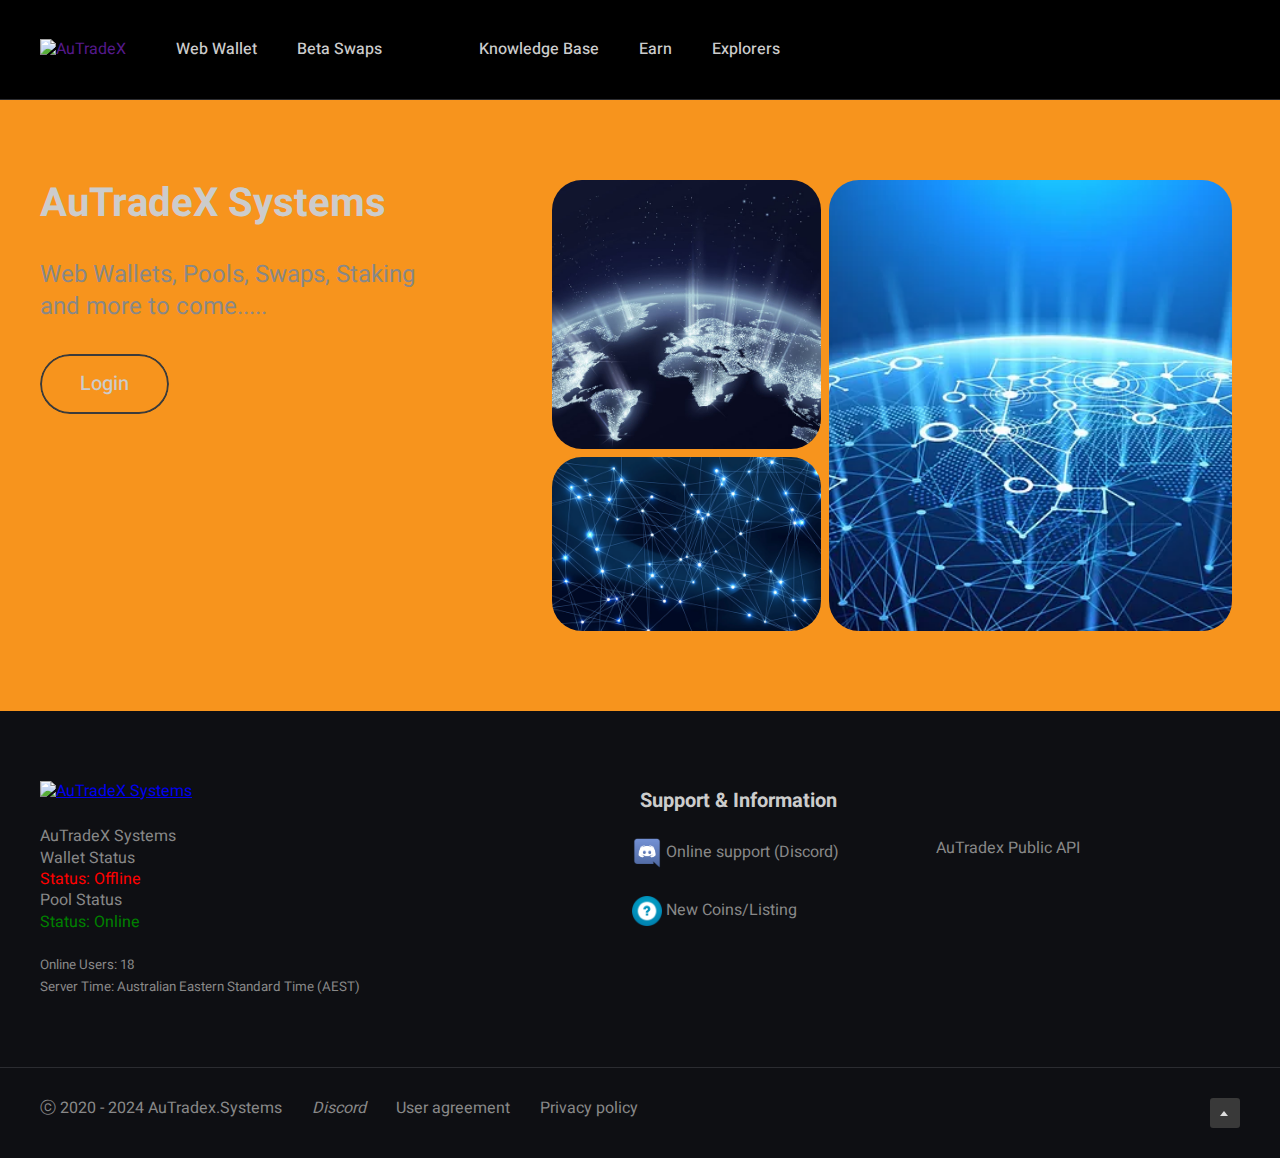
==== index.html @ f3cd347f "Update index.html" ====
<!DOCTYPE html>
<!--[if lt IE 7 ]><html class="ie ie6" lang="en"> <![endif]-->
<!--[if IE 7 ]><html class="ie ie7" lang="en"> <![endif]-->
<!--[if IE 8 ]><html class="ie ie8" lang="en"> <![endif]-->
<!--[if (gte IE 9)|!(IE)]><!--><html lang="en" data-skin="dark"> <!--<![endif]-->
  
<head>

<meta http-equiv="Content-Type" content="text/html; charset=utf-8" />
<meta name="description" content="AuTradeX" />
<meta name="author" content="Autradex">
<meta name="viewport" content="width=device-width, initial-scale=1, maximum-scale=1">
<link rel="icon" type="image/png" href="images/favicon.png"/>
<title>Autradex Systems</title>

<!-- Google Fonts -->
<link rel="preconnect" href="https://fonts.googleapis.com">
<link rel="preconnect" href="https://fonts.gstatic.com" crossorigin>
<link href="https://fonts.googleapis.com/css2?family=Heebo:wght@100;200;300;400;500;600;700;800;900&display=swap" rel="stylesheet">
<!-- !Google Fonts -->

<!-- Styles -->
<link type="text/css" rel="stylesheet" href="css/base.css" />
<link type="text/css" rel="stylesheet" href="css/hamburger.css" />
<link type="text/css" rel="stylesheet" href="css/tippy.css" />
<link type="text/css" rel="stylesheet" href="css/select2.css" />
<link type="text/css" rel="stylesheet" href="css/fontello.css" />
<link type="text/css" rel="stylesheet" href="css/flickity.css" />
<link type="text/css" rel="stylesheet" href="css/dark.css?ver=8" />
<link type="text/css" rel="stylesheet" href="css/style.css?ver=8" />
<!--[if lt IE 9]> <script type="text/javascript" src="js/modernizr.custom.js"></script> <![endif]-->
<!-- !Styles -->

<style>
    iframe {

	display:block;
    width: 75%;
	height: 55px;

	-webkit-transform: scale(1.33);
  transform: scale(1.33);
  -webkit-transform-origin: 0 0;
  transform-origin: 0 0;

  overflow: hidden;
  pointer-events: none;


    }
</style>

<script type="text/javascript">
	window.__SIDESHIFT__ = {
	  parentAffiliateId: "7AGwnWMBRQ",
	  defaultDepositMethodId: "btc",
	  defaultSettleMethodId: "doge",
	  settleAddress: undefined,
	  type: "variable",
	  settleAmount: undefined,
	}
  </script>
  <script src="https://sideshift.ai/static/js/main.js"></script>
</head>
<body>
<!-- Main -->
<div class="anor_fn_main">

	<!-- Header -->
	<header class="anor_fn_header">
		<div class="container">
			<div class="header_in">
				
				<!-- Left Part -->
				<div class="header_left">
					<div class="fn_logo">
						<a href=""><img src="img/AUTRADEX_positive.png" height="30px" alt="AuTradeX"></a>
					</div>
					<div class="nav_list">
						<ul class="main_menu">
							<li><a href="https://wallet.autradex.systems/signin">Web Wallet</a></li>
							<li class="menu-item-has-children">
								<a href="https://wallet.autradex.systems/trade">Beta Swaps</a>
							<li class="menu-item-has-children">
								<li><a href="">Knowledge Base<img src="svg/down.svg" alt="" class="fn__svg"></a></li>
								<ul class="sub-menu">
									<li><a href="currencies.html" target="_blank">Currencies</a></li>
									<li><a href="markets.html" target="_blank">Markets</a></li>
									<li><a href="fees.html" target="_blank">Fees</a></li>
								</ul>
							</li>
							<li><a href="http://triplezen.org" target="blank">Earn</a></li>
							<li class="menu-item-has-children">
								<a href="" target="_blank">Explorers<img src="svg/down.svg" alt="" class="fn__svg"></a>
								<ul class="sub-menu">
									<li><a href="bitcoin.html" target="_blank">Bitcoin</a></li>
									<li><a href="litecoin.html" target="_blank">Litecoin</a></li>
									<li><a href="dogecoin.html" target="_blank">Dogecoin</a></li>
									<li><a href="digibyte.html" target="_blank">Digibyte</a></li>
								</ul>
							</li>
						</ul>
					</div>
				</div>
				<!-- !Left Part -->
				
				<!-- Right Part -->
				<div class="header_right">
<!-- Header
					<div class="fn_signin">
						<a href="darkhak.php" class="anor_fn_button small">Login</a>
					</div>

					<div class="fn_signin" style="margin-left: 7px;">
						<a href="darkhak.php" class="anor_fn_button small">Sign Up</a>
					</div>
-->					
				</div>
				<!-- !Right Part -->
				
			</div>
		</div>
	</header>
	<!-- /Header -->
	

	
	<!-- Mobile Menu -->
	<div class="anor_fn_mobile_menu">
		<div class="mobile_menu_inner">
			<div class="mobile_in">
				<div class="logo">
					<a href="default.php"><img src="img/AUTRADEX_positive.png" height="20px" alt="AuTradeX"></a>
				</div>
				<div class="trigger">
					<div class="hamburger hamburger--slider">
						<div class="hamburger-box">
							<div class="hamburger-inner"></div>
						</div>
					</div>
				</div>
			</div>
		</div>
		<div class="dropdown">
			<div class="dropdown_inner">
				<ul class="vert_menu">
							<li><a href="https://wallet.autradex.systems/signin">Web Wallet</a></li>
					                <li><a href="https://wallet.autradex.systems/trade">Beta Swaps</a></li>
							<!--<li><a href="">Earn</a></li>
							<li class="menu-item-has-children">
								<a href="https://aus2.triplezen.org:2016" target="_blank">Pools<img src="svg/down.svg" alt="" class="fn__svg"></a>
								<ul class="sub-menu">
									<li><a href="http://aus2.triplezen.org:2016" target="_blank">AUS</a></li>
									<li><a href="http://dgb.triplezen.org:5025" target="_blank">DGB</a></li>
								</ul>
							</li>-->
				</ul>
			</div>
		</div>
	</div>
	<!-- !Mobile Menu -->
		
	<!----------- Content ----------->
	
	
	<!-- Section Discover -->
	<section id="discover">
		<div class="container">
			<div class="anor_fn_discover">
			
				<!-- Left Part -->
				<div class="discover_left">
					<div class="left_in">
						<div class="disc_desc">
							<h3>AuTradeX Systems</h3>
							<p>Web Wallets, Pools, Swaps, Staking and more to come.....</p>
						</div>
						<!--<div class="disc_info">
							<h3><span class="anor_fn_counter" data-from="0" data-to="40" data-speed="1000">0</span>K+</h3>
							<p>Users</p>
						</div>-->
						<div class="disc_button">
							<a href="https://wallet.autradex.systems/signin" class="anor_fn_button">Login</a>
						</div>
						<br>&nbsp;<br>
						<br>&nbsp;<br>
						<!--<div class="disc_desc">
							<h3>Triple Zen Mint</h3>
							<p>...</p>
						</div>
						<!--<div class="disc_info">
							<h3><span class="anor_fn_counter" data-from="0" data-to="40" data-speed="1000">0</span>K+</h3>
							<p>Users</p>
						</div>
						<div class="disc_button">
							<a href="https://aus2.triplezen.org:2016" class="anor_fn_button">Mining Pool</a>
						</div>-->
					</div>
				</div>
				<!-- !Left Part -->
				
				<!-- Right Part -->
				<div class="discover_right">
					<div class="anor_fn_gallery_2_1">
						<div class="gallery_in">
							<div class="item">
								<img src="img/2.jpg" alt="">
							</div>
							<div class="item row2">
								<img src="img/4.png" alt="">
							</div>
							<div class="item">
								<img src="img/5.png" alt="">
							</div>
						</div>
					</div>
        </div>
    		<!-- !Right Part -->
				
			</div>
		</div>
	</section>
					
				

	<!-- !Section Discover -->
	


	<!-- Section Collection -->
	<section id="collection">
		<div class="container">
			<div class="anor_fn_collection_slider">
				
				<!-- Slider Title
				<div class="anor_fn_slider_title">
					<h4>Today's Top Coins</h4>
					<a href="darkhak.php" class="view_all"><span></span>Trade Now</a>
				</div>
				<!-- !Slider Title -->
				
				<!-- Slider Holder
				<div class="anor_fn_slider_holder">
					<div class="flickity_slider_wrap">

					<iframe src="ustticker2.php" scrolling="no"></iframe><br><br>
					
					</div>
				</div>
				<!-- !Slider Holder -->
				
			</div>
		</div>
	</section>
	<!-- !Section Collection -->

	<!-- Footer -->
<footer id="footer">
    <div class="anor_fn_footer">
        
        <!-- Footer Top -->
        <div class="footer_top">
            <div class="container">
                <div class="ft_in">
                
                    <div class="ft_left">
                        <div class="ft_left_in">
                            <div class="logo">
                            <a href="https://autradex.systems"><img src="img/AUTRADEX_positive.png" height="40px" alt="AuTradeX Systems"></a>
                            
                            </div>
                            <div class="desc">
                                AuTradeX Systems</p>
				Wallet Status
    <div id="status" class="status">Checking ...</div>
    <script>
        (function() {
            const url = 'https://wallet.autradex.systems';  // Replace with your website URL
            const statusDiv = document.getElementById('status');

            fetch(url, { method: 'HEAD' })
                .then(response => {
                    if (response.ok) {
                        statusDiv.textContent = 'Status: Online';
                        statusDiv.style.color = 'green';
                    } else {
                        statusDiv.textContent = 'Status: Offline';
                        statusDiv.style.color = 'red';
                    }
                })
                .catch(error => {
                    statusDiv.textContent = 'Status: Offline';
                    statusDiv.style.color = 'red';
                });
        })();
    </script>
				Pool Status
    <div id="status1" class="status">Checking ...</div>

    <script>
    function checkStatus(url, elementId) {
        const statusDiv = document.getElementById(elementId);

        fetch(url, { method: 'GET', mode: 'no-cors' })
            .then(response => {
                if (response.ok || response.type === 'opaque') {  // Opaque responses are typical for no-cors mode
                    statusDiv.textContent = `${url} Status: Online`;
                    statusDiv.style.color = 'green';
                } else {
                    statusDiv.textContent = `Status: Online`;
                    statusDiv.style.color = 'green';
                }
            })
            .catch(error => {
                statusDiv.textContent = `Status: Online`;
                statusDiv.style.color = 'green'; // Temp solution to failed get
            });
    }
        checkStatus('https://triplezen.org', 'status1');
        checkStatus('https://wallet.autradex.systems', 'status2');
    </script>
                                <p class="h6"><small><br>Online Users: 18<br>
                                Server Time: <span id="getclock">Australian Eastern Standard Time (AEST)</span></small></p>
                            </div>
                        </div>
                    </div>
                    
                    <div class="ft_right">
                        <div class="title">
                            <h3 class="fn_title">Support & Information</h3>
                        </div>
                        <div class="link_list">
                                <ul><li><a href="https://discord.gg/TfvtPJsQXE" target="_blank" id="norenk"><img style="margin-right: 4px; vertical-align: middle;" src="img/discord.png" width="30px">Online support (Discord)</a></li></ul>
                                <!--<ul><li><a href="/support.php" id="norenk"><img style="margin-right: 4px; vertical-align: middle;" src="/images/support.png" width="30px">Customer Support</a></li></ul>-->
                                <ul><li><br><a href="https://discord.gg/TfvtPJsQXE" id="norenk"><img style="margin-right: 4px; vertical-align: middle;" src="img/support.png" width="30px">New Coins/Listing</a></li></ul>
                        </div>
                    </div>

                    <div class="ft_right">
                        <div class="title">
                            <h3 class="fn_title"> &nbsp; </h3>
                        </div>
                        <div class="link_list">
                                <ul><li><a id="norenk" href="https://wallet.autradex.systems/docs">AuTradex Public API</a></li></ul>
                                <!--<ul><li><a id="norenk" href="">Assets & Fees</a></li></ul>-->

                        </div>
                    </div>

                    
                    
                </div>
            </div>
        </div>
        <!-- !Footer Top -->
        
        
        <!-- Footer Bottom -->
        <div class="footer_bottom">
            <div class="container">
                <div class="fb_in">
                    
                    <div class="fb_left">
                        <ul>
                            <li><p>ⓒ 2020 - 2024 AuTradex.Systems</p></li>
                            <!--<li><a href="https://twitter.com/autradex"><i class="fn-icon-twitter">Twitter</i></a></li>-->
                            <li><a href="https://discord.gg/TfvtPJsQXE"><i class="fn-icon-discord">Discord</i></a></li>

                            <li><a id="norenk" href="">User agreement</a></li>
                            <li><a id="norenk" href="">Privacy policy</a></li>
                        </ul>
                    </div>
                    
                    <div class="fb_right">

                        <a href="#" class="totop"></a>
                    </div>
                    
                </div>
            </div>
        </div>
        <!-- !Footer Bottom -->
        
    </div>
</footer>
<!-- !Footer -->

<style id="antiClickjack">body{display:none !important;}</style>
<script type="text/javascript">
   if (self === top) {
       var antiClickjack = document.getElementById("antiClickjack");
       antiClickjack.parentNode.removeChild(antiClickjack);
   } else {
       top.location = self.location;
   }
</script>

 
	 
	 <!-- Magic Cursor -->
	<div class="frenify-cursor cursor-outer" data-default="yes" data-link="yes" data-slider="yes"><span class="fn-cursor"></span></div>
	<div class="frenify-cursor cursor-inner" data-default="yes" data-link="yes" data-slider="yes"><span class="fn-cursor"><span class="fn-left"></span><span class="fn-right"></span></span></div>
	 <!-- !Magic Cursor -->

</div>
<!-- !Main -->

<!-- Scripts -->
<script type="text/javascript" src="scs/marketjs.js"></script>
<script type="text/javascript" src="js/chart.js"></script>
<script type="text/javascript" src="js/popper.js"></script>
<script type="text/javascript" src="js/tippy.js"></script>
<script type="text/javascript" src="js/countto.js"></script>
<script type="text/javascript" src="js/waypoints.js"></script>
<script type="text/javascript" src="js/select2.js"></script>
<script type="text/javascript" src="js/flickity.js"></script>
<!--[if lt IE 10]> <script type="text/javascript" src="js/ie8.js"></script> <![endif]-->
<script type="text/javascript" src="js/init.js?ver=8"></script>
<!-- !Scripts -->

</body>
</html>
---- css/base.css ----
/*
This file is made by Frenify
This css file includes all base styles and template's main color (in this tempalte main color is pink(#f00a77)). 
Template's main color styles located at the bottom of this file.
*/
html,body,div,span,applet,object,iframe,h1,h2,h3,h4,h5,h6,p,blockquote,pre,a,abbr,acronym,address,big,cite,code,del,dfn,em,font,ins,kbd,q,s,samp,small,strike,strong,sub,sup,tt,var,b,u,i,center,dl,dt,dd,ol,ul,li,fieldset,form,label,legend,table,caption,tbody,tfoot,thead,tr,th,td
	{
	background: transparent;
	border: 0;
	margin: 0;
	padding: 0;
	vertical-align: baseline;
	outline: none;
}

article, aside, details, figcaption, figure, footer, header, hgroup, nav, section {
    display: block;
}

blockquote {
	quotes: none;
}

blockquote:before,blockquote:after {
	content: '';
	content: none;
}
ul, ol{
	margin:30px;
}
ul li, ol li{
	margin-bottom:5px;
}
img{
	vertical-align:middle;
	max-width:100%;
}
iframe{
	max-width:100%;
}
del {
	text-decoration: line-through;
}
a, i{
	-webkit-transition: all .3s ease;
	   -moz-transition: all .3s ease;
	    -ms-transition: all .3s ease;
	     -o-transition: all .3s ease;
	        transition: all .3s ease;
	border:none;
}
a:hover{text-decoration:none;}

h1, h2, h3, h4, h5, h6{
	font-weight:700;
	margin-bottom:20px;
}
h1 { font-size: 45px; }
h2 { font-size: 36px; }
h3 { font-size: 30px; }
h4 { font-size: 24px; }
h5 { font-size: 20px; }
h6 { font-size: 16px; }

table{
	width:100%;
	max-width:100%;
	text-align:left;
	border-collapse: collapse;
	border-spacing: 0px;
	margin-bottom:15px;
	color:#999;
	border:1px solid #eee;
}
table tr{
	border:1px solid #eee;
}
table th{
	vertical-align:top;
	color:#333;
	background:none;
	font-size:16px;
	font-weight:normal;
	padding:15px 10px;
	border:1px solid #eee;
}
table td{
	vertical-align:top;
	padding:10px;
	border:1px solid #eee;
}

code, pre {
	padding: 10px;
	padding-bottom: 0;
	border-left: 3px solid #6FBF71;
	border-bottom: 1px solid transparent;
	background: #f7f7f7;
	overflow-x:scroll;
}

pre{
	display: block;	
	word-break: break-all;
	word-wrap: break-word;
}
pre code { white-space: pre-wrap; }


.space10{width:100%; float:left; clear:both; margin-bottom:10px;}
.space20{width:100%; float:left; clear:both; margin-bottom:20px;}
.space30{width:100%; float:left; clear:both; margin-bottom:30px;}
.space40{width:100%; float:left; clear:both; margin-bottom:40px;}
.space50{width:100%; float:left; clear:both; margin-bottom:50px;}
.space60{width:100%; float:left; clear:both; margin-bottom:60px;}
.space70{width:100%; float:left; clear:both; margin-bottom:70px;}
.space80{width:100%; float:left; clear:both; margin-bottom:80px;}
.space90{width:100%; float:left; clear:both; margin-bottom:90px;}
.space100{width:100%; float:left; clear:both; margin-bottom:100px;}
.space200{width:100%; float:left; clear:both; margin-bottom:200px;}
.space300{width:100%; float:left; clear:both; margin-bottom:300px;}
.space400{width:100%; float:left; clear:both; margin-bottom:400px;}
.space500{width:100%; float:left; clear:both; margin-bottom:500px;}
.space1000{width:100%; float:left; clear:both; margin-bottom:1000px;}


/*------------------------------------------------------------------*/ 
/*	x) FORM ELEMENTS
/*------------------------------------------------------------------*/
textarea{
	border-radius:0;
	font-size:13px;
	color:#333;
	resize:vertical;
	font-family:'Raleway', Arial, Helvetica, sans-serif;
	
	-webkit-box-sizing: border-box; /* Safari/Chrome, other WebKit */
	-moz-box-sizing: border-box;    /* Firefox, other Gecko */
	-ms-box-sizing: border-box;     /* IE 10 + */
	box-sizing: border-box;         /* Opera/IE 8+ */
	
	line-height:1.4;
	padding:10px;
	width:100%;
	border:1px solid #eee;
	
	-webkit-transition: all .3s ease;
	   -moz-transition: all .3s ease;
	    -ms-transition: all .3s ease;
	     -o-transition: all .3s ease;
	        transition: all .3s ease;
}
input[type="text"],
input[type="password"],
input[type="datetime"],
input[type="datetime-local"],
input[type="date"],
input[type="month"],
input[type="time"],
input[type="week"],
input[type="number"],
input[type="email"],
input[type="url"],
input[type="search"],
input[type="tel"],
input[type="color"],
.uneditable-input {
	border-radius:0;
	font-size:13px;
	min-width:220px;
	color:#333;
	letter-spacing:0.5px;
	
	-webkit-box-sizing: border-box; /* Safari/Chrome, other WebKit */
	-moz-box-sizing: border-box;    /* Firefox, other Gecko */
	-ms-box-sizing: border-box;     /* IE 10 + */
	box-sizing: border-box;         /* Opera/IE 8+ */
	
	font-family:'Heebo', Arial, Helvetica, sans-serif;
	
	line-height:1.6;
	padding:10px;
	height:44px;
	vertical-align:middle;
	border:1px solid #eee;
	
	-webkit-transition: all .3s ease;
	   -moz-transition: all .3s ease;
	    -ms-transition: all .3s ease;
	     -o-transition: all .3s ease;
	        transition: all .3s ease;
	
}

textarea:focus,
input[type="text"]:focus,
input[type="password"]:focus,
input[type="datetime"]:focus,
input[type="datetime-local"]:focus,
input[type="date"]:focus,
input[type="month"]:focus,
input[type="time"]:focus,
input[type="week"]:focus,
input[type="number"]:focus,
input[type="email"]:focus,
input[type="url"]:focus,
input[type="search"]:focus,
input[type="tel"]:focus,
input[type="color"]:focus,
.uneditable-input:focus {
	border-color:#ccc;
	background:#eee;
}


input[type="submit"]{
	padding: 13px 15px;
	height: 40px;
	line-height: 1;
	text-transform: uppercase;
	font-size: 13px;
	font-weight: 600;
	text-decoration: none;
	letter-spacing: 0.5px;
	border:none;
	cursor:pointer;
	color: #FFF;
	background:#777;
	
	-webkit-transition: all .3s ease;
	   -moz-transition: all .3s ease;
	    -ms-transition: all .3s ease;
	     -o-transition: all .3s ease;
	        transition: all .3s ease;
}
input[type="submit"]:hover{
	background:#444;
}
select{
	padding:8px;
	border:2px solid #eee;
}
input[type="button"]{
	cursor:pointer;
	-webkit-transition: all .3s ease;
	   -moz-transition: all .3s ease;
	    -ms-transition: all .3s ease;
	     -o-transition: all .3s ease;
	        transition: all .3s ease;
}
---- css/hamburger.css ----
/* Hamburger CSS */
/*!
 * Hamburgers
 * @description Tasty CSS-animated hamburgers
 * @author Jonathan Suh @jonsuh
 * @site https://jonsuh.com/hamburgers
 * @link https://github.com/jonsuh/hamburgers
 */.hamburger{font:inherit;display:inline-block;overflow:visible;margin:0;padding:15px;cursor:pointer;transition-timing-function:linear;transition-duration:.15s;transition-property:opacity,filter;text-transform:none;color:inherit;border:0;background-color:transparent}.hamburger.is-active:hover,.hamburger:hover{opacity:1}.hamburger.is-active .hamburger-inner,.hamburger.is-active .hamburger-inner:after,.hamburger.is-active .hamburger-inner:before{background-color:#000}.hamburger-box{position:relative;display:inline-block;width:40px;height:24px}.hamburger-inner{top:50%;display:block;margin-top:-2px}.hamburger-inner,.hamburger-inner:after,.hamburger-inner:before{position:absolute;width:40px;height:4px;transition-timing-function:ease;transition-duration:.15s;transition-property:transform;border-radius:4px;background-color:#000}.hamburger-inner:after,.hamburger-inner:before{display:block;content:""}.hamburger-inner:before{top:-10px}.hamburger-inner:after{bottom:-10px}.hamburger--3dx .hamburger-box{perspective:80px}.hamburger--3dx .hamburger-inner{transition:transform .15s cubic-bezier(.645,.045,.355,1),background-color 0s cubic-bezier(.645,.045,.355,1) .1s}.hamburger--3dx .hamburger-inner:after,.hamburger--3dx .hamburger-inner:before{transition:transform 0s cubic-bezier(.645,.045,.355,1) .1s}.hamburger--3dx.is-active .hamburger-inner{transform:rotateY(180deg);background-color:transparent!important}.hamburger--3dx.is-active .hamburger-inner:before{transform:translate3d(0,10px,0) rotate(45deg)}.hamburger--3dx.is-active .hamburger-inner:after{transform:translate3d(0,-10px,0) rotate(-45deg)}.hamburger--3dx-r .hamburger-box{perspective:80px}.hamburger--3dx-r .hamburger-inner{transition:transform .15s cubic-bezier(.645,.045,.355,1),background-color 0s cubic-bezier(.645,.045,.355,1) .1s}.hamburger--3dx-r .hamburger-inner:after,.hamburger--3dx-r .hamburger-inner:before{transition:transform 0s cubic-bezier(.645,.045,.355,1) .1s}.hamburger--3dx-r.is-active .hamburger-inner{transform:rotateY(-180deg);background-color:transparent!important}.hamburger--3dx-r.is-active .hamburger-inner:before{transform:translate3d(0,10px,0) rotate(45deg)}.hamburger--3dx-r.is-active .hamburger-inner:after{transform:translate3d(0,-10px,0) rotate(-45deg)}.hamburger--3dy .hamburger-box{perspective:80px}.hamburger--3dy .hamburger-inner{transition:transform .15s cubic-bezier(.645,.045,.355,1),background-color 0s cubic-bezier(.645,.045,.355,1) .1s}.hamburger--3dy .hamburger-inner:after,.hamburger--3dy .hamburger-inner:before{transition:transform 0s cubic-bezier(.645,.045,.355,1) .1s}.hamburger--3dy.is-active .hamburger-inner{transform:rotateX(-180deg);background-color:transparent!important}.hamburger--3dy.is-active .hamburger-inner:before{transform:translate3d(0,10px,0) rotate(45deg)}.hamburger--3dy.is-active .hamburger-inner:after{transform:translate3d(0,-10px,0) rotate(-45deg)}.hamburger--3dy-r .hamburger-box{perspective:80px}.hamburger--3dy-r .hamburger-inner{transition:transform .15s cubic-bezier(.645,.045,.355,1),background-color 0s cubic-bezier(.645,.045,.355,1) .1s}.hamburger--3dy-r .hamburger-inner:after,.hamburger--3dy-r .hamburger-inner:before{transition:transform 0s cubic-bezier(.645,.045,.355,1) .1s}.hamburger--3dy-r.is-active .hamburger-inner{transform:rotateX(180deg);background-color:transparent!important}.hamburger--3dy-r.is-active .hamburger-inner:before{transform:translate3d(0,10px,0) rotate(45deg)}.hamburger--3dy-r.is-active .hamburger-inner:after{transform:translate3d(0,-10px,0) rotate(-45deg)}.hamburger--3dxy .hamburger-box{perspective:80px}.hamburger--3dxy .hamburger-inner{transition:transform .15s cubic-bezier(.645,.045,.355,1),background-color 0s cubic-bezier(.645,.045,.355,1) .1s}.hamburger--3dxy .hamburger-inner:after,.hamburger--3dxy .hamburger-inner:before{transition:transform 0s cubic-bezier(.645,.045,.355,1) .1s}.hamburger--3dxy.is-active .hamburger-inner{transform:rotateX(180deg) rotateY(180deg);background-color:transparent!important}.hamburger--3dxy.is-active .hamburger-inner:before{transform:translate3d(0,10px,0) rotate(45deg)}.hamburger--3dxy.is-active .hamburger-inner:after{transform:translate3d(0,-10px,0) rotate(-45deg)}.hamburger--3dxy-r .hamburger-box{perspective:80px}.hamburger--3dxy-r .hamburger-inner{transition:transform .15s cubic-bezier(.645,.045,.355,1),background-color 0s cubic-bezier(.645,.045,.355,1) .1s}.hamburger--3dxy-r .hamburger-inner:after,.hamburger--3dxy-r .hamburger-inner:before{transition:transform 0s cubic-bezier(.645,.045,.355,1) .1s}.hamburger--3dxy-r.is-active .hamburger-inner{transform:rotateX(180deg) rotateY(180deg) rotate(-180deg);background-color:transparent!important}.hamburger--3dxy-r.is-active .hamburger-inner:before{transform:translate3d(0,10px,0) rotate(45deg)}.hamburger--3dxy-r.is-active .hamburger-inner:after{transform:translate3d(0,-10px,0) rotate(-45deg)}.hamburger--arrow.is-active .hamburger-inner:before{transform:translate3d(-8px,0,0) rotate(-45deg) scaleX(.7)}.hamburger--arrow.is-active .hamburger-inner:after{transform:translate3d(-8px,0,0) rotate(45deg) scaleX(.7)}.hamburger--arrow-r.is-active .hamburger-inner:before{transform:translate3d(8px,0,0) rotate(45deg) scaleX(.7)}.hamburger--arrow-r.is-active .hamburger-inner:after{transform:translate3d(8px,0,0) rotate(-45deg) scaleX(.7)}.hamburger--arrowalt .hamburger-inner:before{transition:top .1s ease .1s,transform .1s cubic-bezier(.165,.84,.44,1)}.hamburger--arrowalt .hamburger-inner:after{transition:bottom .1s ease .1s,transform .1s cubic-bezier(.165,.84,.44,1)}.hamburger--arrowalt.is-active .hamburger-inner:before{top:0;transition:top .1s ease,transform .1s cubic-bezier(.895,.03,.685,.22) .1s;transform:translate3d(-8px,-10px,0) rotate(-45deg) scaleX(.7)}.hamburger--arrowalt.is-active .hamburger-inner:after{bottom:0;transition:bottom .1s ease,transform .1s cubic-bezier(.895,.03,.685,.22) .1s;transform:translate3d(-8px,10px,0) rotate(45deg) scaleX(.7)}.hamburger--arrowalt-r .hamburger-inner:before{transition:top .1s ease .1s,transform .1s cubic-bezier(.165,.84,.44,1)}.hamburger--arrowalt-r .hamburger-inner:after{transition:bottom .1s ease .1s,transform .1s cubic-bezier(.165,.84,.44,1)}.hamburger--arrowalt-r.is-active .hamburger-inner:before{top:0;transition:top .1s ease,transform .1s cubic-bezier(.895,.03,.685,.22) .1s;transform:translate3d(8px,-10px,0) rotate(45deg) scaleX(.7)}.hamburger--arrowalt-r.is-active .hamburger-inner:after{bottom:0;transition:bottom .1s ease,transform .1s cubic-bezier(.895,.03,.685,.22) .1s;transform:translate3d(8px,10px,0) rotate(-45deg) scaleX(.7)}.hamburger--arrowturn.is-active .hamburger-inner{transform:rotate(-180deg)}.hamburger--arrowturn.is-active .hamburger-inner:before{transform:translate3d(8px,0,0) rotate(45deg) scaleX(.7)}.hamburger--arrowturn.is-active .hamburger-inner:after{transform:translate3d(8px,0,0) rotate(-45deg) scaleX(.7)}.hamburger--arrowturn-r.is-active .hamburger-inner{transform:rotate(-180deg)}.hamburger--arrowturn-r.is-active .hamburger-inner:before{transform:translate3d(-8px,0,0) rotate(-45deg) scaleX(.7)}.hamburger--arrowturn-r.is-active .hamburger-inner:after{transform:translate3d(-8px,0,0) rotate(45deg) scaleX(.7)}.hamburger--boring .hamburger-inner,.hamburger--boring .hamburger-inner:after,.hamburger--boring .hamburger-inner:before{transition-property:none}.hamburger--boring.is-active .hamburger-inner{transform:rotate(45deg)}.hamburger--boring.is-active .hamburger-inner:before{top:0;opacity:0}.hamburger--boring.is-active .hamburger-inner:after{bottom:0;transform:rotate(-90deg)}.hamburger--collapse .hamburger-inner{top:auto;bottom:0;transition-delay:.13s;transition-timing-function:cubic-bezier(.55,.055,.675,.19);transition-duration:.13s}.hamburger--collapse .hamburger-inner:after{top:-20px;transition:top .2s cubic-bezier(.33333,.66667,.66667,1) .2s,opacity .1s linear}.hamburger--collapse .hamburger-inner:before{transition:top .12s cubic-bezier(.33333,.66667,.66667,1) .2s,transform .13s cubic-bezier(.55,.055,.675,.19)}.hamburger--collapse.is-active .hamburger-inner{transition-delay:.22s;transition-timing-function:cubic-bezier(.215,.61,.355,1);transform:translate3d(0,-10px,0) rotate(-45deg)}.hamburger--collapse.is-active .hamburger-inner:after{top:0;transition:top .2s cubic-bezier(.33333,0,.66667,.33333),opacity .1s linear .22s;opacity:0}.hamburger--collapse.is-active .hamburger-inner:before{top:0;transition:top .1s cubic-bezier(.33333,0,.66667,.33333) .16s,transform .13s cubic-bezier(.215,.61,.355,1) .25s;transform:rotate(-90deg)}.hamburger--collapse-r .hamburger-inner{top:auto;bottom:0;transition-delay:.13s;transition-timing-function:cubic-bezier(.55,.055,.675,.19);transition-duration:.13s}.hamburger--collapse-r .hamburger-inner:after{top:-20px;transition:top .2s cubic-bezier(.33333,.66667,.66667,1) .2s,opacity .1s linear}.hamburger--collapse-r .hamburger-inner:before{transition:top .12s cubic-bezier(.33333,.66667,.66667,1) .2s,transform .13s cubic-bezier(.55,.055,.675,.19)}.hamburger--collapse-r.is-active .hamburger-inner{transition-delay:.22s;transition-timing-function:cubic-bezier(.215,.61,.355,1);transform:translate3d(0,-10px,0) rotate(45deg)}.hamburger--collapse-r.is-active .hamburger-inner:after{top:0;transition:top .2s cubic-bezier(.33333,0,.66667,.33333),opacity .1s linear .22s;opacity:0}.hamburger--collapse-r.is-active .hamburger-inner:before{top:0;transition:top .1s cubic-bezier(.33333,0,.66667,.33333) .16s,transform .13s cubic-bezier(.215,.61,.355,1) .25s;transform:rotate(90deg)}.hamburger--elastic .hamburger-inner{top:2px;transition-timing-function:cubic-bezier(.68,-.55,.265,1.55);transition-duration:.275s}.hamburger--elastic .hamburger-inner:before{top:10px;transition:opacity .125s ease .275s}.hamburger--elastic .hamburger-inner:after{top:20px;transition:transform .275s cubic-bezier(.68,-.55,.265,1.55)}.hamburger--elastic.is-active .hamburger-inner{transition-delay:75ms;transform:translate3d(0,10px,0) rotate(135deg)}.hamburger--elastic.is-active .hamburger-inner:before{transition-delay:0s;opacity:0}.hamburger--elastic.is-active .hamburger-inner:after{transition-delay:75ms;transform:translate3d(0,-20px,0) rotate(-270deg)}.hamburger--elastic-r .hamburger-inner{top:2px;transition-timing-function:cubic-bezier(.68,-.55,.265,1.55);transition-duration:.275s}.hamburger--elastic-r .hamburger-inner:before{top:10px;transition:opacity .125s ease .275s}.hamburger--elastic-r .hamburger-inner:after{top:20px;transition:transform .275s cubic-bezier(.68,-.55,.265,1.55)}.hamburger--elastic-r.is-active .hamburger-inner{transition-delay:75ms;transform:translate3d(0,10px,0) rotate(-135deg)}.hamburger--elastic-r.is-active .hamburger-inner:before{transition-delay:0s;opacity:0}.hamburger--elastic-r.is-active .hamburger-inner:after{transition-delay:75ms;transform:translate3d(0,-20px,0) rotate(270deg)}.hamburger--emphatic{overflow:hidden}.hamburger--emphatic .hamburger-inner{transition:background-color .125s ease-in .175s}.hamburger--emphatic .hamburger-inner:before{left:0;transition:transform .125s cubic-bezier(.6,.04,.98,.335),top .05s linear .125s,left .125s ease-in .175s}.hamburger--emphatic .hamburger-inner:after{top:10px;right:0;transition:transform .125s cubic-bezier(.6,.04,.98,.335),top .05s linear .125s,right .125s ease-in .175s}.hamburger--emphatic.is-active .hamburger-inner{transition-delay:0s;transition-timing-function:ease-out;background-color:transparent!important}.hamburger--emphatic.is-active .hamburger-inner:before{top:-80px;left:-80px;transition:left .125s ease-out,top .05s linear .125s,transform .125s cubic-bezier(.075,.82,.165,1) .175s;transform:translate3d(80px,80px,0) rotate(45deg)}.hamburger--emphatic.is-active .hamburger-inner:after{top:-80px;right:-80px;transition:right .125s ease-out,top .05s linear .125s,transform .125s cubic-bezier(.075,.82,.165,1) .175s;transform:translate3d(-80px,80px,0) rotate(-45deg)}.hamburger--emphatic-r{overflow:hidden}.hamburger--emphatic-r .hamburger-inner{transition:background-color .125s ease-in .175s}.hamburger--emphatic-r .hamburger-inner:before{left:0;transition:transform .125s cubic-bezier(.6,.04,.98,.335),top .05s linear .125s,left .125s ease-in .175s}.hamburger--emphatic-r .hamburger-inner:after{top:10px;right:0;transition:transform .125s cubic-bezier(.6,.04,.98,.335),top .05s linear .125s,right .125s ease-in .175s}.hamburger--emphatic-r.is-active .hamburger-inner{transition-delay:0s;transition-timing-function:ease-out;background-color:transparent!important}.hamburger--emphatic-r.is-active .hamburger-inner:before{top:80px;left:-80px;transition:left .125s ease-out,top .05s linear .125s,transform .125s cubic-bezier(.075,.82,.165,1) .175s;transform:translate3d(80px,-80px,0) rotate(-45deg)}.hamburger--emphatic-r.is-active .hamburger-inner:after{top:80px;right:-80px;transition:right .125s ease-out,top .05s linear .125s,transform .125s cubic-bezier(.075,.82,.165,1) .175s;transform:translate3d(-80px,-80px,0) rotate(45deg)}.hamburger--minus .hamburger-inner:after,.hamburger--minus .hamburger-inner:before{transition:bottom .08s ease-out 0s,top .08s ease-out 0s,opacity 0s linear}.hamburger--minus.is-active .hamburger-inner:after,.hamburger--minus.is-active .hamburger-inner:before{transition:bottom .08s ease-out,top .08s ease-out,opacity 0s linear .08s;opacity:0}.hamburger--minus.is-active .hamburger-inner:before{top:0}.hamburger--minus.is-active .hamburger-inner:after{bottom:0}.hamburger--slider .hamburger-inner{top:2px}.hamburger--slider .hamburger-inner:before{top:10px;transition-timing-function:ease;transition-duration:.15s;transition-property:transform,opacity}.hamburger--slider .hamburger-inner:after{top:20px}.hamburger--slider.is-active .hamburger-inner{transform:translate3d(0,10px,0) rotate(45deg)}.hamburger--slider.is-active .hamburger-inner:before{transform:rotate(-45deg) translate3d(-5.71429px,-6px,0);opacity:0}.hamburger--slider.is-active .hamburger-inner:after{transform:translate3d(0,-20px,0) rotate(-90deg)}.hamburger--slider-r .hamburger-inner{top:2px}.hamburger--slider-r .hamburger-inner:before{top:10px;transition-timing-function:ease;transition-duration:.15s;transition-property:transform,opacity}.hamburger--slider-r .hamburger-inner:after{top:20px}.hamburger--slider-r.is-active .hamburger-inner{transform:translate3d(0,10px,0) rotate(-45deg)}.hamburger--slider-r.is-active .hamburger-inner:before{transform:rotate(45deg) translate3d(5.71429px,-6px,0);opacity:0}.hamburger--slider-r.is-active .hamburger-inner:after{transform:translate3d(0,-20px,0) rotate(90deg)}.hamburger--spin .hamburger-inner{transition-timing-function:cubic-bezier(.55,.055,.675,.19);transition-duration:.22s}.hamburger--spin .hamburger-inner:before{transition:top .1s ease-in .25s,opacity .1s ease-in}.hamburger--spin .hamburger-inner:after{transition:bottom .1s ease-in .25s,transform .22s cubic-bezier(.55,.055,.675,.19)}.hamburger--spin.is-active .hamburger-inner{transition-delay:.12s;transition-timing-function:cubic-bezier(.215,.61,.355,1);transform:rotate(225deg)}.hamburger--spin.is-active .hamburger-inner:before{top:0;transition:top .1s ease-out,opacity .1s ease-out .12s;opacity:0}.hamburger--spin.is-active .hamburger-inner:after{bottom:0;transition:bottom .1s ease-out,transform .22s cubic-bezier(.215,.61,.355,1) .12s;transform:rotate(-90deg)}.hamburger--spin-r .hamburger-inner{transition-timing-function:cubic-bezier(.55,.055,.675,.19);transition-duration:.22s}.hamburger--spin-r .hamburger-inner:before{transition:top .1s ease-in .25s,opacity .1s ease-in}.hamburger--spin-r .hamburger-inner:after{transition:bottom .1s ease-in .25s,transform .22s cubic-bezier(.55,.055,.675,.19)}.hamburger--spin-r.is-active .hamburger-inner{transition-delay:.12s;transition-timing-function:cubic-bezier(.215,.61,.355,1);transform:rotate(-225deg)}.hamburger--spin-r.is-active .hamburger-inner:before{top:0;transition:top .1s ease-out,opacity .1s ease-out .12s;opacity:0}.hamburger--spin-r.is-active .hamburger-inner:after{bottom:0;transition:bottom .1s ease-out,transform .22s cubic-bezier(.215,.61,.355,1) .12s;transform:rotate(90deg)}.hamburger--spring .hamburger-inner{top:2px;transition:background-color 0s linear .13s}.hamburger--spring .hamburger-inner:before{top:10px;transition:top .1s cubic-bezier(.33333,.66667,.66667,1) .2s,transform .13s cubic-bezier(.55,.055,.675,.19)}.hamburger--spring .hamburger-inner:after{top:20px;transition:top .2s cubic-bezier(.33333,.66667,.66667,1) .2s,transform .13s cubic-bezier(.55,.055,.675,.19)}.hamburger--spring.is-active .hamburger-inner{transition-delay:.22s;background-color:transparent!important}.hamburger--spring.is-active .hamburger-inner:before{top:0;transition:top .1s cubic-bezier(.33333,0,.66667,.33333) .15s,transform .13s cubic-bezier(.215,.61,.355,1) .22s;transform:translate3d(0,10px,0) rotate(45deg)}.hamburger--spring.is-active .hamburger-inner:after{top:0;transition:top .2s cubic-bezier(.33333,0,.66667,.33333),transform .13s cubic-bezier(.215,.61,.355,1) .22s;transform:translate3d(0,10px,0) rotate(-45deg)}.hamburger--spring-r .hamburger-inner{top:auto;bottom:0;transition-delay:0s;transition-timing-function:cubic-bezier(.55,.055,.675,.19);transition-duration:.13s}.hamburger--spring-r .hamburger-inner:after{top:-20px;transition:top .2s cubic-bezier(.33333,.66667,.66667,1) .2s,opacity 0s linear}.hamburger--spring-r .hamburger-inner:before{transition:top .1s cubic-bezier(.33333,.66667,.66667,1) .2s,transform .13s cubic-bezier(.55,.055,.675,.19)}.hamburger--spring-r.is-active .hamburger-inner{transition-delay:.22s;transition-timing-function:cubic-bezier(.215,.61,.355,1);transform:translate3d(0,-10px,0) rotate(-45deg)}.hamburger--spring-r.is-active .hamburger-inner:after{top:0;transition:top .2s cubic-bezier(.33333,0,.66667,.33333),opacity 0s linear .22s;opacity:0}.hamburger--spring-r.is-active .hamburger-inner:before{top:0;transition:top .1s cubic-bezier(.33333,0,.66667,.33333) .15s,transform .13s cubic-bezier(.215,.61,.355,1) .22s;transform:rotate(90deg)}.hamburger--stand .hamburger-inner{transition:transform 75ms cubic-bezier(.55,.055,.675,.19) .15s,background-color 0s linear 75ms}.hamburger--stand .hamburger-inner:before{transition:top 75ms ease-in 75ms,transform 75ms cubic-bezier(.55,.055,.675,.19) 0s}.hamburger--stand .hamburger-inner:after{transition:bottom 75ms ease-in 75ms,transform 75ms cubic-bezier(.55,.055,.675,.19) 0s}.hamburger--stand.is-active .hamburger-inner{transition:transform 75ms cubic-bezier(.215,.61,.355,1) 0s,background-color 0s linear .15s;transform:rotate(90deg);background-color:transparent!important}.hamburger--stand.is-active .hamburger-inner:before{top:0;transition:top 75ms ease-out .1s,transform 75ms cubic-bezier(.215,.61,.355,1) .15s;transform:rotate(-45deg)}.hamburger--stand.is-active .hamburger-inner:after{bottom:0;transition:bottom 75ms ease-out .1s,transform 75ms cubic-bezier(.215,.61,.355,1) .15s;transform:rotate(45deg)}.hamburger--stand-r .hamburger-inner{transition:transform 75ms cubic-bezier(.55,.055,.675,.19) .15s,background-color 0s linear 75ms}.hamburger--stand-r .hamburger-inner:before{transition:top 75ms ease-in 75ms,transform 75ms cubic-bezier(.55,.055,.675,.19) 0s}.hamburger--stand-r .hamburger-inner:after{transition:bottom 75ms ease-in 75ms,transform 75ms cubic-bezier(.55,.055,.675,.19) 0s}.hamburger--stand-r.is-active .hamburger-inner{transition:transform 75ms cubic-bezier(.215,.61,.355,1) 0s,background-color 0s linear .15s;transform:rotate(-90deg);background-color:transparent!important}.hamburger--stand-r.is-active .hamburger-inner:before{top:0;transition:top 75ms ease-out .1s,transform 75ms cubic-bezier(.215,.61,.355,1) .15s;transform:rotate(-45deg)}.hamburger--stand-r.is-active .hamburger-inner:after{bottom:0;transition:bottom 75ms ease-out .1s,transform 75ms cubic-bezier(.215,.61,.355,1) .15s;transform:rotate(45deg)}.hamburger--squeeze .hamburger-inner{transition-timing-function:cubic-bezier(.55,.055,.675,.19);transition-duration:75ms}.hamburger--squeeze .hamburger-inner:before{transition:top 75ms ease .12s,opacity 75ms ease}.hamburger--squeeze .hamburger-inner:after{transition:bottom 75ms ease .12s,transform 75ms cubic-bezier(.55,.055,.675,.19)}.hamburger--squeeze.is-active .hamburger-inner{transition-delay:.12s;transition-timing-function:cubic-bezier(.215,.61,.355,1);transform:rotate(45deg)}.hamburger--squeeze.is-active .hamburger-inner:before{top:0;transition:top 75ms ease,opacity 75ms ease .12s;opacity:0}.hamburger--squeeze.is-active .hamburger-inner:after{bottom:0;transition:bottom 75ms ease,transform 75ms cubic-bezier(.215,.61,.355,1) .12s;transform:rotate(-90deg)}.hamburger--vortex .hamburger-inner{transition-timing-function:cubic-bezier(.19,1,.22,1);transition-duration:.2s}.hamburger--vortex .hamburger-inner:after,.hamburger--vortex .hamburger-inner:before{transition-delay:.1s;transition-timing-function:linear;transition-duration:0s}.hamburger--vortex .hamburger-inner:before{transition-property:top,opacity}.hamburger--vortex .hamburger-inner:after{transition-property:bottom,transform}.hamburger--vortex.is-active .hamburger-inner{transition-timing-function:cubic-bezier(.19,1,.22,1);transform:rotate(765deg)}.hamburger--vortex.is-active .hamburger-inner:after,.hamburger--vortex.is-active .hamburger-inner:before{transition-delay:0s}.hamburger--vortex.is-active .hamburger-inner:before{top:0;opacity:0}.hamburger--vortex.is-active .hamburger-inner:after{bottom:0;transform:rotate(90deg)}.hamburger--vortex-r .hamburger-inner{transition-timing-function:cubic-bezier(.19,1,.22,1);transition-duration:.2s}.hamburger--vortex-r .hamburger-inner:after,.hamburger--vortex-r .hamburger-inner:before{transition-delay:.1s;transition-timing-function:linear;transition-duration:0s}.hamburger--vortex-r .hamburger-inner:before{transition-property:top,opacity}.hamburger--vortex-r .hamburger-inner:after{transition-property:bottom,transform}.hamburger--vortex-r.is-active .hamburger-inner{transition-timing-function:cubic-bezier(.19,1,.22,1);transform:rotate(-765deg)}.hamburger--vortex-r.is-active .hamburger-inner:after,.hamburger--vortex-r.is-active .hamburger-inner:before{transition-delay:0s}.hamburger--vortex-r.is-active .hamburger-inner:before{top:0;opacity:0}.hamburger--vortex-r.is-active .hamburger-inner:after{bottom:0;transform:rotate(-90deg)}
---- css/tippy.css ----
.tippy-box[data-animation=shift-toward][data-state=hidden]{opacity:0}.tippy-box[data-animation=shift-toward][data-state=hidden][data-placement^=top]{transform:translateY(-10px)}.tippy-box[data-animation=shift-toward][data-state=hidden][data-placement^=bottom]{transform:translateY(10px)}.tippy-box[data-animation=shift-toward][data-state=hidden][data-placement^=left]{transform:translateX(-10px)}.tippy-box[data-animation=shift-toward][data-state=hidden][data-placement^=right]{transform:translateX(10px)}
---- css/select2.css ----
.select2-container{box-sizing:border-box;display:inline-block;margin:0;position:relative;vertical-align:middle}.select2-container .select2-selection--single{box-sizing:border-box;cursor:pointer;display:block;height:28px;user-select:none;-webkit-user-select:none}.select2-container .select2-selection--single .select2-selection__rendered{display:block;padding-left:8px;padding-right:20px;overflow:hidden;text-overflow:ellipsis;white-space:nowrap}.select2-container .select2-selection--single .select2-selection__clear{background-color:transparent;border:none;font-size:1em}.select2-container[dir="rtl"] .select2-selection--single .select2-selection__rendered{padding-right:8px;padding-left:20px}.select2-container .select2-selection--multiple{box-sizing:border-box;cursor:pointer;display:block;min-height:32px;user-select:none;-webkit-user-select:none}.select2-container .select2-selection--multiple .select2-selection__rendered{display:inline;list-style:none;padding:0}.select2-container .select2-selection--multiple .select2-selection__clear{background-color:transparent;border:none;font-size:1em}.select2-container .select2-search--inline .select2-search__field{box-sizing:border-box;border:none;font-size:100%;margin-top:5px;margin-left:5px;padding:0;max-width:100%;resize:none;height:18px;vertical-align:bottom;font-family:sans-serif;overflow:hidden;word-break:keep-all}.select2-container .select2-search--inline .select2-search__field::-webkit-search-cancel-button{-webkit-appearance:none}.select2-dropdown{background-color:white;border:1px solid #aaa;border-radius:4px;box-sizing:border-box;display:block;position:absolute;left:-100000px;width:100%;z-index:1051}.select2-results{display:block}.select2-results__options{list-style:none;margin:0;padding:0}.select2-results__option{padding:6px;user-select:none;-webkit-user-select:none}.select2-results__option--selectable{cursor:pointer}.select2-container--open .select2-dropdown{left:0}.select2-container--open .select2-dropdown--above{border-bottom:none;border-bottom-left-radius:0;border-bottom-right-radius:0}.select2-container--open .select2-dropdown--below{border-top:none;border-top-left-radius:0;border-top-right-radius:0}.select2-search--dropdown{display:block;padding:4px}.select2-search--dropdown .select2-search__field{padding:4px;width:100%;box-sizing:border-box}.select2-search--dropdown .select2-search__field::-webkit-search-cancel-button{-webkit-appearance:none}.select2-search--dropdown.select2-search--hide{display:none}.select2-close-mask{border:0;margin:0;padding:0;display:block;position:fixed;left:0;top:0;min-height:100%;min-width:100%;height:auto;width:auto;opacity:0;z-index:99;background-color:#fff;filter:alpha(opacity=0)}.select2-hidden-accessible{border:0 !important;clip:rect(0 0 0 0) !important;-webkit-clip-path:inset(50%) !important;clip-path:inset(50%) !important;height:1px !important;overflow:hidden !important;padding:0 !important;position:absolute !important;width:1px !important;white-space:nowrap !important}.select2-container--default .select2-selection--single{background-color:#fff;border:1px solid #aaa;border-radius:4px}.select2-container--default .select2-selection--single .select2-selection__rendered{color:#444;line-height:28px}.select2-container--default .select2-selection--single .select2-selection__clear{cursor:pointer;float:right;font-weight:bold;height:26px;margin-right:20px;padding-right:0px}.select2-container--default .select2-selection--single .select2-selection__placeholder{color:#999}.select2-container--default .select2-selection--single .select2-selection__arrow{height:26px;position:absolute;top:1px;right:1px;width:20px}.select2-container--default .select2-selection--single .select2-selection__arrow b{border-color:#888 transparent transparent transparent;border-style:solid;border-width:5px 4px 0 4px;height:0;left:50%;margin-left:-4px;margin-top:-2px;position:absolute;top:50%;width:0}.select2-container--default[dir="rtl"] .select2-selection--single .select2-selection__clear{float:left}.select2-container--default[dir="rtl"] .select2-selection--single .select2-selection__arrow{left:1px;right:auto}.select2-container--default.select2-container--disabled .select2-selection--single{background-color:#eee;cursor:default}.select2-container--default.select2-container--disabled .select2-selection--single .select2-selection__clear{display:none}.select2-container--default.select2-container--open .select2-selection--single .select2-selection__arrow b{border-color:transparent transparent #888 transparent;border-width:0 4px 5px 4px}.select2-container--default .select2-selection--multiple{background-color:white;border:1px solid #aaa;border-radius:4px;cursor:text;padding-bottom:5px;padding-right:5px;position:relative}.select2-container--default .select2-selection--multiple.select2-selection--clearable{padding-right:25px}.select2-container--default .select2-selection--multiple .select2-selection__clear{cursor:pointer;font-weight:bold;height:20px;margin-right:10px;margin-top:5px;position:absolute;right:0;padding:1px}.select2-container--default .select2-selection--multiple .select2-selection__choice{background-color:#e4e4e4;border:1px solid #aaa;border-radius:4px;box-sizing:border-box;display:inline-block;margin-left:5px;margin-top:5px;padding:0;padding-left:20px;position:relative;max-width:100%;overflow:hidden;text-overflow:ellipsis;vertical-align:bottom;white-space:nowrap}.select2-container--default .select2-selection--multiple .select2-selection__choice__display{cursor:default;padding-left:2px;padding-right:5px}.select2-container--default .select2-selection--multiple .select2-selection__choice__remove{background-color:transparent;border:none;border-right:1px solid #aaa;border-top-left-radius:4px;border-bottom-left-radius:4px;color:#999;cursor:pointer;font-size:1em;font-weight:bold;padding:0 4px;position:absolute;left:0;top:0}.select2-container--default .select2-selection--multiple .select2-selection__choice__remove:hover,.select2-container--default .select2-selection--multiple .select2-selection__choice__remove:focus{background-color:#f1f1f1;color:#333;outline:none}.select2-container--default[dir="rtl"] .select2-selection--multiple .select2-selection__choice{margin-left:5px;margin-right:auto}.select2-container--default[dir="rtl"] .select2-selection--multiple .select2-selection__choice__display{padding-left:5px;padding-right:2px}.select2-container--default[dir="rtl"] .select2-selection--multiple .select2-selection__choice__remove{border-left:1px solid #aaa;border-right:none;border-top-left-radius:0;border-bottom-left-radius:0;border-top-right-radius:4px;border-bottom-right-radius:4px}.select2-container--default[dir="rtl"] .select2-selection--multiple .select2-selection__clear{float:left;margin-left:10px;margin-right:auto}.select2-container--default.select2-container--focus .select2-selection--multiple{border:solid black 1px;outline:0}.select2-container--default.select2-container--disabled .select2-selection--multiple{background-color:#eee;cursor:default}.select2-container--default.select2-container--disabled .select2-selection__choice__remove{display:none}.select2-container--default.select2-container--open.select2-container--above .select2-selection--single,.select2-container--default.select2-container--open.select2-container--above .select2-selection--multiple{border-top-left-radius:0;border-top-right-radius:0}.select2-container--default.select2-container--open.select2-container--below .select2-selection--single,.select2-container--default.select2-container--open.select2-container--below .select2-selection--multiple{border-bottom-left-radius:0;border-bottom-right-radius:0}.select2-container--default .select2-search--dropdown .select2-search__field{border:1px solid #aaa}.select2-container--default .select2-search--inline .select2-search__field{background:transparent;border:none;outline:0;box-shadow:none;-webkit-appearance:textfield}.select2-container--default .select2-results>.select2-results__options{max-height:200px;overflow-y:auto}.select2-container--default .select2-results__option .select2-results__option{padding-left:1em}.select2-container--default .select2-results__option .select2-results__option .select2-results__group{padding-left:0}.select2-container--default .select2-results__option .select2-results__option .select2-results__option{margin-left:-1em;padding-left:2em}.select2-container--default .select2-results__option .select2-results__option .select2-results__option .select2-results__option{margin-left:-2em;padding-left:3em}.select2-container--default .select2-results__option .select2-results__option .select2-results__option .select2-results__option .select2-results__option{margin-left:-3em;padding-left:4em}.select2-container--default .select2-results__option .select2-results__option .select2-results__option .select2-results__option .select2-results__option .select2-results__option{margin-left:-4em;padding-left:5em}.select2-container--default .select2-results__option .select2-results__option .select2-results__option .select2-results__option .select2-results__option .select2-results__option .select2-results__option{margin-left:-5em;padding-left:6em}.select2-container--default .select2-results__option--group{padding:0}.select2-container--default .select2-results__option--disabled{color:#999}.select2-container--default .select2-results__option--selected{background-color:#ddd}.select2-container--default .select2-results__option--highlighted.select2-results__option--selectable{background-color:#5897fb;color:white}.select2-container--default .select2-results__group{cursor:default;display:block;padding:6px}.select2-container--classic .select2-selection--single{background-color:#f7f7f7;border:1px solid #aaa;border-radius:4px;outline:0;background-image:-webkit-linear-gradient(top, #fff 50%, #eee 100%);background-image:-o-linear-gradient(top, #fff 50%, #eee 100%);background-image:linear-gradient(to bottom, #fff 50%, #eee 100%);background-repeat:repeat-x;filter:progid:DXImageTransform.Microsoft.gradient(startColorstr='#FFFFFFFF', endColorstr='#FFEEEEEE', GradientType=0)}.select2-container--classic .select2-selection--single:focus{border:1px solid #5897fb}.select2-container--classic .select2-selection--single .select2-selection__rendered{color:#444;line-height:28px}.select2-container--classic .select2-selection--single .select2-selection__clear{cursor:pointer;float:right;font-weight:bold;height:26px;margin-right:20px}.select2-container--classic .select2-selection--single .select2-selection__placeholder{color:#999}.select2-container--classic .select2-selection--single .select2-selection__arrow{background-color:#ddd;border:none;border-left:1px solid #aaa;border-top-right-radius:4px;border-bottom-right-radius:4px;height:26px;position:absolute;top:1px;right:1px;width:20px;background-image:-webkit-linear-gradient(top, #eee 50%, #ccc 100%);background-image:-o-linear-gradient(top, #eee 50%, #ccc 100%);background-image:linear-gradient(to bottom, #eee 50%, #ccc 100%);background-repeat:repeat-x;filter:progid:DXImageTransform.Microsoft.gradient(startColorstr='#FFEEEEEE', endColorstr='#FFCCCCCC', GradientType=0)}.select2-container--classic .select2-selection--single .select2-selection__arrow b{border-color:#888 transparent transparent transparent;border-style:solid;border-width:5px 4px 0 4px;height:0;left:50%;margin-left:-4px;margin-top:-2px;position:absolute;top:50%;width:0}.select2-container--classic[dir="rtl"] .select2-selection--single .select2-selection__clear{float:left}.select2-container--classic[dir="rtl"] .select2-selection--single .select2-selection__arrow{border:none;border-right:1px solid #aaa;border-radius:0;border-top-left-radius:4px;border-bottom-left-radius:4px;left:1px;right:auto}.select2-container--classic.select2-container--open .select2-selection--single{border:1px solid #5897fb}.select2-container--classic.select2-container--open .select2-selection--single .select2-selection__arrow{background:transparent;border:none}.select2-container--classic.select2-container--open .select2-selection--single .select2-selection__arrow b{border-color:transparent transparent #888 transparent;border-width:0 4px 5px 4px}.select2-container--classic.select2-container--open.select2-container--above .select2-selection--single{border-top:none;border-top-left-radius:0;border-top-right-radius:0;background-image:-webkit-linear-gradient(top, #fff 0%, #eee 50%);background-image:-o-linear-gradient(top, #fff 0%, #eee 50%);background-image:linear-gradient(to bottom, #fff 0%, #eee 50%);background-repeat:repeat-x;filter:progid:DXImageTransform.Microsoft.gradient(startColorstr='#FFFFFFFF', endColorstr='#FFEEEEEE', GradientType=0)}.select2-container--classic.select2-container--open.select2-container--below .select2-selection--single{border-bottom:none;border-bottom-left-radius:0;border-bottom-right-radius:0;background-image:-webkit-linear-gradient(top, #eee 50%, #fff 100%);background-image:-o-linear-gradient(top, #eee 50%, #fff 100%);background-image:linear-gradient(to bottom, #eee 50%, #fff 100%);background-repeat:repeat-x;filter:progid:DXImageTransform.Microsoft.gradient(startColorstr='#FFEEEEEE', endColorstr='#FFFFFFFF', GradientType=0)}.select2-container--classic .select2-selection--multiple{background-color:white;border:1px solid #aaa;border-radius:4px;cursor:text;outline:0;padding-bottom:5px;padding-right:5px}.select2-container--classic .select2-selection--multiple:focus{border:1px solid #5897fb}.select2-container--classic .select2-selection--multiple .select2-selection__clear{display:none}.select2-container--classic .select2-selection--multiple .select2-selection__choice{background-color:#e4e4e4;border:1px solid #aaa;border-radius:4px;display:inline-block;margin-left:5px;margin-top:5px;padding:0}.select2-container--classic .select2-selection--multiple .select2-selection__choice__display{cursor:default;padding-left:2px;padding-right:5px}.select2-container--classic .select2-selection--multiple .select2-selection__choice__remove{background-color:transparent;border:none;border-top-left-radius:4px;border-bottom-left-radius:4px;color:#888;cursor:pointer;font-size:1em;font-weight:bold;padding:0 4px}.select2-container--classic .select2-selection--multiple .select2-selection__choice__remove:hover{color:#555;outline:none}.select2-container--classic[dir="rtl"] .select2-selection--multiple .select2-selection__choice{margin-left:5px;margin-right:auto}.select2-container--classic[dir="rtl"] .select2-selection--multiple .select2-selection__choice__display{padding-left:5px;padding-right:2px}.select2-container--classic[dir="rtl"] .select2-selection--multiple .select2-selection__choice__remove{border-top-left-radius:0;border-bottom-left-radius:0;border-top-right-radius:4px;border-bottom-right-radius:4px}.select2-container--classic.select2-container--open .select2-selection--multiple{border:1px solid #5897fb}.select2-container--classic.select2-container--open.select2-container--above .select2-selection--multiple{border-top:none;border-top-left-radius:0;border-top-right-radius:0}.select2-container--classic.select2-container--open.select2-container--below .select2-selection--multiple{border-bottom:none;border-bottom-left-radius:0;border-bottom-right-radius:0}.select2-container--classic .select2-search--dropdown .select2-search__field{border:1px solid #aaa;outline:0}.select2-container--classic .select2-search--inline .select2-search__field{outline:0;box-shadow:none}.select2-container--classic .select2-dropdown{background-color:#fff;border:1px solid transparent}.select2-container--classic .select2-dropdown--above{border-bottom:none}.select2-container--classic .select2-dropdown--below{border-top:none}.select2-container--classic .select2-results>.select2-results__options{max-height:200px;overflow-y:auto}.select2-container--classic .select2-results__option--group{padding:0}.select2-container--classic .select2-results__option--disabled{color:grey}.select2-container--classic .select2-results__option--highlighted.select2-results__option--selectable{background-color:#3875d7;color:#fff}.select2-container--classic .select2-results__group{cursor:default;display:block;padding:6px}.select2-container--classic.select2-container--open .select2-dropdown{border-color:#5897fb}
---- css/fontello.css ----
@font-face {
    font-family: 'fontello';
    src: url('font/fontello.eot?65176178');
    src: url('font/fontello.eot?65176178#iefix') format('embedded-opentype'),
         url('font/fontello.woff2?65176178') format('woff2'),
         url('font/fontello.woff?65176178') format('woff'),
         url('font/fontello.ttf?65176178') format('truetype'),
         url('font/fontello.svg?65176178#fontello') format('svg');
    font-weight: normal;
    font-style: normal;
  }
  /* Chrome hack: SVG is rendered more smooth in Windozze. 100% magic, uncomment if you need it. */
  /* Note, that will break hinting! In other OS-es font will be not as sharp as it could be */
  /*
  @media screen and (-webkit-min-device-pixel-ratio:0) {
    @font-face {
      font-family: 'fontello';
      src: url('font/fontello.svg?65176178#fontello') format('svg');
    }
  }
  */
   
   [class^="fn-icon-"]:before, [class*=" fn-icon-"]:before {
    font-family: "fontello";
    font-style: normal;
    font-weight: normal;
    speak: never;
   
    display: inline-block;
    text-decoration: inherit;
    width: 1em;
    margin-right: .2em;
    text-align: center;
    /* opacity: .8; */
   
    /* For safety - reset parent styles, that can break glyph codes*/
    font-variant: normal;
    text-transform: none;
   
    /* fix buttons height, for twitter bootstrap */
    line-height: 1em;
   
    /* Animation center compensation - margins should be symmetric */
    /* remove if not needed */
    margin-left: .2em;
   
    /* you can be more comfortable with increased icons size */
    /* font-size: 120%; */
   
    /* Font smoothing. That was taken from TWBS */
    -webkit-font-smoothing: antialiased;
    -moz-osx-font-smoothing: grayscale;
   
    /* Uncomment for 3D effect */
    /* text-shadow: 1px 1px 1px rgba(127, 127, 127, 0.3); */
  }
   
  .fn-icon-lock:before { content: '\e800'; } /* 'î €' */
  .fn-icon-ok:before { content: '\e801'; } /* 'î ' */
  .fn-icon-basket:before { content: '\e802'; } /* 'î ‚' */
  .fn-icon-vk:before { content: '\e803'; } /* 'î ƒ' */
  .fn-icon-facebook-1:before { content: '\e804'; } /* 'î „' */
  .fn-icon-twitter-1:before { content: '\e805'; } /* 'î …' */
  .fn-icon-pinterest-1:before { content: '\e806'; } /* 'î †' */
  .fn-icon-linkedin-1:before { content: '\e807'; } /* 'î ‡' */
  .fn-icon-vimeo:before { content: '\e808'; } /* 'î ˆ' */
  .fn-icon-email:before { content: '\e809'; } /* 'î ‰' */
  .fn-icon-github:before { content: '\e80a'; } /* 'î Š' */
  .fn-icon-flickr:before { content: '\e80b'; } /* 'î ‹' */
  .fn-icon-dribbble:before { content: '\e80c'; } /* 'î Œ' */
  .fn-icon-dropbox:before { content: '\e80d'; } /* 'î ' */
  .fn-icon-paypal:before { content: '\e80e'; } /* 'î Ž' */
  .fn-icon-soundcloud:before { content: '\e80f'; } /* 'î ' */
  .fn-icon-skype:before { content: '\e810'; } /* 'î ' */
  .fn-icon-rss:before { content: '\e811'; } /* 'î ‘' */
  .fn-icon-twitter:before { content: '\f099'; } /* 'ï‚™' */
  .fn-icon-facebook:before { content: '\f09a'; } /* 'ï‚š' */
  .fn-icon-linkedin:before { content: '\f0e1'; } /* 'ïƒ¡' */
  .fn-icon-rocket:before { content: '\f135'; } /* 'ï„µ' */
  .fn-icon-youtube-play:before { content: '\f16a'; } /* 'ï…ª' */
  .fn-icon-instagram-1:before { content: '\f16d'; } /* 'ï…­' */
  .fn-icon-vkontakte:before { content: '\f189'; } /* 'ï†‰' */
  .fn-icon-slack:before { content: '\f198'; } /* 'ï†˜' */
  .fn-icon-wechat:before { content: '\f1d7'; } /* 'ï‡—' */
  .fn-icon-pinterest:before { content: '\f231'; } /* 'ïˆ±' */
  .fn-icon-whatsapp:before { content: '\f232'; } /* 'ïˆ²' */
  .fn-icon-vimeo-1:before { content: '\f27d'; } /* 'ï‰½' */
  .fn-icon-telegram:before { content: '\f2c6'; } /* 'ï‹†' */
  .fn-icon-github-1:before { content: '\f300'; } /* 'ïŒ€' */
  .fn-icon-icq:before { content: '\f304'; } /* 'ïŒ„' */
  .fn-icon-gplus:before { content: '\f30f'; } /* 'ïŒ' */
  .fn-icon-instagram:before { content: '\f32d'; } /* 'ïŒ­' */
  .fn-icon-picasa:before { content: '\f345'; } /* 'ï…' */
  .fn-icon-behance:before { content: '\f34e'; } /* 'ïŽ' */
---- css/dark.css ----
@charset "utf-8";
[data-skin="dark"] .anor_fn_header{
	border-bottom-color: #2b2c31;
}
[data-skin="dark"] .fn_search input[type="text"]{
	background-color: #25262b;
	color: #ccc;
	border-color: #25262b;
}
[data-skin="dark"] .anor_fn_button:after{
	border-color: #3b3b3b;
}
[data-skin="dark"] a.anor_fn_like{
	background-color: #0e0f13;
}
[data-skin="dark"] a.anor_fn_like .fn__svg{
	color: #3b3b3b;
}
[data-skin="dark"] .fn__single_item .title_holder p span{
	background-color: #1e3926;
}
[data-skin="dark"] .fn__single_item .title_holder p{
	color: #888;
}
[data-skin="dark"] .action_box .action_btn{
	background-color: #0e0f13;
}
[data-skin="dark"] .fn__single_item .countdown_holder{
	background-color: #0e0f13;
	color: #777;
}
[data-skin="dark"] .action_box .action_popup{
	background-color: #0e0f13;
	border-color: #0e0f13;
}
[data-skin="dark"] .action_box .action_popup a{
	color: #888;
}
[data-skin="dark"] .fn__single_item .title_holder p.initial span{
	background-color: #0e0f13;
	color: #777;
}
[data-skin="dark"] .scrollBar .full{
	background-color: #3b3b3b;
}
[data-skin="dark"] .scrollBar .move{
	background-color: #666;
}
[data-skin="dark"] .fn__collection_item{
	border-color: #3b3b3b;
}
[data-skin="dark"] .fn__category_item .title_holder{
	background-color: #0e0f13;
}
[data-skin="dark"] .fn__category_item p{
	color: #888;
}
[data-skin="dark"] .fn__artist_item{
	border-color: #3b3b3b;
}
[data-skin="dark"] .anor_fn_follow .plus:before,
[data-skin="dark"] .anor_fn_follow .plus:after{
	background-color: #777;
}
[data-skin="dark"] .anor_fn_follow:after{
	border-color: #3b3b3b;
}
[data-skin="dark"] .anor_fn_footer .footer_bottom,
[data-skin="dark"] .anor_fn_footer .footer_top{
	background-color: #0e0f13;
}
[data-skin="dark"] .anor_fn_footer .footer_bottom{
	border-top: 1px solid #2b2c31;
}
[data-skin="dark"] .anor_fn_footer .link_list a,
[data-skin="dark"] .anor_fn_footer .fb_left a,
[data-skin="dark"] .anor_fn_footer .fb_left p{
	color: #888;
}
[data-skin="dark"] .anor_fn_header .sub-menu{
	background-color: #0e0f13;
	border-color: #0e0f13;
}
[data-skin="dark"] .anor_fn_header .sub-menu a{
	color: #888;
}
[data-skin="dark"] .anor_fn_megamenu{
	background-color: #0e0f13;
	border-top-color: #2b2c31;
}
[data-skin="dark"] .anor_fn_megamenu a{
	color: #888;
}
[data-skin="dark"] .anor_fn_mobile_menu .mobile_menu_inner,
[data-skin="dark"] .anor_fn_mobile_menu .dropdown{
	background-color: #0e0f13;
}
[data-skin="dark"] .vert_menu a{
	color: #888;
}
[data-skin="dark"] .anor_fn_mobile_menu .hamburger-inner,
[data-skin="dark"] .anor_fn_mobile_menu .hamburger-inner:after,
[data-skin="dark"] .anor_fn_mobile_menu .hamburger-inner:before,
[data-skin="dark"] .hamburger.is-active .hamburger-inner,
[data-skin="dark"] .hamburger.is-active .hamburger-inner:after,
[data-skin="dark"] .hamburger.is-active .hamburger-inner:before{
	background-color: #888;
}
[data-skin="dark"] .fn__activity_table .at_header{
	background-color: #0e0f13;
}
[data-skin="dark"] .fn__activity_table .at_item:after{
	background-color: #2b2c31;
}
[data-skin="dark"] .anor_fn_filters .filter_header{
	background-color: #0e0f13;
}
[data-skin="dark"] .anor_fn_tabs .tab_content{
	border-top-color: #2b2c31;
	border-left-color: #2b2c31;
}
[data-skin="dark"] .anor_fn_filters .ic_in{
	background-color: #0e0f13;
}
[data-skin="dark"] .anor_fn_filters .filter_item__header{
	background-color: #191b21;
}
[data-skin="dark"] .anor_fn_tabs .anor_fn_filters{
	background-color: #191b21;
}
[data-skin="dark"] .anor_fn_filters .filter_item{
	border-bottom-color: #2b2c31;
}
[data-skin="dark"] .anor_fn_upload_media label{
	background-color: #0e0f13;
	border-color: #2b2c31;
}
[data-skin="dark"] .anor_fn_add_item textarea,
[data-skin="dark"] .anor_fn_add_item input[type="text"]{
	border-color: #2b2c31;
	color: #eee;
}
[data-skin="dark"] .anor_fn_add_btn{
	border-color: #2b2c31;
}
[data-skin="dark"] .input_dd_list{
	background-color: #0e0f13;
	border-color: #0e0f13;
}
[data-skin="dark"] .anor_fn_add_btn .icon{
	background-color: #0e0f13;
}
[data-skin="dark"] .anor_fn_add_btn .icon:after,
[data-skin="dark"] .anor_fn_add_btn .icon:before{
	background-color: #777;
}
[data-skin="dark"] .anor_fn_pagination span,
[data-skin="dark"] .anor_fn_pagination a{
	border-color: #2b2c31;
}
[data-skin="dark"] .anor_fn_pagination .current{
	background-color: #0e0f13;
	color: var(--heading-color);
}
[data-skin="dark"] .input_wrapper input{
	border-color: #2b2c31;
	color: #ccc;
}
[data-skin="dark"] .input_wrapper input:focus{
	background-color: transparent;
	border-color: #555;
}
[data-skin="dark"] .input_wrapper .fn__svg{
	color: #777;
}
[data-skin="dark"] .author_info_box .info_box{
	background-color: #0e0f13;
}
[data-skin="dark"] .author_info_box .info{
	background-color: #191b21;
}
[data-skin="dark"] .author_info_box .author_action .action_btn{
	background-color: #191b21;
}
[data-skin="dark"] .author_info_box .author_action .action_popup{
	background-color: #191b21;
	border-color: #191b21;
}
[data-skin="dark"] .anor_fn_modal .anor_fn_follow:after,
[data-skin="dark"] .author_info_box .anor_fn_follow:after{
	border-color: #3b3b3b;
}
[data-skin="dark"] .anor_fn_modal .modal_in{
	background-color: #0e0f13;
}
[data-skin="dark"] .anor_fn_modal .modal_title:after{
	background-color: #2b2c31;
}
[data-skin="dark"] .mini_item:hover{
	background-color: #191b21;
}
[data-skin="dark"] .anor_fn_modal.follower_box .list::-webkit-scrollbar-thumb{
	background-color: #333;
	border-color: #333;
}
[data-skin="dark"] .anor_fn_tabs .tab_header{
	border-bottom-color: #2b2c31;
}
[data-skin="dark"] .anor_fn_tabs .tab_header .links a{
	background-color: #0e0f13;
}
[data-skin="dark"] .anor_fn_filters .items input[type="number"]{
	background-color: transparent;
	border-color: #3b3b3b;
}
[data-skin="dark"] .anor_fn_modal .modal_closer:hover{
	color: #777;
}
[data-skin="dark"] .author_info_box .info span:first-child:after{
	background-color: #2b2c31;
}
[data-skin="dark"] .anor_fn_author_info{
	background-color: #0e0f13;
}
[data-skin="dark"] .anor_fn_prevnext > *{
	background-color: #0e0f13;
}
[data-skin="dark"] .anor_fn_prevnext > *:hover{
	background-color: #050505;
}
[data-skin="dark"] .anor_fn_collection_header{
	background-color: #0e0f13;
}
[data-skin="dark"] .anor_fn_boxed_counter .item{
	border-color: #2b2c31;
}
[data-skin="dark"] .anor_fn_activity_graph .top_item p{
	background-color: #0e0f13;
}
[data-skin="dark"] .action_collection .action_btn,
[data-skin="dark"] .anor_fn_collection_header .anor_fn_follow:after,
[data-skin="dark"] .anor_fn_like_full{
	border-color: #2b2c31;
}
[data-skin="dark"] .action_collection .action_popup{
	background-color: #0e0f13;
	border-color: #0e0f13;
}
[data-skin="dark"] .anor_fn_contact .input_list textarea,
[data-skin="dark"] .anor_fn_contact .input_list input{
	background-color: #0e0f13;
	border-color: #2b2c31;
	color: #ccc;
}
[data-skin="dark"] .anor_fn_product_info .price_box{
	background-color: #0e0f13;
}
[data-skin="dark"] .anor_fn_product_info .price_top:after{
	background-color: #2b2c31;
}
[data-skin="dark"] .anor_fn_product_info .price_bottom{
	border-top-color: #2b2c31;
}
[data-skin="dark"] .anor_fn_accordion{
	border-color: #2b2c31;
}
[data-skin="dark"] .anor_fn_product_offers .offer_header{
	background-color: #0e0f13;
}
[data-skin="dark"] .anor_fn_product_offers .offer_item{
	border-bottom-color: #2b2c31;
}
[data-skin="dark"] .anor_fn_product_activity .filters{
	border-top-color: #2b2c31;
}
[data-skin="dark"] .anor_fn_product_activity .pa_header{
	background-color: #0e0f13;
}
[data-skin="dark"] .anor_fn_product_activity .pa_item{
	border-bottom-color: #2b2c31;
}
[data-skin="dark"] .anor_fn_product_activity .filters .filter_opener,
[data-skin="dark"] .anor_fn_product_activity .filters .selected_filter a{
	background-color: #0e0f13;
	color: #888;
}
[data-skin="dark"] .anor_fn_product_activity .filters .selected_filter a:after{
	background-color: #2b2c31;
}
[data-skin="dark"] .anor_fn_product_activity .filters .filter_list{
	background-color: #0e0f13;
	border-color: #0e0f13;
}
[data-skin="dark"] .anor_fn_product_activity .filters .filter_list a{
	color: #ccc;
}
[data-skin="dark"] .anor_fn_product_info .product_img:after{
	border-color: #3b3b3b;
}
[data-skin="dark"] .product_action .action_popup{
	background-color: #0e0f13;
	border-color: #0e0f13;
}
[data-skin="dark"] .anor_fn_sortable_rankings table tbody tr,
[data-skin="dark"] .anor_fn_sortable_rankings thead{
	border-bottom-color: #2b2c31;
}
[data-skin="dark"] .anor_fn_icon_list .item{
	background-color: #0e0f13;
	border-color: #3b3b3b;
}
[data-skin="dark"] .anor_fn_sign_up input[type="email"],
[data-skin="dark"] .anor_fn_sign_up input[type="text"],
[data-skin="dark"] .anor_fn_sign_up input[type="password"],
[data-skin="dark"] .anor_fn_sign_in input[type="email"],
[data-skin="dark"] .anor_fn_sign_in input[type="text"],
[data-skin="dark"] .anor_fn_sign_in input[type="password"]{
	border-color: #2b2c31;
	color: #eee;
}
[data-skin="dark"] .fn__trader_item{
	border-color: #2b2c31;
}
[data-skin="dark"] .fn__trader_item .bottom_right{
	border-left-color: #2b2c31;
}
[data-skin="dark"] .fn__trader_item .bottom_left{
	border-right-color: #2b2c31;
}
[data-skin="dark"] .fn__trader_item .trader_bottom{
	border-top-color: #2b2c31;
}
[data-skin="dark"] .anor_fn_follow.followed{
	background-color: #24262b;
	color: #888;
}
[data-skin="dark"] .anor_fn_modal .share_list a{
	border-color: #2b2c31;
}
[data-skin="dark"] .anor_fn_features .item{
	border-color: #3b3b3b;
}
[data-skin="dark"] .anor_fn_features .icon{
	background-color: #2b2c31
}
[data-skin="dark"] #intro_features{
	border-bottom-color: #2b2c31;
}
[data-skin="dark"] #intro_footer{
	background-color: #0e0f13;
}
[data-skin="dark"] #intro_features .light{display: none;}
[data-skin="light"] #intro_features .dark{display: none;}
[data-skin="dark"] .anor_fn_introlist .item{
	border-color: #3b3b3b;
}
[data-skin="dark"] .anor_fn_intro_tab .tab_switcher li{
	background-color: #0a0b0e;
}
[data-skin="dark"] .anor_fn_introlist img{
	border-bottom-color: #3b3b3b;
}
---- css/style.css ----
@charset "utf-8";
/*
/*	Copyright (c) 2022 Frenify
/*	Author: Frenify
/*	This file is made for CURRENT TEMPLATE
/*


	List of CSS codes:
	
	01) Base
	02) Container
	03) Full Link
	04) Site Structure
	05) Desktop Header
	06) Same Item: Search field
	07) Mega Menu
	08) Mobile Menu
	09) Discover Section (Home #1)
	10) Similar: Main Button
	11) Similar: Like Button (without counter)
	12) Similar: Like Button (with counter)
	13) Similar: Sliders (Home #1)
	14) Similar: Action Box (used in single item)
	15) Modalbox
	16) Similar: Collection Item
	17) Gallery 2-1
	18) Gallery 1-1-2
	19) Similar: Category Item
	20) Similar: Artist Item
	21) Similar: Follow Button
	22) Blog Section
	23) Footer
	24) Magic Cursor
	25) Selling Page
	26) Icon List (used in Selling page)
	27) Similar: Single Item
	28) Author Information Box (used in author page)
	29) Similar: Mini Items (used for following and followers modalbox)
	30) Author Tab List
	31) Searchpanel in author page
	32) Left Tab Filter
	33) Activitiy Table
	34) Similar: Short Item
	35) Add Item Page
	36) Add button
	37) Sign In & Sign Up Form Pages
	38) Collection Information
	39) Collection Single Page
	40) Boxed Counter
	41) Hiddenable Text
	42) Chart
	43) Blog Page
	44) Pagination
	45) Discover Page
	46) Blog Single
	47) Author Information Box (used for single page of the blog)
	48) Tags
	49) Previous & Next Box
	50) Ranking Page
	51) PRODUCT Page
	52) Accordion
	53) Similar: List
	54) Trader Item
	55) 404 PAGE
	56) Contact Page
	57) Flickity Slider
	58) Responsive
	

/*------------------------------------------------------------------*/
/*	01) Base
/*------------------------------------------------------------------*/
:root{
	--main-color: #31b13a;
	--heading-color: #222;
	--body-color: #666;
	--body-extra-color: #777;
	--body-background-color: #fff;
	--heading-font-family: 'Heebo', sans-serif;
	--body-font-family: 'Heebo', sans-serif;
	--extra-font-family: 'Open Sans', sans-serif;
}
[data-skin="dark"]{
	--heading-color: #ccc;
	--body-color: #888;
	--body-background-color: #F7941D;
}
html{
	overflow-x: hidden;
	padding: 0px;
	margin: 0px;
}
*:after,
*:before,
*{
	box-sizing: border-box;
}
body{
	font-family: var(--body-font-family);
	
	letter-spacing: 0;
	line-height: 1.3333;
	font-weight: 400;
	color: var(--body-color);
	position: relative;
	word-break: break-word;
	background-color: var(--body-background-color);
}
section,
div[class^="anor_fn_"]{
	width: 100%;
	clear: both;
}
.fn__svg{
	fill: currentcolor;
	width: 18px;
	height: 18px;
	opacity: 0;
}
.replaced-svg{
	opacity: 1;
}
p{
	letter-spacing: 0;
}
h1, h2, h3, h4, h5, h6{
	color: var(--heading-color);
	font-family: var(--heading-font-family);
	line-height: 1.22;
	letter-spacing: 0;
}
h1>a, h2>a, h3>a, h4>a, h5>a, h6>a{
	text-decoration: none;
	color: var(--heading-color);
}
h1>a:hover, h2>a:hover, h3>a:hover, h4>a:hover, h5>a:hover, h6>a:hover{
	color: var(--main-color);
}
table{
	color: var(--body-color);
}
/* Base: Preloader */
#preloader{
    position: fixed;
    left: 0;
    top: 0;
    height: 100vh;
    width: 100%;
    z-index: 99999;
    display: flex;
}
#preloader:before,
#preloader:after{
    content: '';
    position: absolute;
    left: 0;
    top: 0;
    width: 50%;
    height: 100%;
    z-index: -1;
    background-color: #000;
    -webkit-transition: all 0.3s ease 0s;
    -o-transition: all 0.3s ease 0s;
    transition: all 0.3s ease 0s;
}
#preloader:after{
    left: auto;
    right: 0;
}
.preloaded:before,
.preloaded:after{
    -webkit-animation: preloadedzero 300ms ease-in-out 800ms forwards;
    -o-animation: preloadedzero 300ms ease-in-out 800ms forwards;
    animation: preloadedzero 300ms ease-in-out 800ms forwards;
}
@keyframes preloadedzero{
    0%{
        width: 50%;
    }
    100%{
        width: 0%;
    }
}

#preloader{
	display: flex;
	flex-direction: column;
	justify-content: center;
	align-items: center;
	height: 100vh;
}
.preloaded .loader{
	opacity: 0;
}
#preloader .loader{
	position: relative;
	width: 20rem;
	height: 20rem;
	transition: all .3s ease;
}
#preloader .loader:before{
	z-index: 1;
    content: "";
    position: absolute;
    top: 50%;
    left: 50%;
    transform: translate(-50%, -50%);
    width: 8.6956521739rem;
    height: 8.6956521739rem;
    background: #000;
    border-radius: 50%;
}
#preloader .box{
    position: absolute;
    width: 10rem;
    height: 10rem;
    overflow: hidden;
}
#preloader .box::before{
	content: '';
	position: absolute;
	width: 100%;
	height: 100%;
	border-radius: 50%;
	opacity: 0.1;
}
#preloader .box:nth-child(1){
	top: 0;
	left: 0;
}
#preloader .box:nth-child(1):before{
	top: 50%;
	left: 50%;
	background: #4185F3;
	animation: lightMe1 4s ease-out infinite normal;
}
#preloader .box:nth-child(2){
	top: 0;
	right: 0;
}
#preloader .box:nth-child(2):before{
	top: 50%;
	right: 50%;
	background: #33A753;
	animation: lightMe2 4s ease-out infinite normal;
}
#preloader .box:nth-child(3){
	bottom: 0;
	right: 0;
}
#preloader .box:nth-child(3):before{
	bottom: 50%;
	right: 50%;
	background: #FABB04;
	animation: lightMe3 4s ease-out infinite normal;
}
#preloader .box:nth-child(4){
	bottom: 0;
	left: 0;
}
#preloader .box:nth-child(4):before{
	bottom: 50%;
	left: 50%;
	background: #E94234;
	animation: lightMe4 4s linear infinite normal;
}
#preloader .wrap-text{
	z-index: 2;
	position: absolute;
	top: 50%;
	left: 50%;
	transform: translate(-50%, -50%);
	width: 40px;
	height: 40px;
	overflow: hidden;
}
#preloader .wrap-text .text{
    position: relative;
    width: 40px;
    height: 40px;
    line-height: 40px;
    -webkit-animation: slider 8s ease-in infinite;
    animation: slider 8s ease-in infinite;
}
#preloader .wrap-text .text span{
	display: block;
    width: 40px;
    height: 40px;
    line-height: 40px;
    text-align: center;
    font-size: 2em;
    color: #fff;
}

.loader-text{
    color: #fff;
    transform: translateY(-2rem);
    letter-spacing: 6px;
    opacity: 0.2;
    -webkit-animation: blink 1s ease-out infinite alternate;
    animation: blink 1s ease-out infinite alternate;
}


@keyframes lightMe1{
  0%{
    opacity: .1;
  }
  25%{
    opacity: 1;
  }
  100%{
    opacity: 1;
  }
}
@keyframes lightMe2{
  0%{
    opacity: .1;
  }
  25%{
    opacity: .1;
  }
  50%{
    opacity: 1;
  }
  100%{
    opacity: 1;
  }
}
@keyframes lightMe3{
  0%{
    opacity: .1;
  }
  50%{
    opacity: .1;
  }
  75%{
    opacity: 1;
  }
  100%{
    opacity: 1;
  }
}
@keyframes lightMe4{
  0%{
    opacity: .1;
  }
  75%{
    opacity: .1;
  }
  100%{
    opacity: 1;
  }
}

@keyframes slider{
  0%{
    transform: translateY(0);
  }
  10.5%{
    transform: translateY(0);
  }
  12.5%{
    transform: translateY(-40px);
  }
  23%{
    transform: translateY(-40px);
  }
  25%{
    transform: translateY(-80px);
  }
  35%{
    transform: translateY(-80px);
  }
  37.5%{
    transform: translateY(-120px);
  }
  47.5%{
    transform: translateY(-120px);
  }
  50%{
    transform: translateY(-160px);
  }
  60%{
    transform: translateY(-160px);
  }
  62.5%{
    transform: translateY(-200px);
  }
  72.5%{
    transform: translateY(-200px);
  }
  75%{
    transform: translateY(-240px);
  }
  85%{
    transform: translateY(-240px);
  }
  87.5%{
    transform: translateY(-280px);
  }
  100%{
    transform: translateY(-280px);
  }
}

@keyframes blink{
  from{
    opacity: .2;
  }
  to{
    opacity: .75;
  }
}
/*------------------------------------------------------------------*/
/*	02) Container
/*------------------------------------------------------------------*/
.container{
	width: 100%;
	max-width: 1920px;
	padding: 0 80px;
	margin: 0 auto;
}
.container.small{
	max-width: 1360px;
}
.container.xsmall{
	max-width: 900px;
}
.container:after,
.clearfix:after,
.clearfix:before{
	content: '';
	clear: both;
	display: table;
}
@media(max-width: 1400px){.container{padding: 0 40px;}}
@media(max-width: 1040px){.container{padding: 0 20px;}}
@media(max-width: 480px){.container{padding: 0 10px;}}
/*------------------------------------------------------------------*/
/*	03) Full Link
/*------------------------------------------------------------------*/
a.full_link{
	position: absolute;
	top: 0;
	left: 0;
	right: 0;
	bottom: 0;
	z-index: 1;
}
/*------------------------------------------------------------------*/
/*	04) Site Structure
/*------------------------------------------------------------------*/
.anor_fn_main,
.anor_fn_main *{
	box-sizing: border-box;
}
.anor_fn_main{
	position: relative;
	z-index: 2;
	display: -webkit-flex;
	display: -moz-flex;
	display: -ms-flex;
	display: -o-flex;
	display: flex;
	-webkit-flex-direction: column;
	-moz-flex-direction: column;
	-ms-flex-direction: column;
	-o-flex-direction: column;
	flex-direction: column;
	min-height: 100vh;
}
#footer{
	margin-top: auto;
}
/*------------------------------------------------------------------*/
/*	05) Desktop Header
/*------------------------------------------------------------------*/
.anor_fn_header{
	border-bottom: 1px solid #bbb;
	padding: 15px 0;
	position: relative;
	z-index: 12;
	background-color: #000;
}
.anor_fn_header .header_in{
	display: -webkit-flex;
	display: -moz-flex;
	display: -ms-flex;
	display: -o-flex;
	display: flex;
	-webkit-flex-direction: row;
	-moz-flex-direction: row;
	-ms-flex-direction: row;
	-o-flex-direction: row;
	flex-direction: row;
	justify-content: space-between;
	-ms-align-items: center;
	align-items: center;
}
.anor_fn_header .header_left{
	display: -webkit-flex;
	display: -moz-flex;
	display: -ms-flex;
	display: -o-flex;
	display: flex;
	-ms-align-items: center;
	align-items: center;
	margin-right: 50px;
}
.anor_fn_header .fn_logo{
	margin-right: 50px;
}
.anor_fn_header .fn_logo a{
	display: block;
	text-decoration: none;
}
.anor_fn_header .main_menu{
	display: -webkit-flex;
	display: -moz-flex;
	display: -ms-flex;
	display: -o-flex;
	display: flex;
	margin: 0;
	padding: 0;
	list-style-type: none;
	margin-left: -40px;
	flex-wrap: wrap;
}
.anor_fn_header .main_menu > li{
	padding: 0;
	margin: 0;
	margin-left: 40px;
	position: relative;
}
.anor_fn_header .main_menu > li:hover{
	z-index: 5;
}
.anor_fn_header .main_menu > .menu-item-has-children > a{
	padding-right: 17px;
	position: relative;
}
.anor_fn_header .main_menu .fn__svg{
	width: 10px;
    height: 10px;
    position: absolute;
    color: #777;
    display: block;
    top: 50%;
    margin-top: -5px;
    right: 0px;
    transition: transform 300ms ease 0s;
}
.anor_fn_header .main_menu li:hover > a .fn__svg{
	transform: rotate(180deg)
}
.anor_fn_header .main_menu > li > a{
	line-height: 69px;
	color: var(--heading-color);
	text-decoration: none;
	font-weight: 500;
	display: block;
}
.anor_fn_header .main_menu a.active,
.anor_fn_header .main_menu a:hover{
	color: var(--main-color);
}
.anor_fn_header .main_menu li:hover > .anor_fn_megamenu,
.anor_fn_header .main_menu li:hover > ul{
	opacity: 1;
	visibility: visible;
	transform: translateY(0);
}
.anor_fn_header .sub-menu{
	margin: 0;
	outline: none;
	position: absolute;
	width: 240px;
	padding: 24px 0px 22px;
	border-radius: 10px;
	background-color: #fff;
	border: 1px solid #ddd;
	box-shadow: 0px 5px 30px rgba(0,0,0,0.2);
	left: -30px;
	opacity: 0;
	visibility: hidden;
	transform: translateY(20px);
	transition: all .3s ease;
	top: 100%;
	list-style-type: none;
}
.anor_fn_header .sub-menu ul{
	left: 100%;
	top: -24px;
}
.anor_fn_header .sub-menu li{
	margin-bottom: 9px;
	position: relative;
	padding: 0 30px;
}
.anor_fn_header .sub-menu li:last-child{
	margin-bottom: 0;
}
.anor_fn_header .sub-menu a{
	display: block;
	line-height: 1.5;
	color: #222;
	text-decoration: none;
	font-weight: 500;
}
.anor_fn_header .header_right{
	display: -webkit-flex;
	display: -moz-flex;
	display: -ms-flex;
	display: -o-flex;
	display: flex;
	-ms-align-items: center;
	align-items: center;
}
.anor_fn_header .fn_search{
	width: 200px;
	margin-right: 20px;
}
.fn_search{
	position: relative;
}
.fn_search input[type="text"]{
	width: 100%;
    height: 40px;
    background-color: #eee;
    padding: 0 20px 0 50px;
    line-height: 40px;
    margin: 0;
    outline: none;
    border-radius: 30px;
    font-size: 16px;
    letter-spacing: 0;
    max-width: 100%;
    min-width: 100%;
}
.fn_search .fn__svg{
	width: 20px;
    height: 20px;
    position: absolute;
    left: 15px;
    z-index: 2;
    top: 10px;
    color: #aaa;
    display: block;
}
/*------------------------------------------------------------------*/
/*	06) Same Item: Search field
/*------------------------------------------------------------------*/
.fn_search input[type="text"]::-webkit-input-placeholder{
	color: #888;
}
.fn_search input[type="text"]::-moz-placeholder{
	color: #888;
}
.fn_search input[type="text"]:-ms-input-placeholder{
	color: #888;
}
.fn_search input[type="text"]:-moz-placeholder{
  	color: #888;
}
.fn_search input[type="submit"]{
	width: 50px;
	height: 40px;
	position: absolute;
	left: 0;
	z-index: 3;
	top: 0;
	background-color: transparent;
	padding: 0;
	margin: 0;
	outline: none;
	opacity: 0;
	visibility: visible;
}
.fn_search .fn__svg{
	width: 20px;
	height: 20px;
	position: absolute;
	left: 15px;
	z-index: 2;
	top: 10px;
	color: #aaa;
	display: block;
}
/*------------------------------------------------------------------*/
/*	07) Mega Menu
/*------------------------------------------------------------------*/
.anor_fn_megamenu{
	opacity: 0;
	visibility: hidden;
	top: 100%;
	left: 0;
	width: 100vw;
	background-color: #fff;
	box-shadow: 0px 3px 4px rgba(0,0,0,.2);
	position: absolute;
	z-index: 3;
	transition: all .3s ease;
	transform: translateY(20px);
	border-top: 1px solid #bbb;
	padding: 29px 0 27px;
}
.anor_fn_megamenu ul{
	display: -webkit-flex;
	display: -moz-flex;
	display: -ms-flex;
	display: -o-flex;
	display: flex;
	-webkit-flex-direction: column;
	-moz-flex-direction: column;
	-ms-flex-direction: column;
	-o-flex-direction: column;
	flex-direction: column;
	flex-wrap: wrap;
	margin: 0;
	padding: 0;
	list-style-type: none;
}
.anor_fn_megamenu .cols{
	margin-left: -40px;
	display: -webkit-flex;
	display: -moz-flex;
	display: -ms-flex;
	display: -o-flex;
	display: flex;
	-webkit-flex-direction: row;
	-moz-flex-direction: row;
	-ms-flex-direction: row;
	-o-flex-direction: row;
	flex-direction: row;
}
.anor_fn_megamenu .col_item{
	width: 25%;
	padding-left: 40px;
}
.anor_fn_megamenu li{
	padding-left: 0px;
	margin: 5px 0;
}
.anor_fn_megamenu a{
	display: block;
	line-height: 1.5;
	color: #222;
	text-decoration: none;
	font-weight: 500;
}
.anor_fn_megamenu a span{
	display: inline-block;
    font-size: 12px;
    text-transform: uppercase;
    color: var(--main-color);
    vertical-align: middle;
    position: relative;
    top: -9px;
	margin-left: 3px;
}
/*------------------------------------------------------------------*/
/*	08) Mobile Menu
/*------------------------------------------------------------------*/
.anor_fn_mobile_menu{
	width: 100%;
	height: auto;
	position: relative;
	display: none;
	z-index: 10;
}
.anor_fn_mobile_menu .mobile_menu_inner{
	width: 100%;
	height: auto;
	float: left;
	clear: both;
	background-color: #fff;
	border-bottom: 1px solid rgba(0,0,0,.1);
	padding: 20px;
}
.anor_fn_mobile_menu .mobile_in{
	width: 100%;
	height: auto;
	clear: both;
	float: left;
	display: flex;
	align-items: center;
	justify-content: space-between;
}
.anor_fn_mobile_menu .mobile_in .logo img{
	max-height: 40px;
}
.anor_fn_mobile_menu .trigger{
	line-height: 0;
}
.anor_fn_mobile_menu .dropdown{
	width: 100%;
	height: auto;
	clear: both;
	float: left;
	background-color: #fff;
	display: none;
	box-shadow: 0px 5px 5px rgb(2 24 93 / 10%);
	position: absolute;
	top: 100%;
	left: 0;
	right: 0;
	z-index: 555;
	overflow: hidden;
}
.anor_fn_mobile_menu .dropdown_inner{
	width: 100%;
	height: auto;
	clear: both;
	float: left;
	padding: 27px 20px 22px;
}
.vert_menu{
	margin: 0px;
	list-style-type: none;
	overflow-y: auto;
	max-height: 500px;
	max-height: 80vh;
	max-height: -moz-calc(100vh - 200px);
	max-height: -webkit-calc(100vh - 200px);
	max-height: -o-calc(100vh - 200px);
	max-height: calc(100vh - 200px);
}
.vert_menu::-webkit-scrollbar{
	width: 0;
}
.vert_menu ul{
	margin: 19px 20px;
	list-style-type: none;
	display: none;
	overflow: hidden;
}
.vert_menu li{
	margin: 0px;
	width: 100%;
	margin-bottom: 8px;
}
.vert_menu li:last-child{
	margin-bottom: 0;
}
.vert_menu a{
	text-decoration: none;
	color: #000;
	display: block;
	padding: 0px 0px;
	font-weight: 500;
	line-height: 1.3;
    -webkit-transition: all .3s ease;
    -moz-transition: all .3s ease;
    -ms-transition: all .3s ease;
    -o-transition: all .3s ease;
    transition: all .3s ease;
    border-bottom: 1px solid transparent;
	position: relative;
}
.vert_menu .menu-item-has-children a{
	padding-right: 20px;
}
.vert_menu .fn__svg{
	width: 14px;
    height: 14px;
    position: absolute;
    color: #777;
    display: block;
    top: 50%;
    margin-top: -7px;
    right: 0px;
    transition: transform 100ms ease 0s;
}
.vert_menu .opened > a .fn__svg{
	transform: rotate(180deg)
}
.anor_fn_mobile_menu .hamburger-inner, 
.anor_fn_mobile_menu .hamburger-inner:after, 
.anor_fn_mobile_menu .hamburger-inner:before{
	width: 30px;
	height: 2px;
}
.anor_fn_mobile_menu .hamburger-box{
	width: 30px;
}
.anor_fn_mobile_menu .hamburger{
	padding: 0px;
	cursor: pointer;
}
@media(max-width: 1040px){
	.anor_fn_mobile_menu{display: block;}
	.anor_fn_header{display: none;}
}
/*------------------------------------------------------------------*/
/*	09) Discover Section (Home #1)
/*------------------------------------------------------------------*/
#discover{
	padding: 80px 0;
}
.anor_fn_discover{
	display: -webkit-flex;
	display: -moz-flex;
	display: -ms-flex;
	display: -o-flex;
	display: flex;

	justify-content: space-between;
}
.anor_fn_discover .discover_right{
	width: 58%;
}
.anor_fn_discover .discover_left{
	width: 42%;
	padding-right: 100px;
}
.anor_fn_discover .left_in{
	max-width: 450px;
}
.anor_fn_discover .disc_desc h3{
	font-size: 36px;
	margin: 0;
	padding: 0;
	margin-bottom: 30px;
}
.anor_fn_discover .disc_desc p{
	font-size: 24px;
	margin: 0;
	padding: 0;
	margin-bottom: 31px;
}
.anor_fn_discover .disc_info{
	display: -webkit-flex;
	display: -moz-flex;
	display: -ms-flex;
	display: -o-flex;
	display: flex;
	-ms-align-items: center;
	align-items: center;
	margin-bottom: 35px;
}
.anor_fn_discover .disc_info h3{
	margin: 0;
	padding: 0;
	font-size: 48px;
	color: var(--main-color);
	padding-right: 21px;
	position: relative;
	margin-right: 20px;
}
.anor_fn_discover .disc_info h3:after{
	content: '';
	position: absolute;
	width: 1px;
	height: 40px;
	background-color: #aaa;
	top: 50%;
	margin-top: -20px;
	right: 0;
}
.anor_fn_discover .disc_info p{
	margin: 0;
	padding: 0;
	font-size: 24px;
}
/*------------------------------------------------------------------*/
/*	10) Similar: Main Button
/*------------------------------------------------------------------*/
.anor_fn_button:after {
	content: "";
	position: absolute;
	border: 2px solid #222;
	top: 0;
	left: 0;
	right: 0;
	bottom: 0;
	border-radius: 30px;
	z-index: -1;
	-webkit-transition: all 0.4s ease 0.4s;
	-moz-transition: all 0.4s ease 0.4s;
	-o-transition: all 0.4s ease 0.4s;
	transition: all 0.4s ease 0.4s;
}
.anor_fn_button:hover {
	color: #FFF;
}
.anor_fn_button:hover:after {
	opacity: 0;
	transition: all 0.4s ease 0s;
}
.anor_fn_button {
	width: fit-content;
	line-height: 60px;
    text-decoration: none;
    letter-spacing: 0;
	padding: 0 40px;
	color: var(--heading-color);
	font-size: 20px;
	font-weight: 500;
	border-radius: 30px;
	text-align: center;
	overflow: hidden;
	cursor: pointer;
	display: block;
	position: relative;
	white-space: nowrap;
	z-index: 2;
	transition: all 0.4s cubic-bezier(0.42, 0, 0.58, 1);
}
.anor_fn_button:hover {
	color: #fff;
	background-color: transparent;
}
.anor_fn_button:hover:before {
	left: 0%;
	right: auto;
	width: 100%;
}
.anor_fn_button:before {
	display: block;
	position: absolute;
	top: 0px;
	right: 0px;
	height: 100%;
	width: 0px;
	z-index: -1;
	content: '';
	background: var(--main-color);
	transition: all 0.4s cubic-bezier(0.42, 0, 0.58, 1);
	border-radius: 20px;
}
.anor_fn_button.small{
	font-size: 18px;
	line-height: 40px;
}
.anor_fn_button.small:after{
	border-width: 1px;
}
/*------------------------------------------------------------------*/
/*	11) Similar: Like Button (without counter)
/*------------------------------------------------------------------*/
a.anor_fn_like{
	text-decoration: none;
	display: block;
	width: 40px;
	height: 40px;
	position: relative;
	background-color: #fff;
	border-radius: 100%;
	box-shadow: 0px 1px 3px rgba(0,0,0,0.2);
}
a.anor_fn_like:hover{
	box-shadow: 0px 1px 3px rgba(0,0,0,0.5);
}
a.anor_fn_like .fn__svg{
	display: block;
	width: 20px;
	height: 20px;
	position: absolute;
	top: 50%;
	left: 50%;
	margin: -9px 0 0 -10px;
	color: #bbb;
}
a.anor_fn_like.liked .fn__svg{
	color: #f43737;
}
/*------------------------------------------------------------------*/
/*	12) Similar: Like Button (with counter)
/*------------------------------------------------------------------*/
.anor_fn_like_full{
	line-height: 46px;
	text-decoration: none;
	color: #777;
	font-weight: 500;
	display: block;
	padding: 0 22px;
	font-size: 16px;
	border: 2px solid #bbb;
	border-radius: 30px;
}
.anor_fn_like_full.link{
	border: none;
	padding: 0;
	line-height: 1.5;
}
.anor_fn_like_full:hover{
	border-color: #777;
}
.anor_fn_like_full .fn__svg{
	display: inline-block;
	vertical-align: middle;
	color: #bbb;
	width: 20px;
	height: 20px;
	margin-right: 10px;
}
.anor_fn_like_full .count{
	margin-right: 3px;
}
.anor_fn_like_full.liked .fn__svg{
	color: #f43737;
}
/*------------------------------------------------------------------*/
/*	13) Similar: Sliders (Home #1)
/*------------------------------------------------------------------*/
.anor_fn_slider_title{
	display: -webkit-flex;
	display: -moz-flex;
	display: -ms-flex;
	display: -o-flex;
	display: flex;
	width: 100%;
	justify-content: space-between;
	-ms-align-items: center;
	align-items: center;
	margin-bottom: 40px;
}
.anor_fn_slider_title .fn_title{
	font-size: 36px;
	margin: 0;
	padding: 0;
	margin-right: 20px;
}
.anor_fn_slider_title a{
	text-decoration: none;
	color: var(--heading-color);
	font-weight: 500;
	padding-left: 36px;
	position: relative;
	transition: all .3s ease;
}
.anor_fn_slider_title span{
	position: absolute;
	display: block;
	width: 25px;
	height: 1px;
	background-color: var(--heading-color);
	top: 50%;
	left: 0;
}
.anor_fn_slider_title a:hover{
	color: var(--main-color);
}
.anor_fn_slider_title a:hover span{
	animation: sliderArrow .5s cubic-bezier(0.23, 0.46, 0.4, 1) forwards
}
@keyframes sliderArrow {
	0% {
		transform-origin: right;
		transform: scaleX(1) translateY(calc(-50% + 0.5px)) translateZ(0)
	}
	50% {
		transform-origin: right;
		transform: scaleX(0) translateY(calc(-50% + 0.5px)) translateZ(0)
	}
	51% {
		transform-origin: left
	}
	100% {
		transform: scaleX(1.2) translateY(calc(-50% + 0.5px)) translateZ(0);
		transform-origin: left
	}
}
.anor_fn_slider_title a:hover span:after{
	opacity: 1;
	right: 1px;
	transition: all 0.2s cubic-bezier(0.23, 0.46, 0.4, 1);
	transition-delay: .3s;
}
.anor_fn_slider_title span:after {
	border: solid var(--heading-color);
	border-width: 0 1px 1px 0;
	display: inline-block;
	padding: 3px;
	-webkit-transform: rotate(-45deg);
	transform: rotate(-45deg);
	content: '';
	position: absolute;
	top: -3px;
	right: 1px;
	right: -2px;
	opacity: 0;
	transition: all 0s ease;
}
/*------------------------------------------------------------------*/
/*	14) Similar: Action Box (used in single item)
/*------------------------------------------------------------------*/
.action_box .action_btn{
	text-decoration: none;
	display: block;
	width: 40px;
	height: 40px;
	position: absolute;
	background-color: #fff;
	border-radius: 100%;
	box-shadow: 0px 1px 3px rgba(0,0,0,0.2);
	bottom: 0;
	right: 0;
}
.action_box .action_btn span{
	position: absolute;
	display: block;
	width: 4px;
	height: 4px;
	top: 50%;
	left: 50%;
	margin: -2px 0 0 -2px;
	background-color: #777;
	border-radius: 100%;
}
.action_box .action_btn span:after,
.action_box .action_btn span:before{
	content: '';
	display: block;
	position: absolute;
	width: 4px;
	height: 4px;
	background-color: #777;
	border-radius: 100%;
	transition: all .3s cubic-bezier(0.42, 0, 0.58, 1);
	top: 0;
}
.action_box .action_btn span:after{
	right: 100%;
	margin-right: 5px;
}
.action_box .action_btn span:before{
	left: 100%;
	margin-left: 5px;
}
.action_box .action_popup{
	width: 150px;
	height: auto;
	padding: 15px 20px 13px;
	border-radius: 5px;
	background-color: #fff;
	font-size: 16px;
	color: var(--heading-color);
	line-height: 1.5;
	bottom: 45px;
	right: 0;
	position: absolute;
	transition: all .5s ease;
	opacity: 0;
	visibility: hidden;
	transform: translateY(-20px);
	border: 1px solid #ddd;
	box-shadow: 0px 5px 30px rgba(0,0,0,0.2);
}
.action_box.opened .action_popup{
	opacity: 1;
	visibility: visible;
	transform: translateY(0);
}
.action_box.opened .action_btn span:after{
	top: -9px;
    margin-right: -4px;
}
.action_box.opened .action_btn span:before{
	top: 9px;
    margin-left: -4px;
}
.action_box .action_popup h4{
	font-size: inherit;
	font-weight: 600;
	margin: 0;
	padding: 0;
	line-height: inherit;
}
.action_box .action_popup ul{
	margin: 0;
	padding: 0;
	list-style-type: none;
}
.action_box .action_popup li{
	margin-bottom: 8px;
}
.action_box .action_popup li:last-child{
	margin-bottom: 0px;
}
.action_box .action_popup a{
	text-decoration: none;
	color: #777;
	display: block;
}
.action_box .action_popup a:hover{
	color: var(--heading-color);
}
/*------------------------------------------------------------------*/
/*	15) Modalbox
/*------------------------------------------------------------------*/
.anor_fn_modal,
.anor_fn_modal *{
	box-sizing: border-box;
}
.anor_fn_modal{
	position: fixed;
    top: 0px;
    width: 100%;
    height: 100%;
    background-color: rgba(0,0,0,0.5);
    display: -webkit-flex;
    display: -ms-flexbox;
    display: flex;
    align-items: center;
    justify-content: center;
    opacity: 0;
    visibility: hidden;
    z-index: -9;
    transition: all 0.3s ease;
	transform: scale(0.9) translateY(-250px);
}
.anor_fn_modal.opened{
	opacity: 1;
    visibility: visible;
    z-index: 9999;
	transform: scale(1) translateY(0px);
}
.anor_fn_modal .modal_in{
	position: relative;
    width: 600px;
	max-width: 100%;
    height: auto;
    background: #fff;
    border-radius: 10px;
    overflow: hidden;
}
.anor_fn_modal .modal_content{
	float: left;
	width: 100%;
	clear: both;
	padding-bottom: 16px;
	position: relative;
}
.anor_fn_modal .modal_title{
	float: left;
	width: 100%;
	clear: both;
	height: 60px;
	line-height: 60px;
	font-family: 'Heebo';
	font-weight: 600;
	font-size: 18px;
	text-transform: uppercase;
	color: var(--heading-color);
	text-align: center;
	letter-spacing: 0;
	text-overflow: ellipsis;
	overflow: hidden;
	white-space: nowrap;
	position: relative;
	padding: 0 70px;
}
.anor_fn_modal .modal_title:after{
	left: 0;
	bottom: 0;
	right: 0;
	background-color: #bbb;
	height: 1px;
	position: absolute;
	content: '';
}
.anor_fn_modal .share_title{
	float: left;
	width: 100%;
	clear: both;
	font-weight: 600;
	font-size: 24px;
	text-align: center;
	letter-spacing: 0;
	text-overflow: ellipsis;
	overflow: hidden;
	white-space: nowrap;
	color: var(--heading-color);
	line-height: 1.5;
	padding-top: 32px;
}
.anor_fn_modal .share_list{
	float: left;
	width: 100%;
	clear: both;
	margin: 30px 0 24px 0;
	padding: 0 20px;
}
.anor_fn_modal .share_list ul{
	margin: 0;
	padding: 0;
	margin-left: -20px;
	list-style-type: none;
	display: -webkit-flex;
    display: -ms-flexbox;
    display: flex;
	align-items: center;
	justify-content: center;
	flex-wrap: wrap;
}
.anor_fn_modal .share_list ul li{
	margin: 0;
	padding: 0;
	padding-left: 20px;
	margin-bottom: 20px;
	float: left;
}
.anor_fn_modal .share_list a{
	width: 70px;
	height: 70px;
	border-radius: 50%;
	border: 2px solid #bbb;
	line-height: 66px;
	text-align: center;
	font-size: 30px;
	color: #888;
	position: relative;
	transition: all .3s ease;
	display: -webkit-flex;
	display: -moz-flex;
	display: -ms-flex;
	display: -o-flex;
	display: flex;
	-ms-align-items: center;
	align-items: center;
	justify-content: center;
	text-decoration: none;
}
.anor_fn_modal .share_list a:hover{
	color: var(--main-color);
	transform: translateY(-5px);
	border-color: transparent;
	border-bottom-color: var(--main-color);
	border-radius: 0;
	border-width: 4px;
	line-height: 62px;
}
.anor_fn_modal .share_list a i:before{
	margin: 0;
	padding: 0;
	width: inherit;
	display: block;
}
.anor_fn_modal .modal_closer{
	cursor: pointer;
	width: 30px;
	height: 30px;
	position: absolute;
	right: 33px;
	top: 15px;
	z-index: 33;
	color: #bbb;
	transition: all .3s ease;
}
.anor_fn_modal .modal_closer:hover{
	color: #222;
}
.anor_fn_modal .modal_closer .fn__svg{
	width: 16px;
	height: 16px;
	position: absolute;
	top: 50%;
	left: 50%;
	margin: -8px 0 0 -8px;
}
.anor_fn_modal.report_box .modal_content{
	padding: 35px 30px 60px;
	text-align: center;
}
.anor_fn_modal.report_box .fn_title{
	font-size: 24px;
	margin: 0;
	padding: 0;
	font-weight: 600;
	margin-bottom: 29px;
}
.anor_fn_modal.report_box .fn_desc{
	font-weight: 400;
	color: var(--heading-color);
	margin-bottom: 13px;
}
.anor_fn_modal.report_box select{
	width: 100%;
	text-align: left;
	max-width: 400px;
	margin: 0 auto;
	height: 40px;
}
.anor_fn_modal.report_box input[type="submit"]{
	line-height: 40px;
	padding: 0 30px;
	border-radius: 5px;
	background-color: var(--main-color);
	outline: none;
	color: #fff;
	font-weight: 500;
	font-size: 16px;
	text-transform: inherit;
	font-family: var(--body-font-family);
	height: 40px;
	margin-top: 20px;
}
.select2-container .select2-selection--single{
	height: 40px;
}
.select2-container--default .select2-selection--single .select2-selection__arrow{
	width: 30px;
	height: 40px;
}
.select2-container--default .select2-selection--single .select2-selection__rendered{
	line-height: 40px;
}
.select2-container--default .select2-selection--single{
	border-color: #bbb;
}
/*------------------------------------------------------------------*/
/*	16) Similar: Collection Item
/*------------------------------------------------------------------*/
.fn__collection_item{
	border: 2px solid #ddd;
	padding: 20px;
	border-radius: 10px;
	width: 100%;
	clear: both;
	transition: all .3s ease;
}
.fn__collection_item:hover{
	border-color: var(--main-color);
	transform: translateY(-5px);
}
.fn__collection_item .title_holder{
	width: 100%;
	margin-bottom: 0;
	display: -webkit-flex;
	display: -moz-flex;
	display: -ms-flex;
	display: -o-flex;
	display: flex;
	align-items: center;
	position: relative;
	padding-right: 50px;
}
.fn__collection_item .img_holder img{
	border-radius: 10px;
	width: 100%;
	height: 100%;
	object-fit: cover;
}
.fn__collection_item .anor_fn_like{
	position: absolute;
	top: 0;
	right: 0;
}
.fn__collection_item .author_img{
	width: 70px;
	min-width: 70px;
	margin-right: 20px;
	position: relative;
}
.fn__collection_item .author_img img{
	border-radius: 100%;
	width: 100%;
	height: 100%;
	object-fit: cover;
	box-shadow: 0px 1px 3px rgba(0,0,0,0.2);
}
.fn__collection_item .author_img .icon{
	position: absolute;
	width: 24px;
	height: 24px;
	border-radius: 100%;
	background-color: var(--main-color);
	bottom: 0;
	right: 0;
	color: #fff;
}
.fn__collection_item .author_img .icon .fn__svg{
	width: 10px;
	height: 10px;
	display: block;
	position: absolute;
	top: 50%;
	left: 50%;
	margin: -5px 0 0 -5px;
}
.fn__collection_item .fn_title{
	margin: 0;
	padding: 0;
	font-size: 24px;
}
.fn__collection_item p{
	margin: 0;
	padding: 0;
	font-size: 16px;
}
.fn__collection_item p a{
	color: var(--heading-color);
	text-decoration: none;
}
.fn__collection_item p a:hover{
	color: var(--main-color);
}
/*------------------------------------------------------------------*/
/*	17) Gallery 2-1
/*------------------------------------------------------------------*/
.anor_fn_gallery_2_1 .gallery_in{
	--gap: 8px;
	
	padding: 0 var(--gap);
	
	display: grid;
	grid-template-columns: 1fr 1.5fr;
	grid-column-gap: var(--gap);
   	grid-row-gap: var(--gap);
}
.anor_fn_gallery_2_1 img{
	width: 100%;
	height: 100%;
	object-fit: cover;
	transition: all 1s ease;
	transform: translateZ(0);
}
.anor_fn_gallery_2_1 .row2{
	grid-row: span 2;
}
.anor_fn_gallery_2_1 .item{
	position: relative;
	overflow: hidden;
	border-radius: 30px;
}
.anor_fn_gallery_2_1 .item:hover img{
	transform: scale(1.1);
}
/*------------------------------------------------------------------*/
/*	18) Gallery 1-1-2
/*------------------------------------------------------------------*/
.anor_fn_gallery_1_1_2 .gallery_in{
	--gap: 8px;
	--num-cols: 4;
	
	width: 100%;
	display: grid;
	grid-template-columns: 1fr 1fr 1fr 1fr;
	grid-column-gap: var(--gap);
   	grid-row-gap: var(--gap);
}
.anor_fn_gallery_1_1_2 img{
	width: 100%;
	height: 100%;
	object-fit: cover;
	transition: all 1s ease;
	transform: translateZ(0);
}
.anor_fn_gallery_1_1_2 .col2{
	grid-column: span 2;
}
.anor_fn_gallery_1_1_2 .row2{
	grid-row: span 2;
}
.anor_fn_gallery_1_1_2 .item{
	position: relative;
	overflow: hidden;
	border-radius: 5px;
}
.anor_fn_gallery_1_1_2 .item:hover img{
	transform: scale(1.1) translateZ(0);
}
/*------------------------------------------------------------------*/
/*	19) Similar: Category Item
/*------------------------------------------------------------------*/
.fn__category_item{
	width: 100%;
	overflow: hidden;
	border-radius: 10px;
	position: relative;
	transition: all .3s ease;
}
.fn__category_item:hover{
	transform: translateY(-5px);
}
.fn__category_item img{
	width: 100%;
	height: 100%;
	object-fit: cover;
}
.fn__category_item .title_holder{
	position: absolute;
	z-index: 5;
	left: 20px;
	bottom: 20px;
	right: 20px;
	border-radius: 10px;
	background-color: #fff;
	padding: 15px 20px 14px;
	text-align: center;
}
.fn__category_item .fn_title{
	margin: 0;
	padding: 0;
	font-size: 24px;
	margin-bottom: 4px;
	font-weight: 500;
}
.fn__category_item p{
	margin: 0;
	padding: 0;
	font-size: 16px;
	color: #777;
}
/*------------------------------------------------------------------*/
/*	20) Similar: Artist Item
/*------------------------------------------------------------------*/
.fn__artist_item{
	border: 2px solid #ddd;
	width: 100%;
	padding: 38px;
	border-radius: 10px;
	display: -webkit-flex;
	display: -moz-flex;
	display: -ms-flex;
	display: -o-flex;
	display: flex;
	-webkit-flex-direction: column;
	-moz-flex-direction: column;
	-ms-flex-direction: column;
	-o-flex-direction: column;
	flex-direction: column;
	-ms-align-items: center;
	align-items: center;
	text-align: center;
	transition: all .3s ease;
}
.fn__artist_item:hover {
    border-color: var(--main-color);
    transform: translateY(-5px) translateZ(0);
}
.fn__artist_item .author_img{
	position: relative;
	margin-bottom: 16px;
}
.fn__artist_item .author_img img{
	border-radius: 100%;
    width: 100%;
    height: 100%;
    object-fit: cover;
    box-shadow: 0px 1px 3px rgb(0 0 0 / 20%);
}
.fn__artist_item .author_img .icon{
	position: absolute;
	width: 24px;
	height: 24px;
	border-radius: 100%;
	background-color: var(--main-color);
	bottom: 2.5%;
	right: 12.5%;
	color: #fff;
	z-index: 6;
}
.fn__artist_item .author_img .icon .fn__svg{
	width: 10px;
	height: 10px;
	display: block;
	position: absolute;
	top: 50%;
	left: 50%;
	margin: -5px 0 0 -5px;
}
.fn__artist_item .fn_title{
	margin: 0;
	padding: 0;
	font-size: 20px;
	font-weight: 500;
	margin-bottom: 14px;
}
/*------------------------------------------------------------------*/
/*	21) Similar: Follow Button
/*------------------------------------------------------------------*/
.anor_fn_follow{
	min-width: 150px;
	max-width: 100%;
	text-align: center;
	line-height: 40px;
    text-decoration: none;
    letter-spacing: 0;
	padding: 0 40px;
	color: var(--heading-color);
	font-size: 16px;
	font-weight: 500;
	border-radius: 30px;
	overflow: hidden;
	cursor: pointer;
	display: -webkit-flex;
	display: -moz-flex;
	display: -ms-flex;
	display: -o-flex;
	display: flex;
	-ms-align-items: center;
	align-items: center;
	position: relative;
	justify-content: center;
	transition: all 0.4s cubic-bezier(0.42, 0, 0.58, 1);
}
.anor_fn_follow .icon{
	width: 10px;
	height: 10px;
	position: relative;
	display: block;
	display: none;
	margin-right: 6px;
	z-index: 3;
}
.anor_fn_follow .icon .fn__svg{
	width: 10px;
	height: 10px;
	display: block;
	color: #777;
}
.anor_fn_follow .plus{
	width: 10px;
	height: 10px;
	display: block;
	position: relative;
	margin-right: 6px;
	z-index: 3;
}
.anor_fn_follow .plus:after{
	position: absolute;
	content: '';
	width: 1px;
	height: 9px;
	background-color: #222;
	left: 4px;
	top: 0;
	transition: all 0.4s ease 0s;
}
.anor_fn_follow .plus:before{
	position: absolute;
	content: '';
	width: 9px;
	height: 1px;
	background-color: #222;
	top: 4px;
	left: 0;
	transition: all 0.4s ease 0s;
}
.anor_fn_follow:after {
	content: "";
	position: absolute;
	border: 2px solid #222;
	top: 0;
	left: 0;
	right: 0;
	bottom: 0;
	border-radius: 30px;
	z-index: 1;
	-webkit-transition: all 0.4s ease 0.4s;
	-moz-transition: all 0.4s ease 0.4s;
	-o-transition: all 0.4s ease 0.4s;
	transition: all 0.4s ease 0.4s;
}
.anor_fn_follow:hover {
	color: #FFF;
}
.anor_fn_follow:hover:after {
	opacity: 0;
	transition: all 0.4s ease 0s;
}
.anor_fn_follow:hover {
	color: #fff;
	background-color: transparent;
}
.anor_fn_follow:hover:before {
	left: 0%;
	right: auto;
	width: 100%;
}
.anor_fn_follow:hover .plus:before,
.anor_fn_follow:hover .plus:after{
	background-color: #fff;
}
.anor_fn_follow:before {
	display: block;
	position: absolute;
	top: 0px;
	right: 0px;
	height: 100%;
	width: 0px;
	z-index: 1;
	content: '';
	background: var(--main-color);
	transition: all 0.4s cubic-bezier(0.42, 0, 0.58, 1);
	border-radius: 20px;
}
.anor_fn_follow .text{
	position: relative;
	z-index: 5;
	white-space: nowrap;
}
.anor_fn_follow.followed .icon{
	display: block;
}
.anor_fn_follow.followed:before{
	background-color: #555;
}
.anor_fn_follow.followed:after,
.anor_fn_follow.followed .plus{
	display: none;
}
.anor_fn_follow.followed{
	background-color: #eee;
	color: #777;
}
/*------------------------------------------------------------------*/
/*	22) Blog Section
/*------------------------------------------------------------------*/
#blog{
	padding: 90px 0 200px;
}
.fn__blog_item{
	margin-bottom: 53px;
	transition: all .3s ease;
}
.fn__blog_item:hover{
	transform: translateY(-5px) translateZ(0);
}
.fn__blog_item .img_holder{
	position: relative;
}
.fn__blog_item img{
	width: 100%;
	height: 100%;
	border-radius: 10px;
	object-fit: cover;
}
.fn__blog_item .title_holder{
	width: 100%;
	padding: 15px 20px 14px;
}
.fn__blog_item .fn_title{
	font-size: 24px;
	margin: 0;
	padding: 0;
	margin-bottom: 9px;
}
.fn__blog_item p{
	font-size: 16px;
	margin: 0;
	padding: 0;
	color: #777;
}
/*------------------------------------------------------------------*/
/*	23) Footer
/*------------------------------------------------------------------*/
.anor_fn_footer .footer_top{
	background-color: #eaf7eb;
	width: 100%;
	padding: 70px 0;
}
.anor_fn_footer .ft_in{
	width: 100%;
	display: -webkit-flex;
	display: -moz-flex;
	display: -ms-flex;
	display: -o-flex;
	display: flex;
}
.anor_fn_footer .ft_left{
	width: 65%;
	padding-right: 100px;
}
.anor_fn_footer .ft_left_in{
	max-width: 450px;
}
.anor_fn_footer .ft_right{
	width: 35%;
	margin: 0;
}
.anor_fn_footer .logo{
	margin-bottom: 24px;
}
.anor_fn_footer .link_list ul{
	margin: 0;
	padding: 0;
	display: -webkit-flex;
	display: -moz-flex;
	display: -ms-flex;
	display: -o-flex;
	display: flex;
	-webkit-flex-direction: row;
	-moz-flex-direction: row;
	-ms-flex-direction: row;
	-o-flex-direction: row;
	flex-direction: row;
	-ms-align-items: center;
	align-items: center;
	flex-wrap: wrap;
	margin-left: -20px;
	list-style-type: none;
}
.anor_fn_footer .link_list li{
	margin: 0;
	padding: 0;
	width: 100%;
	padding-left: 20px;
	margin-bottom: 6px;
}
.anor_fn_footer .link_list a{
	text-decoration: none;
	font-weight: 400;
	color: #222;
}
.anor_fn_footer .link_list a:hover{
	color: var(--main-color);
}
.anor_fn_footer .ft_right .fn_title{
	margin: 8px;
	padding: 0;
	font-size: 20px;
	margin-bottom: 25px;
}
.anor_fn_footer .footer_bottom{
	background-color: #222;
	width: 100%;
	padding: 25px 0;
}
.anor_fn_footer .fb_in{
	width: 100%;
	display: -webkit-flex;
	display: -moz-flex;
	display: -ms-flex;
	display: -o-flex;
	display: flex;
	justify-content: space-between;
}
.anor_fn_footer .fb_left ul{
	margin: 0;
	padding: 0;
	list-style-type: none;
	display: -webkit-flex;
	display: -moz-flex;
	display: -ms-flex;
	display: -o-flex;
	display: flex;
	flex-wrap: wrap;
	margin-left: -30px;
	-ms-align-items: center;
	align-items: center;
}
.anor_fn_footer .fb_left li{
	padding: 0;
	padding-left: 30px;
	margin: 5px 0;
}
.anor_fn_footer .fb_left p{
	font-size: 16px;
	color: #ddd;
}
.anor_fn_footer .fb_left a{
	color: #ddd;
	font-size: 16px;
	text-decoration: none;
}
.anor_fn_footer .fb_left a:hover{
	color: var(--main-color);
}
.anor_fn_footer .social_list ul{
	margin: 0;
	padding: 0;
	list-style-type: none;
	display: -webkit-flex;
	display: -moz-flex;
	display: -ms-flex;
	display: -o-flex;
	display: flex;
	flex-wrap: wrap;
	-ms-align-items: center;
	align-items: center;
}
.anor_fn_footer .social_list li{
	margin: 5px 30px 5px 0;
	padding: 0;
}
.anor_fn_footer .social_list a{
	color: #777;
	font-size: 20px;
	display: block;
	text-decoration: none;
	text-align: center;
	line-height: 30px;
}
.anor_fn_footer .social_list a i{
	transition: none;
}
.anor_fn_footer .social_list a i:before{
	margin: 0;
	padding: 0;
	display: block;
	width: inherit;
}
.anor_fn_footer .social_list a:hover{
	color: #ccc;
}
.anor_fn_footer .fb_right{
	display: -webkit-flex;
	display: -moz-flex;
	display: -ms-flex;
	display: -o-flex;
	display: flex;
	-ms-align-items: center;
	align-items: center;
	margin-left: 30px;
}
.anor_fn_footer .totop{
	width: 30px;
	height: 30px;
	min-width: 30px;
	background-color: #393939;
	border-radius: 3px;
	position: relative;
	margin: 5px 0;
}
.anor_fn_footer .totop:after{
	content: '';
	position: absolute;
	border: 4px solid transparent;
	border-bottom-color: #ddd;
	border-bottom-width: 5px;
	left: 10px;
	bottom: 12px;
}
.anor_fn_footer .totop:hover{
	background-color: #333;
}
/*------------------------------------------------------------------*/
/*	24) Magic Cursor
/*------------------------------------------------------------------*/
.frenify-cursor[data-default="no"]{opacity: 0;}
.frenify-cursor[data-default="no"].cursor-inner{
	transition: opacity .3s ease;
}
.frenify-cursor[data-default="no"].cursor-inner.cursor-hover,
.frenify-cursor[data-default="no"].cursor-inner.cursor-slider{opacity: 1;}
.frenify-cursor[data-link="no"].cursor-inner.cursor-hover{opacity: 0;}
.frenify-cursor[data-slider="no"].cursor-inner.cursor-slider{opacity: 0;}
.frenify-cursor{
	position: fixed;
    left: 0;
    top: 0;
    pointer-events: none;
    -webkit-transform: translateZ(0);
    transform: translateZ(0);
    visibility: hidden;
}
.frenify-cursor.mouse-down .fn-cursor{
	transform: scale(.9);
}
.cursor-link{
    width: 30px;
    height: 30px;
	margin-left: -15px;
    margin-top: -15px;
    border: 2px solid rgba(0,0,0,.5);
    z-index: 10000000;
    -webkit-transition: all .08s ease-out;
    transition: all .08s ease-out;
}
.cursor-outer{
    z-index: 10000000;
    -webkit-transition: transform .08s ease-out, opacity 1s ease;
    transition: transform .08s ease-out, opacity 1s ease;
}
.cursor-outer .fn-cursor{
	position: absolute;
	top: 50%;
	left: 50%;
	margin: -15px 0 0 -15px;
    width: 30px;
    height: 30px;
    border-radius: 50%;
    border: 2px solid rgba(0,0,0,.5);
}
.cursor-inner .fn-cursor{
	position: absolute;
	top: 50%;
	left: 50%;
	margin: -3px 0 0 -3px;
    width: 6px;
    height: 6px;
    border-radius: 50%;
	background-color: rgba(0,0,0,.5);
    -webkit-transition: all .5s ease-in-out;
    transition: all .5s ease-in-out;
}
.cursor-outer.cursor-slider,
.cursor-outer.cursor-hover{
	opacity: 0;
    -webkit-transition: transform .08s ease-out, opacity .2s ease;
    transition: transform .08s ease-out, opacity .2s ease;
}
.cursor-inner{
    z-index: 10000001;
}
.cursor-inner.cursor-hover .fn-cursor {
	margin: -40px 0 0 -40px;
	width: 80px;
	height: 80px;
	background-color: rgba(0,0,0,.1);
}

.cursor-inner.cursor-slider:not(.cursor-hover) .fn-cursor {
	margin-left: -30px;
	margin-top: -30px;
	width: 60px;
	height: 60px;
	background-color: transparent;
	border: 5px solid rgba(0,0,0,.5);
}
.cursor-inner.cursor-slider.cursor-hover span:after,
.cursor-inner.cursor-slider.cursor-hover span:before{
	background-color: #000;
	opacity: 0;
}
.cursor-inner.cursor-slider .fn-left,
.cursor-inner.cursor-slider .fn-right{
	opacity: 1;
	visibility: visible;
}
.cursor-inner.cursor-slider .fn-left:after{left: -26px;}
.cursor-inner.cursor-slider .fn-left:before{left: -26px;}
.cursor-inner.cursor-slider .fn-left:after{right: -26px;}
.cursor-inner.cursor-slider .fn-left:before{right: -26px;}

.cursor-inner .fn-left,
.cursor-inner .fn-right{
	opacity: 0;
	visibility: hidden;
	transition: all .3s ease;
}
.cursor-inner .fn-left:after{
	content: '';
	position: absolute;
	width: 2px;
	height: 12px;
	transform: rotate(50deg);
	left: -20px;
	top: 50%;
	margin-top: -10px;
	background-color: rgba(0,0,0,.5);
	transition: all .3s ease;
}
.cursor-inner .fn-left:before{
	content: '';
	position: absolute;
	width: 2px;
	height: 12px;
	transform: rotate(130deg);
	left: -20px;
	top: 50%;
	margin-top: -2px;
	background-color: rgba(0,0,0,.5);
	transition: all .3s ease;
}
.cursor-inner .fn-right:after{
	content: '';
	position: absolute;
	width: 2px;
	height: 12px;
	transform: rotate(50deg);
	right: -20px;
	top: 50%;
	margin-top: -2px;
	background-color: rgba(0,0,0,.5);
	transition: all .3s ease;
}
.cursor-inner .fn-right:before{
	content: '';
	position: absolute;
	width: 2px;
	height: 12px;
	transform: rotate(130deg);
	right: -20px;
	top: 50%;
	margin-top: -10px;
	background-color: rgba(0,0,0,.5);
	transition: all .3s ease;
}
@media(max-width: 1040px){
	.frenify-cursor{display: none;}
}
/*------------------------------------------------------------------*/
/*	25) Selling Page
/*------------------------------------------------------------------*/
.anor_fn_selling_page .desc_holder{
	text-align: center;
	padding: 100px 0 63px;
}
.anor_fn_selling_page .desc_holder img{
	margin-bottom: 42px;
}
.anor_fn_selling_page .desc_holder .fn_title{
	font-size: 30px;
	margin: 0;
	padding: 0;
	margin-bottom: 7px;
}
.anor_fn_selling_page .desc_holder p{
	margin: 0;
	padding: 0;
	font-family: var(--extra-font-family);
	font-size: 16px;
	color: var(--body-color);
	margin-bottom: 11px;
}
.anor_fn_selling_page .desc_holder a{
	text-decoration: none;
	color: var(--main-color);
	font-family: var(--extra-font-family);
	font-size: 16px;
	border-bottom: 1px solid transparent;
}
.anor_fn_selling_page .desc_holder a:hover{
	border-bottom-color: var(--main-color);
}
/*------------------------------------------------------------------*/
/*	26) Icon List (used in Selling page)
/*------------------------------------------------------------------*/
.anor_fn_icon_list ul{
	margin: 0;
	padding: 0;
	list-style-type: none;
	display: -webkit-flex;
	display: -moz-flex;
	display: -ms-flex;
	display: -o-flex;
	display: flex;
	-webkit-flex-direction: row;
	-moz-flex-direction: row;
	-ms-flex-direction: row;
	-o-flex-direction: row;
	flex-direction: row;
	flex-wrap: wrap;
	margin-left: -45px;
	margin-bottom: 105px;
}
.anor_fn_icon_list li{
	padding: 0;
	margin: 0;
	width: 33.3333%;
	padding-left: 45px;
	margin-bottom: 45px;
}
.anor_fn_icon_list .item{
	padding: 50px 50px 44px;
	width: 100%;
	border-radius: 15px;
	border: 2px solid #ddd;
	height: 100%;
	text-align: center;
	background-color: #fff;
	transition: all .3s ease;
}
.anor_fn_icon_list .item:hover{
	border-color: var(--main-color);
	transform: translateY(-5px) translateZ(0);
}
.anor_fn_icon_list img{
	margin: 0;
	padding: 0;
	margin-bottom: 15px;
}
.anor_fn_icon_list .fn_title{
	margin: 0;
	padding: 0;
	font-size: 24px;
	margin-bottom: 8px;
}
.anor_fn_icon_list .fn_desc{
	margin: 0;
	padding: 0;
	font-size: 16px;
	line-height: 1.5;
	color: #777;
	font-family: var(--extra-font-family);
}
@media(max-width: 1040px){
	.anor_fn_icon_list li{width: 50%;}
}
@media(max-width: 768px){
	.anor_fn_icon_list li{width: 100%;}
}
/*------------------------------------------------------------------*/
/*	27) Similar: Single Item
/*------------------------------------------------------------------*/
.fn__single_item{
	width: 100%;
	position: relative;
	transition: all .3s ease;
}
.fn__single_item:hover{
	transform: translateY(-5px);
}
.fn__single_item .img_holder{
	position: relative;
}
.fn__single_item .img_holder img{
	width: 100%;
	height: 100%;
	object-fit: cover;
	border-radius: 10px;
}
.fn__single_item a.anor_fn_like{
	position: absolute;
	top: 20px;
	left: 20px;
	z-index: 5;
}
.fn__single_item .action_box{
	position: absolute;
	z-index: 11;
	bottom: -20px;
	right: 20px;
}
.fn__single_item .title_holder{
	padding: 15px 20px 0px;
}
.fn__single_item .title_holder .fn_title{
	font-size: 24px;
	margin: 0;
	padding: 0;
	font-weight: 500;
	margin-bottom: 6px;
}
.fn__single_item .title_holder p{
	font-size: 16px;
	margin: 0;
	padding: 0;
	color: #777;
	line-height: 1.5;
}
.fn__single_item .title_holder p span{
	display: inline-block;
	border-radius: 3px;
	color: var(--main-color);
	padding: 0 6px;
	background-color: #d6efd8;
	font-weight: 600;
	margin-right: 3px;
}
.fn__single_item .title_holder p.initial span{
	color: #222;
	background-color: #eee;
}
.fn__single_item .countdown_holder{
	position: absolute;
	z-index: 10;
	left: 20px;
	bottom: 20px;
	padding: 0 15px;
	line-height: 30px;
	white-space: nowrap;
	text-overflow: ellipsis;
	overflow: hidden;
	max-width: 80%;
	background-color: #000;
	color: #ccc;
	font-size: 14px;
	font-weight: 400;
	border-radius: 30px;
}
.anor_fn_item_slider .fn__single_item .title_holder,
.anor_fn_auction_slider .fn__single_item .title_holder{
	padding-bottom: 70px;
}
/*------------------------------------------------------------------*/
/*	28) Author Information Box (used in author page)
/*------------------------------------------------------------------*/
.author_info_box{
	padding: 100px 0;
}
.author_info_box .info_box{
	width: 100%;
	padding: 40px;
	background-color: #f5f5f5;
	border-radius: 15px;
	box-shadow: 0px 1px 3px rgba(0,0,0,0.2);
	display: -webkit-flex;
	display: -moz-flex;
	display: -ms-flex;
	display: -o-flex;
	display: flex;
	-ms-align-items: center;
	align-items: center;
}
.author_info_box .author_content{
	width: 100%;
}
.author_info_box .author_img{
	width: 180px;
	min-width: 180px;
	position: relative;
	margin-right: 40px;
}
.author_info_box .author_img img{
	width: 100%;
	height: 100%;
	object-fit: cover;
	border-radius: 100%;
}
.author_info_box .author_img .icon{
	position: absolute;
	width: 24px;
	height: 24px;
	border-radius: 100%;
	background-color: var(--main-color);
	bottom: 2.5%;
	right: 12.5%;
	color: #fff;
}
.author_info_box .author_img .icon .fn__svg{
	width: 10px;
	height: 10px;
	display: block;
	position: absolute;
	top: 50%;
	left: 50%;
	margin: -5px 0 0 -5px;
}
.author_info_box .fn_title{
	margin: 0;
	padding: 0;
	font-size: 30px;
	margin-bottom: 8px;
}
.author_info_box .desc p{
	margin: 0;
	padding: 0;
	font-size: 16px;
	color: #777;
	margin-bottom: 9px;
}
.author_info_box .author_meta{
	display: -webkit-flex;
	display: -moz-flex;
	display: -ms-flex;
	display: -o-flex;
	display: flex;
	-webkit-flex-direction: row;
	-moz-flex-direction: row;
	-ms-flex-direction: row;
	-o-flex-direction: row;
	flex-direction: row;
	flex-wrap: wrap;
	-ms-align-items: center;
	align-items: center;
	margin-bottom: 10px;
}
.author_info_box .author_meta > *{
	margin: 5px 10px 5px 0;
}
.author_info_box .author_meta > *:last-child{
	margin-right: 0;
}
.author_info_box .info{
	padding: 0 20px;
	background-color: #e5e5e5;
	border-radius: 5px;
}
.author_info_box .info span{
	line-height: 40px;
	color: #777;
	font-size: 16px;
	font-weight: 500;
}
.fn__id{
	display: inline-block;
	max-width: 105px;
	white-space: nowrap;
	overflow: hidden;
	text-overflow: ellipsis;
	vertical-align: middle;
	position: relative;
}
.author_info_box .info span:first-child{
	position: relative;
	margin-right: 31px;
}
.author_info_box .info span:first-child:after{
	content: '';
	position: absolute;
	height: 24px;
	width: 1px;
	background-color: #bbb;
	right: -15px;
	top: 50%;
	margin-top: -12px;
}
.anor_fn_modal .anor_fn_follow .plus:before,
.anor_fn_modal .anor_fn_follow .plus:after,
.author_info_box .anor_fn_follow .plus:before,
.author_info_box .anor_fn_follow .plus:after{
	background-color: #777;
}
.anor_fn_modal .anor_fn_follow:hover .plus:before,
.anor_fn_modal .anor_fn_follow:hover .plus:after,
.author_info_box .anor_fn_follow:hover .plus:before,
.author_info_box .anor_fn_follow:hover .plus:after{
	background-color: #fff;
}
.anor_fn_modal .anor_fn_follow,
.author_info_box .anor_fn_follow{
	color: #777;
}
.anor_fn_modal .anor_fn_follow:hover,
.author_info_box .anor_fn_follow:hover{
	color: #fff;
}
.anor_fn_modal .anor_fn_follow:after,
.author_info_box .anor_fn_follow:after{
	border-color: #bbb;
}
.author_info_box .author_action{
	position: relative;
}
.author_info_box .author_action .action_btn{
	text-decoration: none;
    display: block;
    width: 40px;
    height: 40px;
    position: relative;
    background-color: #e5e5e5;
	border-radius: 5px;
}
.author_info_box .author_action .action_btn span{
	position: absolute;
	display: block;
	width: 4px;
	height: 4px;
	top: 50%;
	left: 50%;
	margin: -2px 0 0 -2px;
	background-color: #777;
	border-radius: 100%;
}
.author_info_box .author_action .action_btn span:after,
.author_info_box .author_action .action_btn span:before{
	content: '';
	display: block;
	position: absolute;
	width: 4px;
	height: 4px;
	background-color: #777;
	border-radius: 100%;
	transition: all .3s cubic-bezier(0.42, 0, 0.58, 1);
	top: 0;
}
.author_info_box .author_action .action_btn span:after{
	right: 100%;
	margin-right: 5px;
}
.author_info_box .author_action .action_btn span:before{
	left: 100%;
	margin-left: 5px;
}
.author_info_box .author_action .action_popup{
	width: 150px;
    height: auto;
    padding: 15px 20px 13px;
    border-radius: 5px;
    background-color: #fff;
    font-size: 16px;
    color: var(--heading-color);
    line-height: 1.5;
   	top: 100%;
	left: 0;
    position: absolute;
    transition: all .3s ease;
    opacity: 0;
    visibility: hidden;
    transform: translateY(21px);
    border: 1px solid #ddd;
    box-shadow: 0px 5px 30px rgb(0 0 0 / 20%);
}
.author_info_box .author_action.opened .action_popup{
	opacity: 1;
	visibility: visible;
	transform: translateY(1px);
}
.author_info_box .author_action.opened .action_btn span:after{
	top: -9px;
    margin-right: -4px;
}
.author_info_box .author_action.opened .action_btn span:before{
	top: 9px;
    margin-left: -4px;
}
.author_info_box .author_action .action_popup ul{
	margin: 0;
	padding: 0;
	list-style-type: none;
}
.author_info_box .author_action .action_popup li{
	margin-bottom: 8px;
}
.author_info_box .author_action .action_popup li:last-child{
	margin-bottom: 0px;
}
.author_info_box .author_action .action_popup a{
	text-decoration: none;
	color: #777;
	display: block;
}
.author_info_box .author_action .action_popup a:hover{
	color: var(--heading-color);
}
.author_info_box .followers a{
	display: inline-block;
	text-decoration: none;
	font-size: 16px;
	color: #777;
	border-bottom: 1px solid transparent;
}
.author_info_box .followers a:hover{
	border-bottom-color: #777;
}
.author_info_box .followers a:first-child{
	margin-right: 15px;
}
.author_info_box .followers span{
	font-weight: 600;
	color: var(--heading-color);
}
/*------------------------------------------------------------------*/
/*	29) Similar: Mini Items (used for following and followers modalbox)
/*------------------------------------------------------------------*/
.mini_item{
	width: 100%;
	display: -webkit-flex;
	display: -moz-flex;
	display: -ms-flex;
	display: -o-flex;
	display: flex;
	-webkit-flex-direction: row;
	-moz-flex-direction: row;
	-ms-flex-direction: row;
	-o-flex-direction: row;
	flex-direction: row;
	-ms-align-items: center;
	align-items: center;
	justify-content: space-between;
	padding: 10px;
	border-radius: 10px;
	background-color: transparent;
	transition: all .3s ease;
}
.mini_item:hover{
	background-color: #eee;
}
.mini_item .mi_left{
	display: -webkit-flex;
	display: -moz-flex;
	display: -ms-flex;
	display: -o-flex;
	display: flex;
	-ms-align-items: center;
	align-items: center;
}
.mini_item .author_img{
	width: 70px;
	min-width: 70px;
	position: relative;
	margin-right: 20px;
}
.mini_item .author_img img{
	border-radius: 100%;
	width: 100%;
	height: 100%;
	object-fit: cover;
}
.mini_item .author_img .icon{
	position: absolute;
	width: 24px;
	height: 24px;
	border-radius: 100%;
	background-color: var(--main-color);
	bottom: 0;
	right: 0;
	color: #fff;
}
.mini_item .author_img .icon .fn__svg{
	width: 10px;
	height: 10px;
	display: block;
	position: absolute;
	top: 50%;
	left: 50%;
	margin: -5px 0 0 -5px;
}
.mini_item .fn_title{
	margin: 0;
	padding: 0;
	font-size: 20px;
	margin-bottom: 6px;
}
.mini_item .fn_desc{
	margin: 0;
	padding: 0;
	font-size: 16px;
	color: #777;
}
.anor_fn_modal.follower_box .modal_content{
	padding: 30px 0;
}
.anor_fn_modal.follower_box .list{
	margin: 0;
	padding: 0 30px;
	list-style-type: none;
	max-height: 470px;
	overflow-y: scroll;
	scrollbar-width: thin;
	scrollbar-color: #999 #fff;
}
.anor_fn_modal.follower_box .list::-webkit-scrollbar{
	width: 11px;
}
.anor_fn_modal.follower_box .list:-webkit-scrollbar-track{
	background: #fff;
}
.anor_fn_modal.follower_box .list::-webkit-scrollbar-thumb{
	background-color: #999;
	border-radius: 10px;
	border: 3px solid #fff;
}
.anor_fn_modal.follower_box .list li{
	margin-bottom: 5px;
}
.anor_fn_modal.follower_box .list li:last-child{
	margin-bottom: 0px;
}
/*------------------------------------------------------------------*/
/*	30) Author Tab List
/*------------------------------------------------------------------*/
.anor_fn_tabs .tab_bottom{
	width: 100%;
	display: -webkit-flex;
	display: -moz-flex;
	display: -ms-flex;
	display: -o-flex;
	display: flex;
}
.anor_fn_tabs .tab_filter_wrapper{
	width: 100%;
	padding-left: 350px;
}
.anor_fn_tabs .tab_filter{
	padding: 0 40px;
	position: relative;
}
.anor_fn_tabs .tab_filter .ccc{
	position: absolute;
    bottom: -2px;
    width: 0;
    background-color: var(--main-color);
    display: block;
    height: 4px;
    transition: all .5s ease;
    border-radius: 5px;
}
.anor_fn_tabs .tab_filter ul{
	margin: 0;
	padding: 0;
	list-style-type: none;
	display: -webkit-flex;
	display: -moz-flex;
	display: -ms-flex;
	display: -o-flex;
	display: flex;
	-webkit-flex-direction: row;
	-moz-flex-direction: row;
	-ms-flex-direction: row;
	-o-flex-direction: row;
	flex-direction: row;
	flex-wrap: wrap;
	-ms-align-items: center;
	align-items: center;
	margin-left: -15px;
}
.anor_fn_tabs .tab_filter li{
	margin: 0;
	padding: 0;
	margin-left: 15px;
}
.anor_fn_tabs .tab_filter a{
	display: block;
	text-decoration: none;
	line-height: 57px;
	padding: 0 20px;
	color: var(--heading-color);
	font-size: 18px;
	font-weight: 600;
	text-transform: uppercase;
	position: relative;
}
.anor_fn_tabs .tab_filter .text{
	position: relative;
	line-height: 1;
}
.anor_fn_tabs .tab_filter .text span{
	position: absolute;
	font-size: 12px;
	color: #777;
	bottom: 100%;
	left: 100%;
	margin-bottom: -5px;
	white-space: nowrap;
}
.anor_fn_tabs .tab_content{
	width: 100%;
	border-top: 1px solid #bbb;
	border-left: 1px solid #bbb;
}
.anor_fn_tabs .tab_header{
	padding: 40px;
	border-bottom: 1px solid #bbb;
}
.anor_fn_tabs .tab_header .links{
	display: -webkit-flex;
	display: -moz-flex;
	display: -ms-flex;
	display: -o-flex;
	display: flex;
	-webkit-flex-direction: row;
	-moz-flex-direction: row;
	-ms-flex-direction: row;
	-o-flex-direction: row;
	flex-direction: row;
	-ms-align-items: center;
	align-items: center;
	flex-wrap: wrap;
}
.anor_fn_tabs .tab_header .links a{
	display: block;
    width: fit-content;
    max-width: 100%;
    padding: 0 30px;
    line-height: 40px;
    background-color: #eee;
    color: var(--heading-color);
    border-radius: 5px;
    font-size: 16px;
    text-decoration: none;
    font-weight: 500;
	box-shadow: 0px 1px 3px rgba(0,0,0,0.2);
	margin: 5px 10px 5px 0;
}
.anor_fn_tabs .tab_header .links a.current{
	background-color: var(--main-color);
    color: #fff;
}
/*------------------------------------------------------------------*/
/*	31) Searchpanel in author page
/*------------------------------------------------------------------*/
.anor_fn_searchpanel{
	display: -webkit-flex;
	display: -moz-flex;
	display: -ms-flex;
	display: -o-flex;
	display: flex;
	justify-content: space-between;
}
.anor_fn_searchpanel .search_right{
	margin-left: 20px;
}
.anor_fn_searchpanel .search_right p{
	margin: 5px 0;
	padding: 0;
	font-size: 18px;
	color: #222;
	font-weight: 600;
	line-height: 40px;
	white-space: nowrap;
}
.anor_fn_searchpanel .search_left{
	display: -webkit-flex;
	display: -moz-flex;
	display: -ms-flex;
	display: -o-flex;
	display: flex;
	flex-wrap: wrap;
}
.anor_fn_searchpanel .search_left > *{
	margin: 5px 10px 5px 0;
	position: relative;
}
.anor_fn_searchpanel .search_left > *:last-child{
	margin-right: 0;
}
.anor_fn_tabs .tab_list{
	padding: 40px;
}
.anor_fn_tabs .fn__single_item .title_holder .fn_title{
	font-size: 20px;
}
.anor_fn_tabs .tab_list .anor_fn_pagination{
	margin-bottom: 60px;
}
.input_wrapper{
	position: relative;
	cursor: pointer;
}
.dd_filter{
	position: relative;
}
.input_wrapper input{
	width: 200px;
    height: 40px;
    background-color: transparent;
    padding: 0 30px 0 10px;
    line-height: 38px;
    margin: 0;
    outline: none;
    border-radius: 5px;
    font-size: 16px;
    letter-spacing: 0;
    max-width: 100%;
    min-width: 100%;
	border: 1px solid #bbb;
	cursor: pointer;
}
.input_wrapper .fn__svg{
	width: 14px;
    height: 14px;
    position: absolute;
    right: 10px;
    z-index: 2;
    top: 50%;
	margin-top: -7px;
    color: #bbb;
    display: block;
}
.input_dd_list{
	position: absolute;
	top: 100%;
	z-index: 3;
	width: 100%;
	background-color: #fff;
	height: auto;
    padding: 15px 20px 13px;
    border-radius: 5px;
    font-size: 16px;
    color: var(--heading-color);
    line-height: 1.5;
    transition: all .5s ease;
    opacity: 0;
    visibility: hidden;
    transform: translateY(20px);
    border: 1px solid #ddd;
    box-shadow: 0px 5px 30px rgb(0 0 0 / 20%);
}
.input_dd_list > *{
	margin-bottom: 8px;
}
.input_dd_list > *:last-child{
	margin-bottom: 0;;
}
.opened .input_dd_list{
	opacity: 1;
	visibility: visible;
	transform: translateY(0);
}
.input_dd_list a{
	text-decoration: none;
    color: #777;
    display: block;
}
.input_dd_list a:hover{
	color: var(--heading-color);
}
.anor_fn_searchpanel .filter_item{
	display: -webkit-flex;
	display: -moz-flex;
	display: -ms-flex;
	display: -o-flex;
	display: flex;
	-ms-align-items: center;
	align-items: center;
}
.anor_fn_searchpanel a.clear{
	text-decoration: none;
	font-size: 16px;
	color: #777;
}
.anor_fn_searchpanel a.clear:hover{
	color: var(--heading-color);
}
/*------------------------------------------------------------------*/
/*	32) Left Tab Filter
/*------------------------------------------------------------------*/
.anor_fn_tabs .anor_fn_filters{
	width: 350px;
	min-width: 350px;
	background-color: #eee;
}
.anor_fn_filters .filter_header{
	background-color: #222;
	padding: 15px 20px;
	position: relative;
	min-height: 54px;
	width: -moz-calc(100% + 1px);
	width: -webkit-calc(100% + 1px);
	width: -o-calc(100% + 1px);
	width: calc(100% + 1px);
}
.anor_fn_filters .filter_header .icon{
	display: block;
	position: absolute;
	width: 14px;
	height: 2px;
	background-color: #acacac;
	right: 20px;
	top: 50%;
	margin-top: -1px;
}
.anor_fn_filters .filter_header .icon:after{
	content: '';
	position: absolute;
	width: 2px;
	height: 14px;
	background-color: #acacac;
	left: 50%;
	margin-left: -1px;
	top: -6px;
	opacity: 0;
}
.anor_fn_filters .filter_header .text{
	display: block;
	font-size: 18px;
	color: #ddd;
	font-weight: 400;
	line-height: 24px;
}
.anor_fn_filters .filter_item{
	border-bottom: 1px solid #bbb;
}
.anor_fn_filters .filter_item__header{
	background-color: #eee;
	position: relative;
	padding: 20px;
}
.anor_fn_filters .filter_item__header .text{
	line-height: 30px;
	color: var(--heading-color);
	font-weight: 600;
	font-size: 18px;
	text-transform: uppercase;
}
.anor_fn_filters .closed .filter_item__header .fn__svg{
	transform: rotate(180deg);
}
.anor_fn_filters .filter_item__header .fn__svg{
	width: 14px;
	height: 14px;
	position: absolute;
	color: #777;
	display: block;
	top: 50%;
	margin-top: -7px;
	right: 20px;
	transition: transform 100ms ease 0s;
}
.anor_fn_filters .filter_item__content{
	width: 100%;
	height: initial;
	overflow: visible;
	transition: height 100ms ease 0s;
}
.anor_fn_filters .closed .filter_item__content{
	height: 0;
	overflow: hidden;
}
.anor_fn_filters .ic_in{
	width: 100%;
	padding: 30px 20px;
	background-color: #fff;
}
.anor_fn_filters .items{
	margin: 0;
	padding: 0;
	list-style-type: none;
	display: -webkit-flex;
	display: -moz-flex;
	display: -ms-flex;
	display: -o-flex;
	display: flex;
	-webkit-flex-direction: row;
	-moz-flex-direction: row;
	-ms-flex-direction: row;
	-o-flex-direction: row;
	flex-direction: row;
	flex-wrap: wrap;
	margin-left: -10px;
}
.anor_fn_filters .items > li{
	margin: 0;
	padding: 0;
	padding-left: 10px;
	margin-bottom: 10px;
	width: 100%;
}
.anor_fn_filters .items > li.half{
	width: 50%;
}
.checkbox{
	width: 100%;
	display: block;
	position: relative;
	padding-left: 23px;
	cursor: pointer;
	font-size: 16px;
	color: #777;
	margin-bottom: 4px;
}
.checkbox .checkmark .fn__svg{
	width: 12px;
	height: 12px;
	position: relative;
	top: 1px;
	left: 1px;
	display: none;
	color: var(--main-color);
}
.checkbox input:checked ~ .checkmark {
	border-color: var(--main-color);
}
.checkbox input:checked ~ .checkmark .fn__svg {
	display: block;
}
.checkbox input{
	position: absolute;
	opacity: 0;
	cursor: pointer;
	height: 0;
	width: 0;
}
.checkbox .checkmark{
	width: 16px;
	height: 16px;
	display: block;
	position: absolute;
	top: 50%;
	margin-top: -8px;
	left: 0;
	border: 1px solid #bbb;
	border-radius: 3px;
}
.checkbox .checkmark:after{
  content: "";
  position: absolute;
  display: none;
}
.anor_fn_filters .items input[type="number"]{
	width: 100%;
	min-width: inherit;
	height: 40px;
	line-height: 38px;
	border: 1px solid #bbb;
	border-radius: 5px;
	outline: none;
}
.anor_fn_filters .apply{
	display: block;
	width: fit-content;
	max-width: 100%;
	padding: 0 30px;
	line-height: 40px;
	background-color: var(--main-color);
	color: #fff;
	border-radius: 5px;
	font-size: 16px;
	text-decoration: none;
	font-weight: 500;
}
/* Spacing for left filters content */
.anor_fn_filters .filter_event_type .ic_in{
	padding-bottom: 20px;
}
.anor_fn_filters .filter_collections .fn_search{
	margin-bottom: 18px;
}
.anor_fn_filters .filter_collections .ic_in{
	padding-bottom: 20px;
}
.anor_fn_filters .filter_price .ic_in{
	padding-bottom: 20px;
}
.anor_fn_filters .filter_chains .ic_in,
.anor_fn_filters .filter_status .ic_in{
	padding-top: 27px;
	padding-bottom: 13px;
}

/* Close Filter */
.anor_fn_filters .filter_header .icon,
.anor_fn_tabs .tab_filter_wrapper,
.anor_fn_tabs .anor_fn_filters{
	transition: all .4s ease;
}

/* Close function will works only on tablet and desktops */
@media(min-width: 769px){
	.anor_fn_tabs.closed .tab_filter_wrapper{
		padding-left: 54px;
	}
	.anor_fn_tabs.closed .anor_fn_filters{
		width: 54px;
		min-width: 54px;
	}
	.anor_fn_tabs.closed .anor_fn_filters .filter_header .text{
		display: none;
	}
	.anor_fn_tabs.closed .anor_fn_filters .filter_content{
		display: none;
	}
	.anor_fn_tabs.closed .anor_fn_filters .filter_header .icon:after{
		opacity: 1;
	}
	.anor_fn_tabs.closed .anor_fn_filters .filter_header .icon{
		transform: rotate(180deg);
	}
}
.anor_fn_tabs .fn__collection_item .fn_title{
	font-size: 20px;
}
/*------------------------------------------------------------------*/
/*	33) Activitiy Table
/*------------------------------------------------------------------*/
.fn__activity_table .at_header{
	padding: 18px 40px;
	background-color: #eee;
}
.fn__activity_table .at_list{
	padding-bottom: 140px;
}
.fn__activity_table .at_item{
	padding: 20px 40px;
	position: relative;
}
.fn__activity_table .at_item:after{
	bottom: 0;
	height: 1px;
	content: '';
	position: absolute;
	background-color: #ddd;
	left: 40px;
	right: 40px;
}
.fn__activity_table .at_item,
.fn__activity_table .at_header{
	display: -webkit-flex;
	display: -moz-flex;
	display: -ms-flex;
	display: -o-flex;
	display: flex;
	width: 100%;
	-ms-align-items: center;
	align-items: center;
}
.fn__activity_table .at_item .item,
.fn__activity_table .at_header .item{
	padding-right: 10px;
}
.fn__activity_table .at_header .item{
	line-height: 18px;
	font-size: 14px;
	font-weight: 400;
	color: #777;
	text-transform: uppercase;
}
.fn__activity_table .at_item .item{
	font-weight: 400;
	font-size: 18px;
	color: var(--heading-color);
}
.fn__price_rate .fn_title{
	margin: 0;
	padding: 0;
	font-size: 18px;
	margin-bottom: 1px;
}
.fn__price_rate .fn_desc{
	margin: 0;
	padding: 0;
	font-size: 14px;
	color: #777;
}
.fn__price_rate .price_rate{
	display: inline-block;
	margin-left: 7px;
}
.fn__price_rate .price_rate .fn__svg{
	width: 13px;
	height: 13px;
	display: block;
	transform: rotate(-90deg);
	color: #777;
}
.fn__price_rate .price_rate.increase .fn__svg{
	color: var(--main-color);
}
.fn__price_rate .price_rate.decrease .fn__svg{
	color: #ff0000;
	transform: rotate(90deg);
}
.fn__activity_table .at_item .item_to a,
.fn__activity_table .at_item .item_from a{
	text-decoration: none;
	color: var(--heading-color);
}
.fn__activity_table .at_item .item_to a:hover,
.fn__activity_table .at_item .item_from a:hover{
	color: var(--main-color);
}
.item_time a{
	text-decoration: none;
	color: #777;
}
.item_time a:hover{
	color: var(--heading-color);
}
.item_time .fn__svg{
	width: 19px;
	height: 19px;
	display: inline-block;
	vertical-align: middle;
	margin-left: 4px;
}
/* Activities */
.activity .item{width: 16%;}
.activity .item_event{width: 11%;}
.activity .item_price{width: 11%;}
.activity .item_info{width: 22%;}
.activity .item_quantity{width: 8%;}
.activity .at_item .item_event{font-weight: 600;}
/*disable some items for small devices*/
@media(max-width: 1200px){
	.activity .item_to,
	.activity .item_from,
	.activity .item_quantity{
		display: none;
	}
	.activity .item_info{width: 44%;}
	.activity .item_price{width: 22%;}
	.activity .item_event{width: 15%;}
	.activity .item_time{width: 19%;}
}
@media(max-width: 768px){
	.activity .item_time{display: none;}
	.activity .item_event{width: 20%;}
	.activity .item_price{width: 36%;}
}
/* Offers */
.offer .item_info{width: 32%;}
.offer .item_price{width: 18%;}
.offer .item_from{width: 18%;}
.offer .item_expire{width: 26%;}
.offer .item_time{width: 8%;}
.offer .at_item .item_expire,
.offer .at_item .item_time{
	color: #777;
}
/*disable some items for small devices*/
@media(max-width: 1200px){
	.offer .item_expire,
	.offer .item_from,
	.offer .item_time{
		display: none;
	}
	.offer .item_info{width: 60%;}
	.offer .item_price{width: 40%;}
}
/*------------------------------------------------------------------*/
/*	34) Similar: Short Item
/*------------------------------------------------------------------*/
.item__short{
	display: -webkit-flex;
	display: -moz-flex;
	display: -ms-flex;
	display: -o-flex;
	display: flex;
	-ms-align-items: center;
	align-items: center;
}
.item__short .img_holder{
	width: 50px;
	min-width: 50px;
	position: relative;
	margin-right: 10px;
}
.item__short .img_holder img{
	width: 100%;
	height: 100%;
	border-radius: 5px;
	object-fit: cover;
}
.item__short .img_holder .verified_icon{
	position: absolute;
	bottom: 0;
	right: 0;
	z-index: 6;
}
.item__short .fn_title{
	margin: 0;
	padding: 0;
	font-size: 18px;
	margin-bottom: 1px;
}
.item__short .fn_desc{
	margin: 0;
	padding: 0;
	font-size: 14px;
	color: #777;
}
.item__short .fn_desc a{
	text-decoration: none;
	color: inherit;
}
.item__short .fn_desc a:hover{
	color: var(--heading-color);
}
.verified_icon{
	position: relative;
    width: 16px;
    height: 16px;
    border-radius: 100%;
    background-color: var(--main-color);
    color: #fff;
	display: inline-block;
	vertical-align: middle;
	margin-left: 5px;
}
.verified_icon .fn__svg{
	width: 6px;
    height: 6px;
    display: block;
    position: absolute;
    top: 50%;
    left: 50%;
    margin: -3px 0 0 -3px;
}
.anor_fn_activity_page .anor_fn_tabs .tab_content{
	border-top: none;
}
/*------------------------------------------------------------------*/
/*	35) Add Item Page
/*------------------------------------------------------------------*/
.anor_fn_add_item{
	display: -webkit-flex;
	display: -moz-flex;
	display: -ms-flex;
	display: -o-flex;
	display: flex;
	padding: 70px 0;
}
.anor_fn_add_item .preview_part{
	padding-right: 50px;
	min-width: 410px;
}
.anor_fn_add_item .field_part{
	width: 100%;
}
.anor_fn_add_item .top_title .fn_title{
	margin: 0;
	padding: 0;
	font-size: 18px;
	text-transform: uppercase;
	margin-bottom: 24px;
}
.anor_fn_upload_media{
	margin-bottom: 27px;
}
.anor_fn_upload_media label{
	width: 100%;
	text-align: center;
	background-color: #eee;
	border-radius: 10px;
	border: 2px dashed #b7b7b7;
	cursor: pointer;
	padding: 55px 20px 60px 20px;
	font-size: 16px;
	color: #777;
	line-height: 1.5;
	display: -webkit-flex;
	display: -moz-flex;
	display: -ms-flex;
	display: -o-flex;
	display: flex;
	-webkit-flex-direction: column;
	-moz-flex-direction: column;
	-ms-flex-direction: column;
	-o-flex-direction: column;
	flex-direction: column;
	justify-content: center;
	-ms-align-items: center;
	align-items: center;
}
.anor_fn_upload_media input{
	display: none;
}
.anor_fn_upload_media .desc{
	margin-bottom: 23px;
}
.anor_fn_add_item .fields{
	margin: 0;
	padding: 0;
	list-style-type: none;
	display: -webkit-flex;
	display: -moz-flex;
	display: -ms-flex;
	display: -o-flex;
	display: flex;
	-webkit-flex-direction: row;
	-moz-flex-direction: row;
	-ms-flex-direction: row;
	-o-flex-direction: row;
	flex-direction: row;
	flex-wrap: wrap;
	margin-left: -20px;
}
.anor_fn_add_item .field{
	margin: 0;
	padding: 0;
	padding-left: 20px;
	margin-bottom: 25px;
	width: 100%;
}
.anor_fn_add_item .start .field_item{
	height: auto;
}
.anor_fn_add_item .field_item{
	display: -webkit-flex;
	display: -moz-flex;
	display: -ms-flex;
	display: -o-flex;
	display: flex;
	-webkit-flex-direction: column;
	-moz-flex-direction: column;
	-ms-flex-direction: column;
	-o-flex-direction: column;
	flex-direction: column;
	height: 100%;
	width: 100%;
}
.anor_fn_add_item .field_item.end{
	justify-content: flex-end;
}
.anor_fn_add_item .label{
	display: block;
	width: 100%;
	font-size: 16px;
	color: var(--heading-color);
	font-weight: 400;
	margin-bottom: 4px;
}
.anor_fn_add_item .label span{
	color: #777;
}
.anor_fn_add_item textarea,
.anor_fn_add_item input[type="text"]{
	width: 100%;
	padding: 0 10px;
	height: auto;
	line-height: 48px;
	border: 1px solid #bbb;
	border-radius: 10px;
	outline: none;
	background-color: transparent;
	font-size: 16px;
	display: block;
	min-width: 100%;
	max-width: 100%;
}
.anor_fn_add_item textarea:focus,
.anor_fn_add_item input[type="text"]:focus{
	background-color: transparent;
	border-color: #777;
}
.anor_fn_add_item textarea{
	line-height: 1.5;
	padding: 6px 10px;
	height: 100px;
}
.anor_fn_add_item .fn_desc{
	width: 100%;
	font-size: 14px;
	color: #777;
	margin-bottom: 31px;
	margin-top: 7px;
}
.anor_fn_add_item .filters{
	margin: 0;
	padding: 0;
	list-style-type: none;
	display: -webkit-flex;
	display: -moz-flex;
	display: -ms-flex;
	display: -o-flex;
	display: flex;
	-webkit-flex-direction: row;
	-moz-flex-direction: row;
	-ms-flex-direction: row;
	-o-flex-direction: row;
	flex-direction: row;
	flex-wrap: wrap;
	margin-left: -30px;
}
.anor_fn_add_item .filter{
	width: auto;
	margin: 0;
	padding: 0;
	padding-left: 30px;
}
.anor_fn_add_item .field.col8{width: 66.6666%;}
.anor_fn_add_item .field.col4{width: 33.3333%;}
/*------------------------------------------------------------------*/
/*	36) Add button
/*------------------------------------------------------------------*/
.anor_fn_add_btn{
	padding: 0 20px 0 50px;
	line-height: 48px;
	display: block;
	width: 100%;
	text-decoration: none;
	border: 1px solid #bbb;
	border-radius: 10px;
	font-size: 16px;
	color: var(--heading-color);
	position: relative;
	white-space: nowrap;
	text-overflow: ellipsis;
	overflow: hidden;
}
.anor_fn_add_btn .icon{
	display: block;
	position: absolute;
	top: 50%;
	left: 20px;
	margin-top: -10px;
	width: 20px;
	height: 20px;
	border-radius: 100%;
	background-color: #eee;
}
.anor_fn_add_btn .icon:after{
	width: 2px;
	height: 10px;
	content: '';
	position: absolute;
	top: 50%;
	margin-top: -5px;
	left: 50%;
	margin-left: -1px;
	background-color: #bbb;
}
.anor_fn_add_btn .icon:before{
	width: 10px;
	height: 2px;
	content: '';
	position: absolute;
	top: 50%;
	margin-top: -1px;
	left: 50%;
	margin-left: -5px;
	background-color: #bbb;
}
.anor_fn_add_item .links{
	display: -webkit-flex;
	display: -moz-flex;
	display: -ms-flex;
	display: -o-flex;
	display: flex;
	-webkit-flex-direction: row;
	-moz-flex-direction: row;
	-ms-flex-direction: row;
	-o-flex-direction: row;
	flex-direction: row;
	flex-wrap: wrap;
	-ms-align-items: center;
	align-items: center;
}
.anor_fn_add_item .cancel{
	text-decoration: none;
	font-size: 16px;
	color: #777;
}
.anor_fn_add_item .cancel:hover{
	color: #222;
}
.anor_fn_add_item .add{
	padding: 0 20px;
	margin-right: 20px;
	font-size: 16px;
}
.anor_fn_add_item .add:after{
	border-width: 2px;
}
/*------------------------------------------------------------------*/
/*	37) Sign In & Sign Up Form Pages
/*------------------------------------------------------------------*/
.anor_fn_sign_up .sign_up,
.anor_fn_sign_in .sign_in{
	width: 100%;
	max-width: 500px;
	margin: 0 auto;
	padding: 95px 0 144px;
}
.anor_fn_sign_up .title_holder,
.anor_fn_sign_in .title_holder{
	text-align: center;
}
.anor_fn_sign_up .title_holder .fn_title,
.anor_fn_sign_in .title_holder .fn_title{
	margin: 0;
	padding: 0;
	font-size: 30px;
	margin-bottom: 3px;
}
.anor_fn_sign_up .title_holder .fn_desc,
.anor_fn_sign_in .title_holder .fn_desc{
	margin: 0;
	padding: 0;
	font-size: 16px;
	color: var(--body-color);
	font-family: var(--extra-font-family);
	margin-bottom: 41px;
}
.anor_fn_sign_up .field,
.anor_fn_sign_in .field{
	display: block;
	width: 100%;
	font-size: 16px;
	color: var(--heading-color);
	font-weight: 400;
	margin-bottom: 4px;
}
.anor_fn_sign_up input[type="email"],
.anor_fn_sign_up input[type="text"],
.anor_fn_sign_up input[type="password"],
.anor_fn_sign_in input[type="email"],
.anor_fn_sign_in input[type="text"],
.anor_fn_sign_in input[type="password"]{
	width: 100%;
    padding: 0 10px;
    height: auto;
    line-height: 48px;
    border: 1px solid #bbb;
    border-radius: 10px;
    outline: none;
    background-color: transparent;
    font-size: 16px;
    display: block;
    min-width: 100%;
    max-width: 100%;
	margin-bottom: 26px;
}
.anor_fn_sign_up .sign-up-button,
.anor_fn_sign_in .sign-in-button{
	width: 100%;
	font-size: 16px;
	line-height: 50px;
	margin-bottom: 26px;
}
.anor_fn_sign_up .fn_desc,
.anor_fn_sign_in .fn_desc{
	width: 100%;
	text-align: center;
	font-size: 16px;
	color: var(--body-color);
}
.anor_fn_sign_up .fn_desc a,
.anor_fn_sign_in .fn_desc a{
	text-decoration: none;
	color: var(--main-color);
	border-bottom: 1px solid transparent;
}
.anor_fn_sign_up .fn_desc a:hover,
.anor_fn_sign_in .fn_desc a:hover{
	border-bottom-color: var(--main-color);
}
.anor_fn_sign_up .checkbox,
.anor_fn_sign_in .checkbox{
	margin-bottom: 27px;
	margin-top: 2px;
}
/*------------------------------------------------------------------*/
/*	38) Collection Information
/*------------------------------------------------------------------*/
.fn__collection_info{
	width: 100%;
    display: -webkit-flex;
    display: -moz-flex;
    display: -ms-flex;
    display: -o-flex;
    display: flex;
    align-items: center;
    position: relative;
}
.fn__collection_info .img_holder img{
	border-radius: 10px;
	width: 100%;
	height: 100%;
	object-fit: cover;
}
.fn__collection_info .author_img{
	width: 120px;
	min-width: 120px;
	margin-right: 20px;
	position: relative;
}
.fn__collection_info .author_img img{
	border-radius: 100%;
	width: 100%;
	height: 100%;
	object-fit: cover;
	box-shadow: 0px 1px 3px rgba(0,0,0,0.2);
}
.fn__collection_info .author_img .icon{
	position: absolute;
	width: 24px;
	height: 24px;
	border-radius: 100%;
	background-color: var(--main-color);
	bottom: 0;
	right: 12.5%;
	color: #fff;
	z-index: 6;
}
.fn__collection_info .author_img .icon .fn__svg{
	width: 10px;
	height: 10px;
	display: block;
	position: absolute;
	top: 50%;
	left: 50%;
	margin: -5px 0 0 -5px;
}
.fn__collection_info .fn_title{
	margin: 0;
	padding: 0;
	font-size: 24px;
}
.fn__collection_info p{
	margin: 0;
	padding: 0;
	font-size: 16px;
}
.fn__collection_info p a{
	color: var(--heading-color);
	text-decoration: none;
}
.fn__collection_info p a:hover{
	color: var(--main-color);
}
/*------------------------------------------------------------------*/
/*	39) Collection Single Page
/*------------------------------------------------------------------*/
.anor_fn_collection_bg{
	height: 400px;
	background-repeat: no-repeat;
	background-position: center center;
	background-size: cover;
}
.anor_fn_collection_header{
	padding: 30px 0;
	background-color: #f5f5f5;
	margin-bottom: 40px;
}
.anor_fn_collection_header .coll_header{
	display: -webkit-flex;
	display: -moz-flex;
	display: -ms-flex;
	display: -o-flex;
	display: flex;
	-ms-align-items: center;
	align-items: center;
	justify-content: space-between;
}
.anor_fn_collection_header .left_part{
	padding-right: 30px;
}
.anor_fn_collection_header .right_part{
	display: -webkit-flex;
	display: -moz-flex;
	display: -ms-flex;
	display: -o-flex;
	display: flex;
	-webkit-flex-direction: row;
	-moz-flex-direction: row;
	-ms-flex-direction: row;
	-o-flex-direction: row;
	flex-direction: row;
	flex-wrap: wrap;
	-ms-align-items: center;
	align-items: center;
	justify-content: flex-end;
}
.anor_fn_collection_header .right_part > *{
	margin: 5px 0 5px 10px;
}
.anor_fn_collection_header .anor_fn_follow{
	padding: 0 20px;
	line-height: 50px;
	color: #777;
}
.anor_fn_collection_header .anor_fn_follow:after{
	border-color: #bbb;
}
.anor_fn_collection_header .anor_fn_follow .plus{
	width: 16px;
	height: 16px;
}
.anor_fn_collection_header .anor_fn_follow .plus:before{
	width: 16px;
	height: 2px;
	top: 7px;
	background-color: #777;
}
.anor_fn_collection_header .anor_fn_follow .plus:after{
	width: 2px;
	height: 16px;
	left: 7px;
	background-color: #777;
}
.anor_fn_collection_header .anor_fn_follow:hover{
	color: #fff;
}
.anor_fn_collection_header .anor_fn_follow:hover .plus:before,
.anor_fn_collection_header .anor_fn_follow:hover .plus:after{
	background-color: #fff;
}
.action_collection{
	position: relative;
}
.action_collection .action_btn{
	text-decoration: none;
    display: block;
    width: 50px;
    height: 50px;
    position: relative;
    border-radius: 100%;
	border: 2px solid #bbb;
}
.action_collection.opened .action_btn,
.action_collection .action_btn:hover{
	border-color: #777;
}
.action_collection .action_btn span{
	position: absolute;
	display: block;
	width: 4px;
	height: 4px;
	top: 50%;
	left: 50%;
	margin: -2px 0 0 -2px;
	background-color: #777;
	border-radius: 100%;
}
.action_collection .action_btn span:after,
.action_collection .action_btn span:before{
	content: '';
	display: block;
	position: absolute;
	width: 4px;
	height: 4px;
	background-color: #777;
	border-radius: 100%;
	transition: all .3s cubic-bezier(0.42, 0, 0.58, 1);
	top: 0;
}
.action_collection .action_btn span:after{
	right: 100%;
	margin-right: 5px;
}
.action_collection .action_btn span:before{
	left: 100%;
	margin-left: 5px;
}
.action_collection .action_popup{
	width: 150px;
    height: auto;
    padding: 15px 20px 13px;
    border-radius: 5px;
    background-color: #fff;
    font-size: 16px;
    color: var(--heading-color);
    line-height: 1.5;
    top: 100%;
    right: 0;
    position: absolute;
    transition: all .3s ease;
    opacity: 0;
    visibility: hidden;
    transform: translateY(40px);
    border: 1px solid #ddd;
    box-shadow: 0px 5px 30px rgb(0 0 0 / 20%);
	z-index: 2;
}
.action_collection.opened .action_popup{
	opacity: 1;
    visibility: visible;
    transform: translateY(20px);
}
.action_collection.opened .action_btn span:after{
	top: -9px;
    margin-right: -4px;
}
.action_collection.opened .action_btn span:before{
	top: 9px;
    margin-left: -4px;
}
.action_collection .action_popup ul{
	margin: 0;
	padding: 0;
	list-style-type: none;
}
.action_collection .action_popup li{
	margin-bottom: 8px;
}
.action_collection .action_popup li:last-child{
	margin-bottom: 0px;
}
.action_collection .action_popup a{
	text-decoration: none;
	color: #777;
	display: block;
}
.action_collection .action_popup a:hover{
	color: var(--heading-color);
}
/*------------------------------------------------------------------*/
/*	40) Boxed Counter
/*------------------------------------------------------------------*/
.anor_fn_boxed_counter ul{
	display: -webkit-flex;
	display: -moz-flex;
	display: -ms-flex;
	display: -o-flex;
	display: flex;
	margin: 0;
	padding: 0;
	list-style-type: none;
	flex-wrap: wrap;
	margin-left: -40px;
}
.anor_fn_boxed_counter li{
	margin: 0;
	padding: 0;
	padding-left: 40px;
	margin-bottom: 40px;
	width: 25%;
}
.anor_fn_boxed_counter .item{
	border: 2px solid #ddd;
	width: 100%;
	text-align: center;
	padding: 25px 20px 24px;
	border-radius: 10px;
	transition: all .3s ease;
	height: 100%;
	transform: translateZ(0);
}
.anor_fn_boxed_counter .item:hover{
	border-color: var(--main-color);
	transform: translateY(-5px) translateZ(0);
}
.anor_fn_boxed_counter .fn_title{
	font-size: 30px;
	margin: 0;
	padding: 0;
	margin-bottom: 1px;
}
.anor_fn_boxed_counter .fn_desc{
	font-size: 16px;
	margin: 0;
	padding: 0;
	color: #777;
}
/*------------------------------------------------------------------*/
/*	41) Hiddenable Text
/*------------------------------------------------------------------*/
.anor_fn_hide_text{
	position: relative;
	overflow: hidden;
	font-size: 16px;
	line-height: 1.5;
	margin-bottom: 113px;
	margin-top: -6px;
}
.anor_fn_hide_text.ready{
	text-overflow: ellipsis;
	display: -webkit-box;
	-webkit-box-orient: vertical;
	-webkit-line-clamp: 2; 	/* number of lines to show */
	max-height: 48px;       /* fallback */
}
.anor_fn_hide_text p{
	font-size: 16px;
	line-height: 1.5;
	margin: 0;
	padding: 0;
	font-family: var(--extra-font-family);
	margin-bottom: 18px;
}
.anor_fn_hide_text p:last-child{
	margin-bottom: 0;
}
.anor_fn_hide_text a{
	text-decoration: none;
	color: var(--main-color);
	position: relative;
	font-size: inherit;
	line-height: inherit;
	right: 0;
	bottom: 0;
	background-color: var(--body-background-color);
	display: inline-block;
}
.anor_fn_hide_text a:after{
	left: 0px;
	right: 0;
	bottom: 0;
	height: 1px;
	background-color: transparent;
	content: '';
	position: absolute;
	transition: all .3s ease;
}
.anor_fn_hide_text a:hover:after{
	background-color: var(--main-color);
}
.anor_fn_hide_text.ready a{
	position: absolute;
	padding-left: 20px;
}
.anor_fn_hide_text.ready a:after{
	left: 20px;
}
.anor_fn_hide_text.enough a{
	display: none;
}
/*------------------------------------------------------------------*/
/*	42) Chart
/*------------------------------------------------------------------*/
.anor_fn_activity_graph .graph_top{
	width: 100%;
	display: -webkit-flex;
	display: -moz-flex;
	display: -ms-flex;
	display: -o-flex;
	display: flex;
	-webkit-flex-direction: row;
	-moz-flex-direction: row;
	-ms-flex-direction: row;
	-o-flex-direction: row;
	flex-direction: row;
	flex-wrap: wrap;
	padding: 40px;
}
.anor_fn_activity_graph .top_item{
	margin: 0 10px 10px 0;
}
.anor_fn_activity_graph .top_item p{
	margin: 0;
	padding: 0 15px;
	line-height: 40px;
	background-color: #eee;
	border-radius: 5px;
	color: #777;
	font-size: 16px;
	font-weight: 400;
}
.anor_fn_activity_graph .top_item p span{
	font-weight: 600;
	color: var(--heading-color);
}
.anor_fn_activity_graph .graph_bottom{
	padding: 0 40px 40px 40px;
}
.anor_fn_activity_graph .graph_bottom canvas{
	max-width: 100% !important;
}
#chartjs-tooltip{
	background-color: rgba(0,0,0,.9);
	padding: 10px;
	border-radius: 5px;
	width: 120px;
	text-align: center;
	transition: all .5s ease;
	transform: translateX(-50%) translateY(-120%);
	z-index: 5;
}
#chartjs-tooltip:after{
	content: '';
	position: absolute;
	top: 100%;
	left: 50%;
	margin-left: -5px;
	border: 5px solid transparent;
	margin-top: -1px;
	border-top-color: rgba(0,0,0,.9);
}
#chartjs-tooltip .fn_title{
	margin: 0;
	padding: 0;
	font-size: 12px;
	font-weight: 400;
	text-transform: uppercase;
	color: #fff;
	font-family: var(--heading-font-family);
}
#chartjs-tooltip p{
	margin: 0;
	padding: 0;
	font-size: 12px;
	font-weight: 400;
	color: #bbb;
	margin-bottom: 3px;
	font-family: var(--heading-font-family);
}
/*------------------------------------------------------------------*/
/*	43) Blog Page
/*------------------------------------------------------------------*/
.anor_fn_blog .page_title_holder{
	padding: 95px 0 55px;
}
.anor_fn_blog .page_title_holder .fn_title{
	margin: 0;
	padding: 0;
	font-size: 30px;
	color: var(--heading-color);
	margin-bottom: 7px;
	text-align: center;
}
.anor_fn_blog .page_title_holder .fn_desc{
	margin: 0;
	padding: 0;
	font-size: 16px;
	color: #666;
	font-family: var(--extra-font-family);
	text-align: center;
}
.anor_fn_blog_list{
	display: -webkit-flex;
	display: -moz-flex;
	display: -ms-flex;
	display: -o-flex;
	display: flex;
	margin: 0;
	padding: 0;
	list-style-type: none;
	margin-left: -45px;
	flex-wrap: wrap;
}
.anor_fn_blog_list .list_item{
	margin: 0;
	padding: 0;
	width: 33.3333%;
	padding-left: 45px;
	margin-bottom: 40px;
}
.anor_fn_blog_list .img_holder{
	border-radius: 10px;
	overflow: hidden;
	position: relative;
}
.anor_fn_blog_list img{
	width: 100%;
	height: 100%;
	object-fit: cover;
}
.anor_fn_blog_list .title_holder{
	width: 100%;
	padding: 21px 0px 14px;
}
.anor_fn_blog_list .fn_title{
	font-size: 22px;
	margin: 0;
	padding: 0;
	margin-bottom: 9px;
}
.anor_fn_blog_list p{
	font-size: 16px;
	margin: 0;
	padding: 0;
	color: #777;
}
/*------------------------------------------------------------------*/
/*	44) Pagination
/*------------------------------------------------------------------*/
.anor_fn_pagination{
	margin-bottom: 145px;
}
.anor_fn_pagination ul{
	margin: 0;
	display: -webkit-flex;
	display: -moz-flex;
	display: -ms-flex;
	display: -o-flex;
	display: flex;
	padding: 0;
	list-style-type: none;
	-webkit-flex-direction: row;
	-moz-flex-direction: row;
	-ms-flex-direction: row;
	-o-flex-direction: row;
	flex-direction: row;
	flex-wrap: wrap;
	-ms-align-items: center;
	align-items: center;
	justify-content: center;
	margin-left: -10px;
}
.anor_fn_pagination li{
	margin: 0 0 5px 0;
	padding: 0;
	padding-left: 10px;
}
.anor_fn_pagination span,
.anor_fn_pagination a{
	text-decoration: none;
	width: 40px;
	height: 40px;
	display: block;
	text-align: center;
	line-height: 38px;
	border: 1px solid #bbb;
	color: var(--heading-color);
	font-size: 14px;
	font-weight: 600;
	border-radius: 5px;
	transition: all .3s ease;
}
.anor_fn_pagination .current{
	border-color: #ddd;
	color: #777;
	background-color: #f5f5f5;
}
.anor_fn_pagination span:hover,
.anor_fn_pagination a:hover{
	border-color: #777;
	transform: translateY(-3px);
}
.anor_fn_pagination.multiple span,
.anor_fn_pagination.multiple a{
	min-width: 80px;
	width: auto;
	padding: 0 10px;
}
/*------------------------------------------------------------------*/
/*	45) Discover Page
/*------------------------------------------------------------------*/
.anor_fn_discover .page_title_holder{
	width: 100%;
	margin: 0 auto;
	max-width: 500px;
	padding: 95px 0 55px;
	position: relative;
	z-index: 10;
}
.anor_fn_discover .page_title_holder .fn_title{
	margin: 0;
    padding: 0;
    font-size: 30px;
    color: var(--heading-color);
    margin-bottom: 7px;
	text-align: center;
}
.anor_fn_discover .page_title_holder .fn_desc{
	margin: 0;
    padding: 0;
    font-size: 16px;
    color: var(--body-color);
    font-family: var(--extra-font-family);
	margin-bottom: 20px;
	text-align: center;
}
.anor_fn_discover .page_title_holder .filters{
	display: -webkit-flex;
	display: -moz-flex;
	display: -ms-flex;
	display: -o-flex;
	display: flex;
	-webkit-flex-direction: row;
	-moz-flex-direction: row;
	-ms-flex-direction: row;
	-o-flex-direction: row;
	flex-direction: row;
	flex-wrap: wrap;
	-ms-align-items: center;
	align-items: center;
	justify-content: center;
	margin-left: -10px;
}
.anor_fn_discover .page_title_holder .filters > *{
	padding-left: 10px;
	margin: 5px 0;
}
/*------------------------------------------------------------------*/
/*	46) Blog Single
/*------------------------------------------------------------------*/
.anor_fn_blog_single{
	padding: 100px 0 150px;
}
.anor_fn_blog_single .img_holder{
	border-radius: 10px;
	overflow: hidden;
	position: relative;
	margin-bottom: 43px;
}
.anor_fn_blog_single .img_holder img{
	width: 100%;
	height: 100%;
	object-fit: cover;
}
.anor_fn_blog_single .blog_container{
	max-width: 800px;
	margin: 0 auto;
}
.anor_fn_blog_single .title_holder{
	padding-bottom: 44px;
	border-bottom: 2px solid var(--main-color);
	margin-bottom: 50px;
}
.anor_fn_blog_single .title_holder .fn_title{
	margin: 0px;
	padding: 0;
	font-size: 36px;
	margin-bottom: 10px;
}
.anor_fn_blog_single .title_holder .fn_desc{
	margin: 0;
	padding: 0;
	font-size: 16px;
	color: #777;
}
.anor_fn_blog_single .blog_content p{
	margin: 0;
	padding: 0;
	font-size: 18px;
	color: var(--body-color);
	font-family: var(--extra-font-family);
	line-height: 30px;
	margin-bottom: 33px;
}
.anor_fn_blog_single .blog_content p a{
	border-bottom: 1px solid transparent;
	color: var(--main-color);
	text-decoration: none;
}
.anor_fn_blog_single .blog_content p a:hover{
	border-bottom-color: var(--main-color);
}
.anor_fn_blog_single .blog_content > *:last-child{
	margin-bottom: 0;
}
.anor_fn_blog_single .blog_content h4{
	margin: 0;
	padding: 0;
	font-size: 24px;
	margin-bottom: 33px;
}
.anor_fn_blog_single .blog_content ol{
	list-style-position: inside;
	margin: 0 0 38px 30px;
}
.anor_fn_blog_single .blog_content ol p{
	display: inline;
}
.anor_fn_blog_single .blog_content li{
	margin-bottom: 3px;
}
.anor_fn_blog_single .blog_content li:last-child{
	margin-bottom: 0;
}
/*------------------------------------------------------------------*/
/*	47) Author Information Box (used for single page of the blog)
/*------------------------------------------------------------------*/
.anor_fn_author_info{
	background-color: #eee;
	border-radius: 5px;
	padding: 40px;
	display: -webkit-flex;
	display: -moz-flex;
	display: -ms-flex;
	display: -o-flex;
	display: flex;
	-webkit-flex-direction: row;
	-moz-flex-direction: row;
	-ms-flex-direction: row;
	-o-flex-direction: row;
	flex-direction: row;
	-ms-align-items: center;
	align-items: center;
	margin: 42px 0 27px 0;
}
.anor_fn_author_info .info_img{
	border-radius: 5px;
	overflow: hidden;
	margin-right: 40px;
	width: 25%;
	min-width: 25%;
}
.anor_fn_author_info .info_img img{
	width: 100%;
	height: 100%;
	object-fit: cover;
}
.anor_fn_author_info .fn_title{
	margin: 0;
	padding: 0;
	font-size: 20px;
	margin-bottom: 17px;
}
.anor_fn_author_info .fn_desc{
	margin: 0;
	padding: 0;
	font-size: 16px;
	line-height: 26px;
	color: #777;
	font-family: var(--extra-font-family);
	margin-bottom: 18px;
}
.anor_fn_author_info .social{
	margin: 0;
    padding: 0;
    list-style-type: none;
    display: -webkit-flex;
    display: -moz-flex;
    display: -ms-flex;
    display: -o-flex;
    display: flex;
    flex-wrap: wrap;
    -ms-align-items: center;
    align-items: center;
}
.anor_fn_author_info .social li{
	margin: 5px 28px 5px 0;
    padding: 0;
}
.anor_fn_author_info .social a{
	color: #777;
	font-size: 20px;
	display: block;
	text-decoration: none;
	text-align: center;
	line-height: 30px;
}
.anor_fn_author_info .social a i{
	transition: none;
}
.anor_fn_author_info .social a i:before{
	margin: 0;
	padding: 0;
	display: block;
	width: inherit;
}
.anor_fn_author_info .social a:hover{
	color: var(--heading-color);
}
/*------------------------------------------------------------------*/
/*	48) Tags
/*------------------------------------------------------------------*/
.anor_fn_tags{
	font-size: 16px;
	margin-bottom: 54px;
}
.anor_fn_tags b{
	color: var(--heading-color);
	text-transform: uppercase;
}
.anor_fn_tags span{
	color: var(--main-color);
}
.anor_fn_tags a{
	font-size: inherit;
	text-decoration: none;
	color: var(--main-color);
	border-bottom: 1px solid transparent;
}
.anor_fn_tags a:hover{
	border-bottom-color: var(--main-color);
}
/*------------------------------------------------------------------*/
/*	49) Previous & Next Box
/*------------------------------------------------------------------*/
.anor_fn_prevnext{
	display: -webkit-flex;
	display: -moz-flex;
	display: -ms-flex;
	display: -o-flex;
	display: flex;
}
.anor_fn_prevnext > *{
	width: 50%;
	background-color: #eee;
	border-radius: 5px;
	position: relative;
	padding: 37px 40px 33px;
	transition: all .3s ease;
}
.anor_fn_prevnext > *:hover{
	background-color: #dedede;
}
.anor_fn_prevnext .prev{
	margin-right: 2px;
	text-align: left;
}
.anor_fn_prevnext .next{
	margin-left: 2px;
	text-align: right;
}
.anor_fn_prevnext p{
	font-size: 16px;
	color: #777;
	margin-bottom: 5px;
}
.anor_fn_prevnext h3{
	margin: 0;
	padding: 0;
	font-size: 20px;
	transition: all .3s ease;
}
.anor_fn_prevnext > *:hover h3{
	color: var(--main-color);
}
/*------------------------------------------------------------------*/
/*	50) Ranking Page
/*------------------------------------------------------------------*/
.anor_fn_ranking_page .page_title_holder{
	padding: 95px 0 55px;
}
.anor_fn_ranking_page .page_title_holder .fn_title{
	margin: 0;
    padding: 0;
    font-size: 30px;
    color: var(--heading-color);
    margin-bottom: 7px;
    text-align: center;
}
.anor_fn_ranking_page .page_title_holder .fn_desc{
	margin: 0;
    padding: 0;
    font-size: 16px;
    color: #666;
    font-family: var(--extra-font-family);
    text-align: center;
	margin-bottom: 20px;
}
.anor_fn_ranking_page .page_title_holder .filters{
	display: -webkit-flex;
    display: -moz-flex;
    display: -ms-flex;
    display: -o-flex;
    display: flex;
    -webkit-flex-direction: row;
    -moz-flex-direction: row;
    -ms-flex-direction: row;
    -o-flex-direction: row;
    flex-direction: row;
    flex-wrap: wrap;
    -ms-align-items: center;
    align-items: center;
    justify-content: center;
    margin-left: -10px;
	position: relative;
	z-index: 5;
}
.anor_fn_ranking_page .page_title_holder .filters > *{
	padding-left: 10px;
    margin: 5px 0;
}
.ranking_collection{
	display: -webkit-flex;
	display: -moz-flex;
	display: -ms-flex;
	display: -o-flex;
	display: flex;
	-ms-align-items: center;
	align-items: center;
}
.ranking_collection .fn_counter{
	font-size: 18px;
	color: var(--heading-color);
	font-weight: 600;
	padding: 0 5px;
	text-align: center;
	width: 36px;
	min-width: 36px;
}
.ranking_collection .item__short .img_holder img{
	border-radius: 100%;
}
.anor_fn_sortable_rankings table{
	border: none;
	color: var(--heading-color);
	margin-bottom: 40px;
}
.anor_fn_sortable_rankings thead{
	font-weight: 600;
	position: sticky;
	top: 0px;
	background-color: var(--body-background-color);
	border-bottom: 1px solid #bbb;
	z-index: 3;
}
.anor_fn_sortable_rankings table thead td{
	padding: 13px 10px 13px 0;
	border: none;
	font-size: 18px;
}
.anor_fn_sortable_rankings table thead tr{
	border: none;
}
.anor_fn_sortable_rankings table tbody tr{
	border: none;
	border-bottom: 1px solid #ddd;
}
.anor_fn_sortable_rankings table tbody td{
	border: none;
	padding: 20px 10px 20px 0;
	vertical-align: middle;
}
.anor_fn_sortable_rankings .value{
	color: var(--heading-color);
	font-weight: 400;
}
.anor_fn_sortable_rankings .value.increase{
	color: var(--main-color);
}
.anor_fn_sortable_rankings .value.decrease{
	color: #ff0000;
}
/*------------------------------------------------------------------*/
/*	51) PRODUCT Page
/*------------------------------------------------------------------*/
.anor_fn_product_info{
	display: -webkit-flex;
	display: -moz-flex;
	display: -ms-flex;
	display: -o-flex;
	display: flex;
	padding-top: 70px;
}
.anor_fn_product_info .product_left{
	width: 42%;
	padding-bottom: 60px;
}
.anor_fn_product_info .product_img{
	width: 100%;
	position: relative;
	border-radius: 10px;
}
.anor_fn_product_info .product_img:after{
	content: '';
	position: absolute;
	z-index: 1;
	top: 0;
	left: 0;
	right: 0;
	bottom: 0;
	border: 2px solid #bbb;
	border-radius: 10px;
}
.anor_fn_product_info .product_img .img_holder{
	position: relative;
	z-index: 2;
	border-radius: 10px;
	border-bottom-left-radius: 15px;
	border-bottom-right-radius: 15px;
	overflow: hidden;
}
.anor_fn_product_info .product_img .img_holder img{
	width: 100%;
	height: 100%;
	object-fit: cover;
}
.anor_fn_product_info .img_bottom{
	position: relative;
	z-index: 5;
	padding: 10px 20px;
	display: -webkit-flex;
	display: -moz-flex;
	display: -ms-flex;
	display: -o-flex;
	display: flex;
	-ms-align-items: center;
	align-items: center;
	justify-content: space-between;
}
.anor_fn_product_info .product_action{
	position: relative;
}
.product_action .action_btn{
	text-decoration: none;
	width: 40px;
	height: 40px;
	position: relative;
	display: block;
	border-radius: 100%;
	border: 2px solid transparent;
}
.product_action.opened .action_btn,
.product_action .action_btn:hover{
	border-color: #777;
}
.product_action .action_btn span{
	position: absolute;
	display: block;
	width: 4px;
	height: 4px;
	top: 50%;
	left: 50%;
	margin: -2px 0 0 -2px;
	background-color: #777;
	border-radius: 100%;
}
.product_action .action_btn span:after,
.product_action .action_btn span:before{
	content: '';
	display: block;
	position: absolute;
	width: 4px;
	height: 4px;
	background-color: #777;
	border-radius: 100%;
	transition: all .3s cubic-bezier(0.42, 0, 0.58, 1);
	top: 0;
}
.product_action .action_btn span:after{
	right: 100%;
	margin-right: 5px;
}
.product_action .action_btn span:before{
	left: 100%;
	margin-left: 5px;
}
.product_action .action_popup{
	width: 150px;
    height: auto;
    padding: 15px 20px 13px;
    border-radius: 5px;
    background-color: #fff;
    font-size: 16px;
    color: var(--heading-color);
    line-height: 1.5;
    bottom: 100%;
    right: 0;
    position: absolute;
    transition: all .3s ease;
    opacity: 0;
    visibility: hidden;
    transform: translateY(-25px);
    border: 1px solid #ddd;
    box-shadow: 0px 5px 30px rgb(0 0 0 / 20%);
}
.product_action.opened .action_popup{
	opacity: 1;
    visibility: visible;
    transform: translateY(-5px);
}
.product_action.opened .action_btn span:after{
	top: -9px;
    margin-right: -4px;
}
.product_action.opened .action_btn span:before{
	top: 9px;
    margin-left: -4px;
}
.product_action .action_popup ul{
	margin: 0;
	padding: 0;
	list-style-type: none;
}
.product_action .action_popup li{
	margin-bottom: 8px;
}
.product_action .action_popup li:last-child{
	margin-bottom: 0px;
}
.product_action .action_popup a{
	text-decoration: none;
	color: #777;
	display: block;
}
.product_action .action_popup a:hover{
	color: var(--heading-color);
}
.anor_fn_product_info .product_desc{
	padding: 50px 0 34px;
}
.anor_fn_product_info .product_desc .fn_title{
	margin: 0;
	padding: 0;
	font-size: 30px;
	margin-bottom: 12px;
}
.anor_fn_product_info .hide_me{
	text-overflow: ellipsis;
    display: -webkit-box;
    -webkit-box-orient: vertical;
    -webkit-line-clamp: 3;
    max-height: 66px;
	overflow: hidden;
	-webkit-mask: linear-gradient(rgb(255, 255, 255) 45%, transparent);
	margin-bottom: 6px;
}
.anor_fn_product_info .ready .hide_me{
	text-overflow: ellipsis;
    display: block;
    max-height: inherit;
	overflow: hidden;
	-webkit-mask: none;
	margin-bottom: 6px;
}
.anor_fn_product_info .hide_text p{
	line-height: 22px;
	font-size: 16px;
	margin-bottom: 15px;
}
.anor_fn_product_info .hide_text p:last-child{
	margin-bottom: 0;
}
.anor_fn_product_info .hide_text .show_more{
	text-decoration: none;
	font-size: 12px;
	color: #777;
	text-transform: uppercase;
}
.anor_fn_product_info .hide_text .show_more:hover{
	color: var(--heading-color);
}
.product_table_list table,
.product_table_list tr,
.product_table_list td{
	border: none;
	padding: 0;
}
.product_table_list td:first-child{
	font-weight: 600;
	color: var(--heading-color);
}
.product_table_list td{
	font-size: 18px;
	padding: 3px 20px 3px 0;
	line-height: 1.5;
	color: #777;
}
.product_table_list td.p{
	padding-bottom: 33px;
}
.product_table_list a{
	text-decoration: none;
	color: var(--main-color);
}
/* Product Single Right */
.anor_fn_product_info .product_right{
	width: 58%;
	padding-left: 50px;
}
.anor_fn_product_info .price_box{
	border-radius: 10px;
	background-color: #eee;
}
.anor_fn_product_info .price_top{
	display: -webkit-flex;
	display: -moz-flex;
	display: -ms-flex;
	display: -o-flex;
	display: flex;
	position: relative;
}
.anor_fn_product_info .price_top_left{
	padding: 47px 50px 36px 50px;
	width: 50%;
	display: -webkit-flex;
	display: -moz-flex;
	display: -ms-flex;
	display: -o-flex;
	display: flex;
	-webkit-flex-direction: column;
	-moz-flex-direction: column;
	-ms-flex-direction: column;
	-o-flex-direction: column;
	flex-direction: column;
	justify-content: space-between;
}
.anor_fn_product_info .price_top_right{
	padding: 47px 50px 36px 50px;
	width: 50%;
	display: -webkit-flex;
	display: -moz-flex;
	display: -ms-flex;
	display: -o-flex;
	display: flex;
	-webkit-flex-direction: column;
	-moz-flex-direction: column;
	-ms-flex-direction: column;
	-o-flex-direction: column;
	flex-direction: column;
	justify-content: space-between;
}
.anor_fn_product_info .price_top:after{
	left: 50%;
	margin-left: -0.5px;
	background-color: #ddd;
	content: '';
	position: absolute;
	top: 0;
	bottom: 0;
	width: 1px;
}
.anor_fn_product_info .price_top .fn_desc{
	margin: 0;
	padding: 0;
	font-size: 16px;
	color: #777;
	font-weight: 500;
	text-transform: uppercase;
	margin-bottom: 12px;
}
.anor_fn_product_info .price_top .fn_title{
	margin: 0;
	padding: 0;
	font-size: 36px;
	margin-bottom: 2px;
}
.anor_fn_product_info .price_top_right .fn_title{
	font-size: 18px;
}
.anor_fn_product_info .price_top .fn_desc2{
	margin: 0;
	padding: 0;
	font-size: 16px;
}
.anor_fn_product_info .price_bottom{
	border-top: 1px solid #ddd;
	padding: 40px 50px 30px 50px;
	display: -webkit-flex;
	display: -moz-flex;
	display: -ms-flex;
	display: -o-flex;
	display: flex;
	-webkit-flex-direction: row;
	-moz-flex-direction: row;
	-ms-flex-direction: row;
	-o-flex-direction: row;
	flex-direction: row;
	flex-wrap: wrap;
	-ms-align-items: center;
	align-items: center;
}
.anor_fn_product_info .price_bottom a{
	margin-right: 10px;
	margin-bottom: 10px;
	padding: 0 63px;
}
.anor_fn_product_info .bid_box{
	display: -webkit-flex;
	display: -moz-flex;
	display: -ms-flex;
	display: -o-flex;
	display: flex;
	justify-content: space-between;
	padding: 30px 0;
}
.anor_fn_product_info .bid_box .text{
	color: #777;
	font-size: 18px;
}
.anor_fn_product_info .bid_box .price{
	line-height: 29px;
	font-size: 18px;
	font-weight: 600;
	color: #fff;
	background-color: var(--main-color);
	border-radius: 3px;
	padding: 0 8px;
}
.anor_fn_product_info .bid_box .price_rate{
	display: inline-block;
    margin-left: 7px;
}
.anor_fn_product_info .bid_box .fn__svg{
	width: 13px;
	height: 13px;
	display: block;
	transform: rotate(-90deg);
	color: #777;
}
.anor_fn_product_info .bid_box .increase .fn__svg{
	color: var(--main-color);
}
.anor_fn_product_info .bid_box .decrease .fn__svg{
	color: #ff0000;
	transform: rotate(90deg);
}
.anor_fn_product_info .bid_box .refresh_button{
	display: block;
	width: 40px;
	height: 40px;
	position: relative;
	box-shadow: 0px 1px 3px rgba(0,0,0,0.2);
	border-radius: 100%;
}
.anor_fn_product_info .bid_box .refresh_button .fn__svg{
	width: 18px;
	height: 18px;
	display: block;
	position: absolute;
	top: 50%;
	left: 50%;
	margin: -9px 0 0 -9px;
	transform: rotate(-8deg);
}
.anor_fn_product_offers .offer_header{
	display: -webkit-flex;
    display: -moz-flex;
    display: -ms-flex;
    display: -o-flex;
    display: flex;
    width: 100%;
    -ms-align-items: center;
    align-items: center;
	padding: 12px 30px;
    background-color: #eee;
}
.anor_fn_product_offers .item_from{
	width: 42%;
}
.anor_fn_product_offers .item_price{
	width: 30%;
}
.anor_fn_product_offers .item_expiration{
	width: 28%;
}
.anor_fn_product_offers .offer_content{
    width: 100%;
}
.anor_fn_product_offers .offer_item{
	display: -webkit-flex;
    display: -moz-flex;
    display: -ms-flex;
    display: -o-flex;
    display: flex;
    width: 100%;
	padding: 20px 30px;
	border-bottom: 1px solid #ddd;
}
.anor_fn_product_offers .offer_item:last-child{
	border-bottom: none;
}
.anor_fn_product_offers .item__short .img_holder img{
	border-radius: 100%;
}
.anor_fn_product_offers .item__short .fn_title{
	font-weight: 400;
}
#popular_items{
	padding: 0 0 150px;
}
#more_items_from_collection{
	padding: 150px 0;
}
.anor_fn_product_page .anor_fn_slider_title .fn_title{
	font-size: 30px;
}
.anor_fn_product_activity .filters{
	padding: 15px 30px 10px;
	border-top: 1px solid #ddd;
	position: relative;
	z-index: 3;
	display: -webkit-flex;
	display: -moz-flex;
	display: -ms-flex;
	display: -o-flex;
	display: flex;
	flex-wrap: wrap;
	-ms-align-items: center;
	align-items: center;
}
.anor_fn_product_activity .filters > *{
	margin: 0 5px 5px 0;
}
.anor_fn_product_activity .filters .filter{
	position: relative;
}
.anor_fn_product_activity .filters .filter_opener{
	position: relative;
	background-color: #eee;
	border-radius: 3px;
	display: block;
	text-decoration: none;
	padding: 0 15px 0 32px;
	line-height: 30px;
	white-space: nowrap;
	font-size: 14px;
	color: #777;
	text-transform: uppercase;
	box-shadow: 0px 1px 3px transparent;
}
.anor_fn_product_activity .filters .filter_opener:hover{
	box-shadow: 0px 1px 3px rgba(0,0,0,0.2);
}
.anor_fn_product_activity .filters .filter_opener .icon{
	position: absolute;
	left: 15px;
	top: 10px;
	width: 12px;
	height: 9px;
	display: block;
}
.anor_fn_product_activity .filters .filter_opener .icon span{
	top: 0;
	left: 0;
	width: 12px;
	height: 1px;
	display: block;
	background-color: #777;
	position: absolute;
	transition: all .3s ease;
}
.anor_fn_product_activity .filters .filter_opener .icon span:before,
.anor_fn_product_activity .filters .filter_opener .icon span:after{
	content: '';
	height: 1px;
	position: absolute;
	left: 0;
	background-color: #777;
	transition: all .3s ease;
}
.anor_fn_product_activity .filters .filter_opener .icon span:after{
	width: 9px;
	top: 4px;
}
.anor_fn_product_activity .filters .filter_opener .icon span:before{
	width: 6px;
	top: 8px;
}
.anor_fn_product_activity .filters .opened .filter_list{
	opacity: 1;
	visibility: visible;
	transform: translateY(5px);
}
.anor_fn_product_activity .filters .opened .icon span{
	width: 6px;
}
.anor_fn_product_activity .filters .opened .icon span:before{
	width: 14px;
}
.anor_fn_product_activity .filters .filter_list{
	width: 200px;
    height: auto;
    padding: 15px 20px 13px;
    border-radius: 5px;
    background-color: #fff;
    font-size: 16px;
    color: var(--heading-color);
    line-height: 1.5;
    top: 100%;
    left: 0;
    position: absolute;
    transition: all .5s ease;
    opacity: 0;
    visibility: hidden;
    transform: translateY(20px);
    border: 1px solid #ddd;
    box-shadow: 0px 5px 30px rgb(0 0 0 / 20%);
}
.anor_fn_product_activity .filters .filter_list ul{
	margin: 0;
	padding: 0;
	list-style-type: none;
}
.anor_fn_product_activity .filters .filter_list li{
	margin-bottom: 8px;
}
.anor_fn_product_activity .filters .filter_list li:last-child{
	margin-bottom: 0px;
}
.anor_fn_product_activity .filters .filter_list a{
	text-decoration: none;
	color: #777;
	display: block;
}
.anor_fn_product_activity .filters .filter_list a.selected{
	opacity: .5;
}
.anor_fn_product_activity .filters .filter_list a:hover{
	color: var(--heading-color);
}
.anor_fn_product_activity .filters .selected_filter a{
	position: relative;
	background-color: #eee;
	border-radius: 3px;
	display: block;
	text-decoration: none;
	padding: 0 32px 0 10px;
	line-height: 30px;
	white-space: nowrap;
	font-size: 14px;
	color: var(--heading-color);
	box-shadow: 0px 1px 3px transparent;
}
.anor_fn_product_activity .filters .selected_filter a:hover{
	box-shadow: 0px 1px 3px rgba(0,0,0,0.2);
}
.anor_fn_product_activity .filters .selected_filter a:after{
	width: 1px;
	content: '';
	position: absolute;
	top: 0;
	bottom: 0;
	right: 21px;
	background-color: #ddd;
}
.anor_fn_product_activity .filters .selected_filter .fn__svg{
	width: 7px;
	height: 7px;
	display: block;
	position: absolute;
	right: 7px;
	top: 12px;
	color: #777;
}
.anor_fn_product_activity .pa_header{
	display: -webkit-flex;
    display: -moz-flex;
    display: -ms-flex;
    display: -o-flex;
    display: flex;
    width: 100%;
    -ms-align-items: center;
    align-items: center;
    padding: 12px 30px;
    background-color: #eee;
}
.anor_fn_product_activity .item{
	width: 20%;
}
.anor_fn_product_activity .pa_item{
    width: 100%;
    -ms-align-items: center;
    align-items: center;
    padding: 12px 30px;
	border-bottom: 1px solid #ddd;
	display: none;
}
.anor_fn_product_activity .pa_item:last-child{
	border-bottom: none;
}
.anor_fn_product_activity .pa_item.active{
	display: -webkit-flex;
    display: -moz-flex;
    display: -ms-flex;
    display: -o-flex;
    display: flex;
}
.anor_fn_product_activity .pa_item .item_price,
.anor_fn_product_activity .pa_item .item_event{
	font-size: 18px;
	font-weight: 600;
	color: var(--heading-color);
}
.anor_fn_product_activity .pa_item .item_to a,
.anor_fn_product_activity .pa_item .item_from a{
	text-decoration: none;
	color: var(--heading-color);
}
.anor_fn_product_activity .pa_item .item_to a:hover,
.anor_fn_product_activity .pa_item .item_from a:hover{
	color: var(--main-color);
}

/*------------------------------------------------------------------*/
/*	52) Accordion
/*------------------------------------------------------------------*/
.anor_fn_accordion{
	border: 2px solid #ddd;
	border-radius: 10px;
	margin-bottom: 30px;
}
.anor_fn_accordion .accordion_header{
    position: relative;
    padding: 20px 30px;
}
.anor_fn_accordion .accordion_header .text{
   line-height: 30px;
    color: var(--heading-color);
    font-weight: 600;
    font-size: 18px;
    text-transform: uppercase;
}
.anor_fn_accordion.closed .accordion_header .fn__svg{
	transform: rotate(180deg);
}
.anor_fn_accordion .accordion_header .fn__svg{
	width: 14px;
	height: 14px;
	position: absolute;
	color: #777;
	display: block;
	top: 50%;
	margin-top: -7px;
	right: 20px;
	transition: transform 100ms ease 0s;
}
.anor_fn_accordion .accordion_content{
	width: 100%;
	height: initial;
	overflow: visible;
	transition: height 100ms ease 0s;
}
.anor_fn_accordion.closed .accordion_content{
	height: 0;
	overflow: hidden;
}
/*------------------------------------------------------------------*/
/*	53) Similar: List
/*------------------------------------------------------------------*/
.anor_fn_list{
	margin: 0;
	padding: 0;
	list-style-type: none;
	display: -webkit-flex;
	display: -moz-flex;
	display: -ms-flex;
	display: -o-flex;
	display: flex;
	-webkit-flex-direction: row;
	-moz-flex-direction: row;
	-ms-flex-direction: row;
	-o-flex-direction: row;
	flex-direction: row;
	flex-wrap: wrap;
	margin-left: -40px;
}
.anor_fn_list > li{
	width: 33.3333%;
	padding-left: 40px;
	margin-bottom: 40px;
}

.anor_fn_list[data-cols="5"] > li{width: 20%;}
.anor_fn_list[data-cols="4"] > li{width: 25%;}
.anor_fn_list[data-cols="2"] > li{width: 50%;}
.anor_fn_list[data-cols="1"] > li{width: 100%;}


.anor_fn_list[data-gap="50"]{margin-left: -50px;}
.anor_fn_list[data-gap="50"] > li{padding-left: 50px; margin-bottom: 50px;}

.anor_fn_list[data-gap="45"]{margin-left: -45px;}
.anor_fn_list[data-gap="45"] > li{padding-left: 45px; margin-bottom: 45px;}

.anor_fn_list[data-gap="40"]{margin-left: -40px;}
.anor_fn_list[data-gap="40"] > li{padding-left: 40px; margin-bottom: 40px;}

.anor_fn_list[data-gap="35"]{margin-left: -35px;}
.anor_fn_list[data-gap="35"] > li{padding-left: 35px; margin-bottom: 35px;}

.anor_fn_list[data-gap="30"]{margin-left: -30px;}
.anor_fn_list[data-gap="30"] > li{padding-left: 30px; margin-bottom: 30px;}

.anor_fn_list[data-gap="25"]{margin-left: -25px;}
.anor_fn_list[data-gap="25"] > li{padding-left: 25px; margin-bottom: 25px;}

.anor_fn_list[data-gap="20"]{margin-left: -20px;}
.anor_fn_list[data-gap="20"] > li{padding-left: 20px; margin-bottom: 20px;}

.anor_fn_list[data-gap="15"]{margin-left: -15px;}
.anor_fn_list[data-gap="15"] > li{padding-left: 15px; margin-bottom: 15px;}

.anor_fn_list[data-gap="10"]{margin-left: -10px;}
.anor_fn_list[data-gap="10"] > li{padding-left: 10px; margin-bottom: 10px;}

.anor_fn_list[data-gap="5"]{margin-left: -5px;}
.anor_fn_list[data-gap="5"] > li{padding-left: 5px; margin-bottom: 5px;}

.anor_fn_list[data-gap="0"]{margin-left: 0px;}
.anor_fn_list[data-gap="0"] > li{padding-left: 0px; margin-bottom: 0px;}

.anor_fn_list[data-vspace="50"] > li{margin-bottom: 50px;}
.anor_fn_list[data-vspace="45"] > li{margin-bottom: 45px;}
.anor_fn_list[data-vspace="40"] > li{margin-bottom: 40px;}
.anor_fn_list[data-vspace="35"] > li{margin-bottom: 35px;}
.anor_fn_list[data-vspace="30"] > li{margin-bottom: 30px;}
.anor_fn_list[data-vspace="25"] > li{margin-bottom: 25px;}
.anor_fn_list[data-vspace="20"] > li{margin-bottom: 20px;}
.anor_fn_list[data-vspace="15"] > li{margin-bottom: 15px;}
.anor_fn_list[data-vspace="10"] > li{margin-bottom: 10px;}
.anor_fn_list[data-vspace="5"] > li{margin-bottom: 5px;}
.anor_fn_list[data-vspace="0"] > li{margin-bottom: 0px;}

/*------------------------------------------------------------------*/
/*	54) Trader Item
/*------------------------------------------------------------------*/
.fn__trader_item{
	border: 2px solid #ddd;
	border-radius: 10px;
	transition: all .3s ease;
}
.fn__trader_item:hover{
	border-color: var(--main-color);
	transform: translateY(-5px) translateZ(0);
}
.fn__trader_item .trader_top{
	position: relative;
	padding: 38px 20px 26px;
	text-align: center;
}
.fn__trader_item .trader_top .fn_title{
	margin: 0;
	padding: 0;
	font-size: 20px;
}
.fn__trader_item .author_img{
	position: relative;
	max-width: 180px;
	margin: 0 auto;
	margin-bottom: 16px;
}
.fn__trader_item .author_img img{
	border-radius: 100%;
    width: 100%;
    height: 100%;
    object-fit: cover;
    box-shadow: 0px 1px 3px rgb(0 0 0 / 20%);
}
.fn__trader_item .author_img .icon{
	position: absolute;
	width: 24px;
	height: 24px;
	border-radius: 100%;
	background-color: var(--main-color);
	bottom: 2.5%;
	right: 12.5%;
	color: #fff;
	z-index: 6;
}
.fn__trader_item .author_img .icon .fn__svg{
	width: 10px;
	height: 10px;
	display: block;
	position: absolute;
	top: 50%;
	left: 50%;
	margin: -5px 0 0 -5px;
}
.fn__trader_item .trader_bottom{
	border-top: 2px solid #ddd;
	position: relative;
	display: -webkit-flex;
	display: -moz-flex;
	display: -ms-flex;
	display: -o-flex;
	display: flex;
	-webkit-flex-direction: row;
	-moz-flex-direction: row;
	-ms-flex-direction: row;
	-o-flex-direction: row;
	flex-direction: row;
	text-align: center;
}
.fn__trader_item .bottom_left{
	width: 50%;
	padding: 17px 20px 14px;
	border-right: 1px solid #ddd;
}
.fn__trader_item .bottom_right{
	width: 50%;
	padding: 15px 20px;
	border-left: 1px solid #ddd;
}
.fn__trader_item .trader_bottom .fn_desc{
	font-size: 12px;
	margin: 0;
	padding: 0;
	color: #777;
	text-transform: uppercase;
	margin-bottom: 3px;
}
.fn__trader_item .trader_bottom .fn_title{
	font-size: 16px;
	margin: 0;
	padding: 0;
	font-weight: 500;
	text-transform: uppercase;
}
#auction{
	padding: 50px 0 90px;
}
#collection{

}
.anor_fn_slider_holder .fn__collection_item{
	margin-bottom: 73px;
}
#category{
	padding: 90px 0;
}
.anor_fn_category_slider .fn__category_item{
	margin-bottom: 73px;
}
#artist{
	padding: 100px 0;
}
.anor_fn_artist_slider .fn__artist_item{
	margin-bottom: 73px;
}
/*------------------------------------------------------------------*/
/*	55) 404 PAGE
/*------------------------------------------------------------------*/
.page_404{
	max-width: 500px;
	margin: 0 auto;
	padding: 130px 0 150px; 
}
.anor_fn_404{
	text-align: center;
	display: -webkit-flex;
	display: -moz-flex;
	display: -ms-flex;
	display: -o-flex;
	display: flex;
	-webkit-flex-direction: column;
	-moz-flex-direction: column;
	-ms-flex-direction: column;
	-o-flex-direction: column;
	flex-direction: column;
	-ms-align-items: center;
	align-items: center;
	justify-content: center;
}
.anor_fn_404 .fn_title{
	margin: 0;
	padding: 0;
	font-size: 200px;
	font-size: 10.45vw;
	font-size: -moz-calc(50px + 7.8vw);
	font-size: -webkit-calc(50px + 7.8vw);
	font-size: -o-calc(50px + 7.8vw);
	font-size: calc(50px + 7.8vw);
	line-height: 1;
	margin-bottom: 11px;
}
.anor_fn_404 .fn_title2{
	margin: 0;
	padding: 0;
	font-size: 30px;
	margin-bottom: 8px;
}
.anor_fn_404 .fn_desc{
	margin: 0;
	padding: 0;
	font-size: 16px;
	color: #666;
	font-family: var(--extra-font-family);
	margin-bottom: 39px;
}
.anor_fn_404 .anor_fn_button.small:after{
	border-width: 2px;
}
/*------------------------------------------------------------------*/
/*	56) Contact Page
/*------------------------------------------------------------------*/
.page_contact{
	max-width: 500px;
	margin: 0 auto;
	padding: 95px 0 124px; 
}
.anor_fn_contact .title_holder{
	margin-bottom: 41px;
}
.anor_fn_contact .title_holder .fn_title{
	margin: 0;
    padding: 0;
    font-size: 30px;
    color: var(--heading-color);
    margin-bottom: 7px;
    text-align: center;
}
.anor_fn_contact .title_holder .fn_desc{
	margin: 0;
    padding: 0;
    font-size: 16px;
    color: #666;
    font-family: var(--extra-font-family);
    text-align: center;
}
.anor_fn_contact .input_list ul{
	margin: 0;
	padding: 0;
	list-style-type: none;
}
.anor_fn_contact .input_list li{
	margin: 0;
	padding: 0;
	margin-bottom: 26px;
}
.anor_fn_contact .input_list li:nth-last-child(2){
	margin-bottom: 30px;
}
.anor_fn_contact .input_list label{
	display: block;
	width: 100%;
	font-size: 16px;
	color: var(--heading-color);
	margin-bottom: 4px;
}
.anor_fn_contact .input_list textarea,
.anor_fn_contact .input_list input{
	display: block;
	width: 100%;
	min-width: 100%;
	min-width: inherit;
	height: 50px;
	line-height: 48px;
	border: 1px solid #bbb;
	border-radius: 15px;
	outline: none;
	padding: 0 10px;
	font-size: 16px;
}
.anor_fn_contact .input_list textarea:focus,
.anor_fn_contact .input_list input:focus{
	background-color: transparent;
	border-color: #777;
}
.anor_fn_contact .input_list textarea{
	height: 150px;
	padding: 10px;
	line-height: 1.5;
}
#send_message{
	width: 100%;
}
.anor_fn_contact .empty_notice{
	color: #F52225;
	margin-bottom: 7px;
	display: none;
	text-align: center;
	font-weight: 500;
}
.anor_fn_contact .contact_error{
	color: #F52225;
	text-align: center;
	font-weight: 500;
}
.anor_fn_contact .returnmessage{
	color:#3A00FF;
	margin-bottom: 7px;
	text-align: center;
	font-weight: 500;
}
/*------------------------------------------------------------------*/
/*	57) Flickity Slider
/*------------------------------------------------------------------*/
.flickity-viewport{
	padding-top: 5px;
}
[data-cols="6"] .carousel-cell{width: 16.6666%;}
[data-cols="5"] .carousel-cell{width: 20%;}
[data-cols="4"] .carousel-cell{width: 25%;}
[data-cols="3"] .carousel-cell{width: 33.3333%;}
[data-cols="2"] .carousel-cell{width: 50%;}
[data-cols="1"] .carousel-cell{width: 100%;}
.carousel-cell{
	width: 25%;
	margin-right: 40px;
}
.carousel-cell:last-child{
	margin-right: 0 !important;
}
.scrollBar{
	width: 100%;
	height: 3px;
	position: relative;
}
.scrollBar .full{
	height: 1px;
	width: 100%;
	top: 1px;
	left: 0;
	position: absolute;
	z-index: 1;
	background-color: #bbb;
}
.scrollBar .move{
	width: 25%;
	position: absolute;
	top: 0;
	left: 0;
	bottom: 0;
	background-color: #222;
	z-index: 2;
}
.scrollBar .move[data-type="fill"]{
	width: 0;
}
/* if used safari browser */
.anor-safari .flickity_slider{
	display: -webkit-flex;
	display: -moz-flex;
	display: -ms-flex;
	display: -o-flex;
	display: flex;
	flex-wrap: wrap;
	margin-left: -40px;
}
.anor-safari .flickity_slider .carousel-cell{
	margin-right: 0;
	padding-left: 40px;
	margin-bottom: 40px;
}
.anor-safari .fn__blog_item .title_holder,
.anor-safari .anor_fn_item_slider .fn__single_item .title_holder,
.anor-safari .anor_fn_auction_slider .fn__single_item .title_holder{
	padding-bottom: 0;
}
.anor-safari .fn__blog_item,
.anor-safari .anor_fn_slider_holder .fn__collection_item,
.anor-safari .anor_fn_category_slider .fn__category_item,
.anor-safari .anor_fn_artist_slider .fn__artist_item{
	margin-bottom: 0;
}
.anor-safari .scrollBar{display: none;}
.anor-safari #category{padding-bottom: 0;}
.anor-safari #auction{padding-bottom: 0;}
.anor-safari #artist{padding-bottom: 0;}
.anor-safari #blog{padding-bottom: 160px;}
/*------------------------------------------------------------------*/
/*	58) Responsive
/*------------------------------------------------------------------*/
@media(max-width: 1400px){
	.anor_fn_slider_title .fn_title,
	.anor_fn_discover .disc_desc h3{font-size: 40px;}
	.anor_fn_list[data-cols="5"] > li,
	[data-cols="6"] .carousel-cell,
	[data-cols="5"] .carousel-cell{width: 25%;}
}
@media(max-width: 1250px){
	.anor_fn_header .header_left,
	.anor_fn_header .fn_logo{margin-right: 40px;}
	.anor_fn_slider_title .fn_title, .anor_fn_discover .disc_desc h3{
		font-size: 30px;
	}
	.fn__collection_item .fn_title,
	.fn__category_item .fn_title,
	.fn__artist_item .fn_title,
	.fn__blog_item .fn_title,
	.fn__single_item .title_holder .fn_title{
		font-size: 18px;
	}
	.anor_fn_header .main_menu{margin-left: -20px;}
	.anor_fn_header .main_menu > li{margin-left: 20px;}
}
@media(max-width: 1200px){
	.fn__collection_item p{font-size: 14px;}
	.anor_fn_discover .discover_left{
		padding-right: 50px;
	}
	.anor_fn_footer .link_list li{width: 100%;}
	.anor_fn_add_item .field.col8{width: 100%;}
	.anor_fn_add_item .field.col4{width: 100%;}
	
	.anor_fn_list[data-cols="4"] > li,
	.anor_fn_list[data-cols="5"] > li,
	[data-cols="6"] .carousel-cell,
	[data-cols="5"] .carousel-cell,
	[data-cols="4"] .carousel-cell{width: 33.3333%;}
}
@media(max-width: 1040px){
	.anor_fn_discover{
		-webkit-flex-direction: column;
		-moz-flex-direction: column;
		-ms-flex-direction: column;
		-o-flex-direction: column;
		flex-direction: column;
	}
	.anor_fn_discover .discover_left{
		padding-right: 0;
		width: 100%;
		margin-bottom: 50px;
	}
	.anor_fn_discover .left_in{min-width: 100%;}
	.anor_fn_discover .discover_right{width: 100%;}
	.anor_fn_boxed_counter li{width: 50%;}
	.anor_fn_footer .ft_left{width: 100%;padding-right: 0;margin-bottom: 39px;}
	.anor_fn_footer .ft_right{width: 100%;}
	.anor_fn_footer .ft_in{
		-webkit-flex-direction: column;
		-moz-flex-direction: column;
		-ms-flex-direction: column;
		-o-flex-direction: column;
		flex-direction: column;
	}
	.anor_fn_blog_list .list_item{width: 50%;}
	.anor_fn_product_info{
		-webkit-flex-direction: column;
		-moz-flex-direction: column;
		-ms-flex-direction: column;
		-o-flex-direction: column;
		flex-direction: column;
	}
	.anor_fn_product_info .product_right{
		padding-left: 0;
		width: 100%;
	}
	.anor_fn_product_info .product_left{
		width: 100%;
	}
	.anor_fn_product_info .product_img{
		max-width: 600px;
	}
	.anor_fn_list[data-cols="3"] > li,
	.anor_fn_list[data-cols="4"] > li,
	.anor_fn_list[data-cols="5"] > li,
	[data-cols="6"] .carousel-cell,
	[data-cols="5"] .carousel-cell,
	[data-cols="4"] .carousel-cell,
	[data-cols="3"] .carousel-cell{width: 50%;}
}
@media(max-width: 768px){
	.ranking_collection .fn_counter{
		font-size: 14px;
		padding: 0 5px 0 0;
		width: 20px;
		text-align: left;
		min-width: 20px;
	}
	.anor_fn_sortable_rankings table tbody td{padding-right: 5px;}
	.anor_fn_sortable_rankings table thead td,
	.anor_fn_sortable_rankings table{font-size: 14px;}
	.anor_fn_icon_list .item{
		padding: 30px 30px 24px;
	}
	.anor_fn_searchpanel{
		-webkit-flex-direction: column;
		-moz-flex-direction: column;
		-ms-flex-direction: column;
		-o-flex-direction: column;
		flex-direction: column;
	}
	.anor_fn_searchpanel .search_right{margin-left: 0;}
	.anor_fn_sortable_rankings .row_items,
	.anor_fn_sortable_rankings .row_owners,
	.anor_fn_sortable_rankings .row_price{
		display: none;
	}
	.anor_fn_slider_title .fn_title,
	.anor_fn_discover .disc_desc h3{
		font-size: 30px;
	}
	.fn__collection_item .fn_title{font-size: 18px;}
	.anor_fn_activity_graph .graph_top{
		padding: 20px 20px 40px 20px;
	}
	.anor_fn_activity_graph .graph_bottom{
		padding: 0 20px 20px 20px;
	}
	.anor_fn_footer .fb_in{
		-webkit-flex-direction: column;
		-moz-flex-direction: column;
		-ms-flex-direction: column;
		-o-flex-direction: column;
		flex-direction: column;
	}
	.anor_fn_footer .fb_right{margin-left: 0;}
	.anor_fn_footer .totop{margin-left: auto;}
	.fn__activity_table .at_item:after{left: 20px;right: 20px;}
	.anor_fn_tabs .tab_header{padding: 20px;}
	.anor_fn_tabs .tab_list{padding: 20px;}
	.anor_fn_tabs.closed .filter_content{
		display: none;
	}
	.author_info_box .info_box{
		padding: 30px;
		-ms-align-items: flex-start;
		align-items: flex-start;
	}
	.author_info_box .author_img{width: 120px;min-width: 120px;margin-right: 20px;}
	.author_info_box .fn_title{font-size: 24px;}
	.anor_fn_tabs .tab_filter_wrapper{padding-left: 0;}
	.anor_fn_tabs .tab_filter{padding: 0 20px;}
	.anor_fn_product_page .anor_fn_slider_title .fn_title{
		margin-right: 0;
	}
	.anor_fn_slider_title{
		-webkit-flex-direction: column;
		-moz-flex-direction: column;
		-ms-flex-direction: column;
		-o-flex-direction: column;
		flex-direction: column;
		-ms-align-items: flex-start;
		align-items: flex-start;
	}
	.anor_fn_product_info .price_bottom a,
	.anor_fn_button{
		line-height: 40px;
		padding: 0 30px;
		font-size: 16px;
	}
	.anor_fn_product_info .price_top_left{
		padding: 27px 30px 16px 30px
	}
	.anor_fn_product_info .price_top_right{
		padding: 27px 30px 16px 30px;
	}
	.anor_fn_product_info .price_bottom{
		padding: 20px 30px 10px 30px;
	}
	.anor_fn_product_info .price_top .fn_title{
		font-size: 18px;
	}
	.anor_fn_collection_header .coll_header{
		-webkit-flex-direction: column;
		-moz-flex-direction: column;
		-ms-flex-direction: column;
		-o-flex-direction: column;
		flex-direction: column;
		-ms-align-items: flex-start;
		align-items: flex-start;
	}
	.anor_fn_collection_header .right_part{
		justify-content: flex-start;
		width: 100%;
	}
	.anor_fn_collection_header .left_part{
		width: 100%;
		padding-right: 0;
		margin-bottom: 35px;
	}
	[data-cols="6"] .carousel-cell,
	[data-cols="5"] .carousel-cell,
	[data-cols="4"] .carousel-cell,
	[data-cols="3"] .carousel-cell,
	[data-cols="2"] .carousel-cell,
	.anor_fn_list[data-cols="2"] > li,
	.anor_fn_list[data-cols="3"] > li,
	.anor_fn_list[data-cols="4"] > li,
	.anor_fn_list[data-cols="5"] > li{width: 100%;}
	.anor_fn_blog_list .list_item{width: 100%;}
	.anor_fn_add_item{
		-webkit-flex-direction: column;
		-moz-flex-direction: column;
		-ms-flex-direction: column;
		-o-flex-direction: column;
		flex-direction: column;
	}
	.anor_fn_add_item .preview_part{
		padding-right: 0;
		min-width: 100%;
	}
	.anor_fn_footer .link_list li{width: 100%;}
	.fn__activity_table .at_header,
	.fn__activity_table .at_item{padding-left: 20px;padding-right: 20px;}
	.anor_fn_tabs .tab_bottom{
		-webkit-flex-direction: column;
		-moz-flex-direction: column;
		-ms-flex-direction: column;
		-o-flex-direction: column;
		flex-direction: column;
	}
	.anor_fn_tabs .anor_fn_filters{width: 100%;min-width: 100%;}
	
	.anor_fn_product_activity .pa_content .item,
	.anor_fn_product_offers .offer_content .item{
		width: 100% !important;
		margin-bottom: 10px;
	}
	.anor_fn_product_activity .pa_content .item:last-child,
	.anor_fn_product_offers .offer_content .item:last-child{
		margin-bottom: 0;
	}
	.anor_fn_product_activity .pa_item,
	.anor_fn_product_offers .offer_item{
		-webkit-flex-direction: column;
		-moz-flex-direction: column;
		-ms-flex-direction: column;
		-o-flex-direction: column;
		flex-direction: column;
	}
	.anor_fn_product_activity .pa_content .item:empty{display: none;}
	
	.anor_fn_product_activity .pa_header,
	.anor_fn_product_offers .offer_header{
		-webkit-flex-direction: column;
		-moz-flex-direction: column;
		-ms-flex-direction: column;
		-o-flex-direction: column;
		flex-direction: column;
		-ms-align-items: flex-start;
		align-items: flex-start;
	}
	.anor_fn_product_activity .pa_header .item,
	.anor_fn_product_offers .offer_header .item{width: 100%;margin-bottom: 5px;}
	.anor_fn_product_activity .pa_header .item:last-child,
	.anor_fn_product_offers .offer_header .item:last-child{margin-bottom: 0px;}
	
	
	
}
@media(max-width: 480px){
	.anor_fn_sortable_rankings table tbody tr{
		display: -webkit-flex;
		display: -moz-flex;
		display: -ms-flex;
		display: -o-flex;
		display: flex;
		-webkit-flex-direction: column;
		-moz-flex-direction: column;
		-ms-flex-direction: column;
		-o-flex-direction: column;
		flex-direction: column;
	}
	.anor_fn_sortable_rankings table{
		display: -webkit-flex;
		display: -moz-flex;
		display: -ms-flex;
		display: -o-flex;
		display: flex;
		-webkit-flex-direction: column;
		-moz-flex-direction: column;
		-ms-flex-direction: column;
		-o-flex-direction: column;
		flex-direction: column;
	}
	.fn__activity_table .at_header{
		-webkit-flex-direction: column;
		-moz-flex-direction: column;
		-ms-flex-direction: column;
		-o-flex-direction: column;
		flex-direction: column;
		-ms-align-items: flex-start;
		align-items: flex-start;
	}
	.fn__activity_table .at_header .item{width: 100%;margin-bottom: 5px;}
	.fn__activity_table .at_header .item:last-child{margin-bottom: 0;}
	.anor_fn_product_page .anor_fn_slider_title .fn_title{font-size: 24px;}
	.anor_fn_filters .items > li.half{width: 100%;}
	.author_info_box .info_box{
		padding: 20px;
		-webkit-flex-direction: column;
		-moz-flex-direction: column;
		-ms-flex-direction: column;
		-o-flex-direction: column;
		flex-direction: column;
	}
	.author_info_box .author_img{
		margin-right: 0;
		margin-bottom: 20px;
	}
	.fn__activity_table .at_item .item{width: 100% !important;margin-bottom: 10px;}
	.fn__activity_table .at_item .item:last-child{margin-bottom: 0;}
	.fn__activity_table .at_item{
		-webkit-flex-direction: column;
		-moz-flex-direction: column;
		-ms-flex-direction: column;
		-o-flex-direction: column;
		flex-direction: column;
	}
	.anor_fn_product_info .price_top{
		-webkit-flex-direction: column;
		-moz-flex-direction: column;
		-ms-flex-direction: column;
		-o-flex-direction: column;
		flex-direction: column;
	}
	.anor_fn_product_info .price_top_left,
	.anor_fn_product_info .price_top_right{
		width: 100%;
	}
	.anor_fn_product_info .price_top:after{display: none;}
	.anor_fn_product_info .price_top_left{
		border-bottom: 1px solid #ddd;
	}
	.anor_fn_boxed_counter li{width: 100%;}
	.anor_fn_author_info{
		-webkit-flex-direction: column;
		-moz-flex-direction: column;
		-ms-flex-direction: column;
		-o-flex-direction: column;
		flex-direction: column;
		-ms-align-items: flex-start;
		align-items: flex-start;
		padding: 30px 20px;
	}
	.anor_fn_author_info .info_img{
		width: 100%;
		max-width: 200px;
		margin-right: 0;
		margin-bottom: 26px;
	}
	.anor_fn_prevnext{
		-webkit-flex-direction: column;
		-moz-flex-direction: column;
		-ms-flex-direction: column;
		-o-flex-direction: column;
		flex-direction: column;
	}
	.anor_fn_prevnext > *{
		width: 100%;
		margin: 0;
		padding: 27px 20px 23px 20px;
	}
	.anor_fn_prevnext .prev{
		margin-right: 0;
		margin-bottom: 2px;
	}
	.anor_fn_prevnext .next{
		margin-left: 0;
		text-align: left;
	}
}
@media(max-width: 320px){
	.anor_fn_footer .link_list li{width: 100%;}
	.product_table_list tr{
		display: -webkit-flex;
		display: -moz-flex;
		display: -ms-flex;
		display: -o-flex;
		display: flex;
		-webkit-flex-direction: column;
		-moz-flex-direction: column;
		-ms-flex-direction: column;
		-o-flex-direction: column;
		flex-direction: column;
	}
	.product_table_list td.p{padding-bottom: 3px;}
	.product_table_list td.p:last-child{padding-bottom: 33px;}
}
/* Intro Page */
#intro_features{
	padding: 140px 0 105px;
	border-bottom: 2px solid #ddd;
}
[class*="mw_"]{
	margin: 0 auto;
}
.mw_630{
	max-width: 630px;
}
.mw_600{
	max-width: 600px;
}
#intro_features .desc_holder{
	text-align: center;
	display: -webkit-flex;
	display: -moz-flex;
	display: -ms-flex;
	display: -o-flex;
	display: flex;
	-webkit-flex-direction: column;
	-moz-flex-direction: column;
	-ms-flex-direction: column;
	-o-flex-direction: column;
	flex-direction: column;
	-ms-align-items: center;
	align-items: center;
	justify-content: center;
	margin-bottom: 100px;
}
#intro_features .desc_holder img{
	margin-bottom: 42px;
}
#intro_features .desc_holder .fn_title{
	margin: 0;
	padding: 0;
	font-size: 30px;
	font-weight: 600;
	margin-bottom: 15px;
}
#intro_features .desc_holder .fn_desc{
	margin: 0;
	padding: 0;
	font-family: var(--extra-font-family);
	margin-bottom: 25px;
	font-size: 16px;
	line-height: 22px;
}
.anor_fn_features ul{
	margin: 0;
	padding: 0;
	list-style-type: none;
	display: -webkit-flex;
	display: -moz-flex;
	display: -ms-flex;
	display: -o-flex;
	display: flex;
	-webkit-flex-direction: row;
	-moz-flex-direction: row;
	-ms-flex-direction: row;
	-o-flex-direction: row;
	flex-direction: row;
	flex-wrap: wrap;
	margin-left: -45px;
}
.anor_fn_features li{
	width: 33.3333%;
	padding-left: 45px;
	margin-bottom: 45px;
}
.anor_fn_features .item{
	width: 100%;
	border-radius: 10px;
	border: 2px solid #ddd;
	padding: 45px 30px 38px;
	display: -webkit-flex;
	display: -moz-flex;
	display: -ms-flex;
	display: -o-flex;
	display: flex;
	-webkit-flex-direction: column;
	-moz-flex-direction: column;
	-ms-flex-direction: column;
	-o-flex-direction: column;
	flex-direction: column;
	-ms-align-items: center;
	align-items: center;
	justify-content: center;
	transition: all .3s ease;
}
.anor_fn_features .item:hover{
	border-color: var(--main-color);
	transform: translateY(-5px) translateZ(0);
}
.anor_fn_features .icon{
	width: 140px;
	height: 140px;
	border-radius: 100%;
	background-color: #eee;
	display: -webkit-flex;
	display: -moz-flex;
	display: -ms-flex;
	display: -o-flex;
	display: flex;
	-ms-align-items: center;
	align-items: center;
	justify-content: center;
	margin-bottom: 20px;
}
.anor_fn_features .icon .fn__svg{
	width: 60px;
	height: 60px;
	display: block;
	color: var(--heading-color);
}
.anor_fn_features .icon img{
	max-width: 60px;
}
.anor_fn_features .fn_title{
	margin: 0;
	padding: 0;
	font-size: 24px;
	font-weight: 600;
}
#intro_list{
	padding: 140px 0 90px;
}
#intro_list .desc_holder{
	text-align: center;
	display: -webkit-flex;
	display: -moz-flex;
	display: -ms-flex;
	display: -o-flex;
	display: flex;
	-webkit-flex-direction: column;
	-moz-flex-direction: column;
	-ms-flex-direction: column;
	-o-flex-direction: column;
	flex-direction: column;
	-ms-align-items: center;
	align-items: center;
	justify-content: center;
	margin-bottom: 50px;
}
#intro_list .desc_holder .fn_title{
	margin: 0;
	padding: 0;
	font-size: 30px;
	font-weight: 600;
	margin-bottom: 15px;
}
#intro_list .desc_holder .fn_desc{
	margin: 0;
	padding: 0;
	font-family: var(--extra-font-family);
	font-size: 16px;
	line-height: 22px;
}
.anor_fn_introlist ul{
	margin: 0;
	padding: 0;
	list-style-type: none;
	display: -webkit-flex;
	display: -moz-flex;
	display: -ms-flex;
	display: -o-flex;
	display: flex;
	-webkit-flex-direction: row;
	-moz-flex-direction: row;
	-ms-flex-direction: row;
	-o-flex-direction: row;
	flex-direction: row;
	flex-wrap: wrap;
	margin-left: -45px;
}
.anor_fn_introlist li{
	width: 33.3333%;
	padding-left: 45px;
	margin-bottom: 45px;
}
.anor_fn_introlist li.full{
	width: 100%;
	max-width: 900px;
	margin-left: auto;
	margin-right: auto;
}
.anor_fn_introlist .item{
	width: 100%;
	display: -webkit-flex;
	display: -moz-flex;
	display: -ms-flex;
	display: -o-flex;
	display: flex;
	-webkit-flex-direction: column;
	-moz-flex-direction: column;
	-ms-flex-direction: column;
	-o-flex-direction: column;
	flex-direction: column;
	-ms-align-items: center;
	align-items: center;
	justify-content: center;
	transition: all .3s ease;
	position: relative;
	border: 1px solid #ddd;
    border-radius: 12px;
    overflow: hidden;
    padding-bottom: 19px;
}
.anor_fn_introlist .item:hover{
	transform: translateY(-10px);
	border-color: var(--main-color);
}
.anor_fn_introlist .item:hover .fn_title{
	color: var(--main-color);
}
.anor_fn_introlist img{
	border-bottom: 1px solid #ddd;
	transition: all .3s ease;
	margin-bottom: 27px;
}
.anor_fn_introlist .fn_title{
	margin: 0;
	padding: 0;
	font-size: 16px;
	font-weight: 600;
	text-transform: uppercase;
	transition: all .3s ease;
}
/* *********************** */
#intro_footer{
	padding: 144px 0 150px;
	background-color: #eaf7eb;
}
#intro_footer .desc_holder{
	text-align: center;
	display: -webkit-flex;
	display: -moz-flex;
	display: -ms-flex;
	display: -o-flex;
	display: flex;
	-webkit-flex-direction: column;
	-moz-flex-direction: column;
	-ms-flex-direction: column;
	-o-flex-direction: column;
	flex-direction: column;
	-ms-align-items: center;
	align-items: center;
	justify-content: center;
}
#intro_footer .desc_holder .fn_title{
	margin: 0;
	padding: 0;
	font-size: 30px;
	font-weight: 600;
	margin-bottom: 15px;
}
#intro_footer .desc_holder .fn_desc{
	margin: 0;
	padding: 0;
	font-family: var(--extra-font-family);
	font-size: 16px;
	line-height: 22px;
	margin-bottom: 25px;
}
@media(max-width: 1040px){
	.anor_fn_features li,
	.anor_fn_introlist li{
		width: 50%;
	}
	#intro_features{
		padding: 90px 0 55px;
	}
	#intro_list{
		padding: 90px 0 40px;
	}
	#intro_footer{
		padding: 94px 0 100px;
	}
}
@media(max-width: 768px){
	.anor_fn_features li,
	.anor_fn_introlist li{
		width: 100%;
	}
}
.anor_fn_intro_tab .tab_switcher{
	display: -webkit-flex;
	display: -moz-flex;
	display: -ms-flex;
	display: -o-flex;
	display: flex;
	margin: 0;
	list-style-type: none;
	padding: 0;
	justify-content: center;
	position: relative;
	margin-bottom: 60px;
}
.anor_fn_intro_tab .tab_switcher li{
	margin: 0;
	padding: 0;
	width: 50%;
	opacity: .5;
	background-color: #ddd;
}
.anor_fn_intro_tab .tab_switcher li:nth-child(1){
	border-radius: 30px 0 0  30px;
}
.anor_fn_intro_tab .tab_switcher li:nth-child(2){
	border-radius: 0 30px 30px 0;
}
.anor_fn_intro_tab .tab_switcher .active{
	opacity: 1;
}
.anor_fn_intro_tab .tab_switcher:after{
	content: '';
	position: absolute;
	left: 50%;
	margin-left: -0.5px;
	width: 1px;
	background-color: var(--body-background-color);
	top: 0;
	bottom: 0;
}
.anor_fn_intro_tab .tab_switcher a{
	display: block;
	text-decoration: none;
	line-height: 60px;
	padding: 0 20px;
	color: var(--heading-color);
	text-align: center;
	font-size: 16px;
	font-family: var(--heading-font-family);
	font-weight: 500;
	letter-spacing: .5px;
	text-transform: uppercase;
}
.anor_fn_intro_tab .tab_item{
	display: none;
}
.anor_fn_intro_tab .tab_item.active{
	display: block;
	-webkit-animation: tab_animation 1s ease;
    -moz-animation: tab_animation 1s ease;
}
@-webkit-keyframes tab_animation {
      0% { opacity: 0; transform: rotateY(20deg) rotateZ(-3deg);}   
    100% { opacity: 1; transform: rotateY(0deg) rotateZ(0deg);}
}
@-moz-keyframes tab_animation {
      0% { opacity: 0;  transform: rotateY(20deg) rotateZ(-3deg);}   
    100% { opacity: 1; transform: rotateY(0deg) rotateZ(0deg);}
}
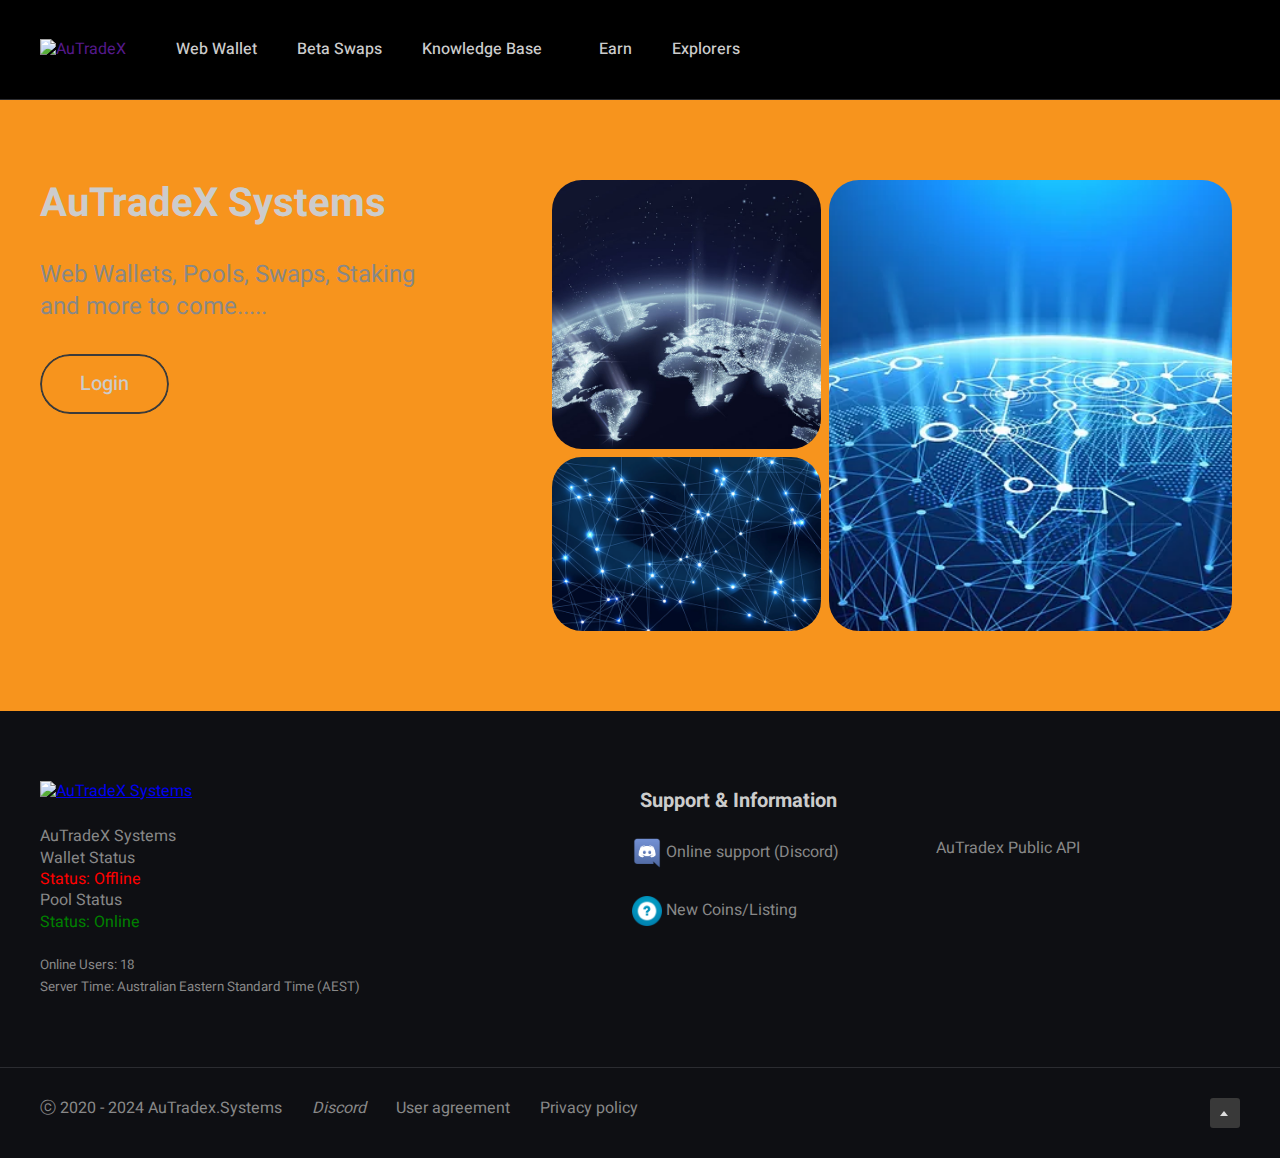
==== commit 276cbf69: "Update index.html" ====
--- a/index.html
+++ b/index.html
@@ -77,30 +77,30 @@
 						<a href=""><img src="img/AUTRADEX_positive.png" height="30px" alt="AuTradeX"></a>
 					</div>
 					<div class="nav_list">
-						<ul class="main_menu">
-							<li><a href="https://wallet.autradex.systems/signin">Web Wallet</a></li>
-							<li class="menu-item-has-children">
-								<a href="https://wallet.autradex.systems/trade">Beta Swaps</a>
-							<li class="menu-item-has-children">
-								<li><a href="">Knowledge Base<img src="svg/down.svg" alt="" class="fn__svg"></a></li>
-								<ul class="sub-menu">
-									<li><a href="currencies.html" target="_blank">Currencies</a></li>
-									<li><a href="markets.html" target="_blank">Markets</a></li>
-									<li><a href="fees.html" target="_blank">Fees</a></li>
-								</ul>
-							</li>
-							<li><a href="http://triplezen.org" target="blank">Earn</a></li>
-							<li class="menu-item-has-children">
-								<a href="" target="_blank">Explorers<img src="svg/down.svg" alt="" class="fn__svg"></a>
-								<ul class="sub-menu">
-									<li><a href="bitcoin.html" target="_blank">Bitcoin</a></li>
-									<li><a href="litecoin.html" target="_blank">Litecoin</a></li>
-									<li><a href="dogecoin.html" target="_blank">Dogecoin</a></li>
-									<li><a href="digibyte.html" target="_blank">Digibyte</a></li>
-								</ul>
-							</li>
-						</ul>
-					</div>
+    <ul class="main_menu">
+        <li><a href="https://wallet.autradex.systems/signin">Web Wallet</a></li>
+        <li><a href="https://wallet.autradex.systems/trade">Beta Swaps</a></li>
+        <li class="menu-item-has-children">
+            <a href="#">Knowledge Base<img src="svg/down.svg" alt="" class="fn__svg"></a>
+            <ul class="sub-menu">
+                <li><a href="currencies.html" target="_blank">Currencies</a></li>
+                <li><a href="markets.html" target="_blank">Markets</a></li>
+                <li><a href="fees.html" target="_blank">Fees</a></li>
+            </ul>
+        </li>
+        <li><a href="http://triplezen.org" target="_blank">Earn</a></li>
+        <li class="menu-item-has-children">
+            <a href="#">Explorers<img src="svg/down.svg" alt="" class="fn__svg"></a>
+            <ul class="sub-menu">
+                <li><a href="bitcoin.html" target="_blank">Bitcoin</a></li>
+                <li><a href="litecoin.html" target="_blank">Litecoin</a></li>
+                <li><a href="dogecoin.html" target="_blank">Dogecoin</a></li>
+                <li><a href="digibyte.html" target="_blank">Digibyte</a></li>
+            </ul>
+        </li>
+    </ul>
+</div>
+
 				</div>
 				<!-- !Left Part -->
 				
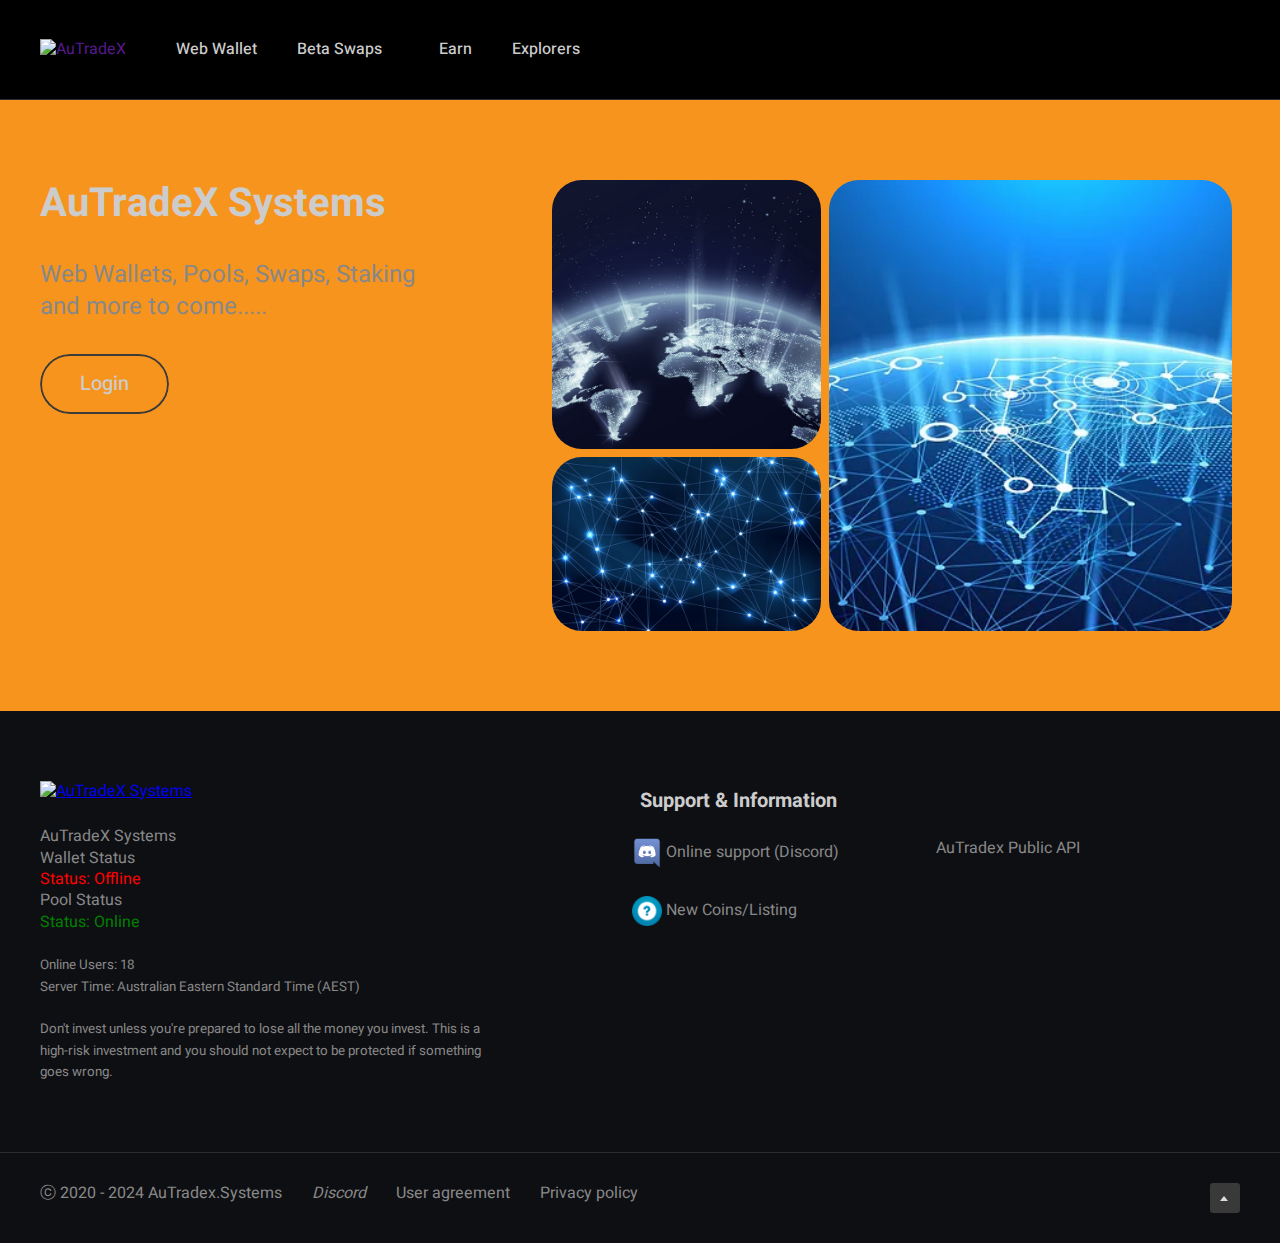
==== commit d638bdfa: "Update index.html" ====
--- a/index.html
+++ b/index.html
@@ -76,16 +76,21 @@
 					<div class="fn_logo">
 						<a href=""><img src="img/AUTRADEX_positive.png" height="30px" alt="AuTradeX"></a>
 					</div>
-					<div class="nav_list">
+<div class="nav_list">
     <ul class="main_menu">
         <li><a href="https://wallet.autradex.systems/signin">Web Wallet</a></li>
-        <li><a href="https://wallet.autradex.systems/trade">Beta Swaps</a></li>
         <li class="menu-item-has-children">
-            <a href="#">Knowledge Base<img src="svg/down.svg" alt="" class="fn__svg"></a>
+            <a href="https://wallet.autradex.systems/trade">Beta Swaps</a>
             <ul class="sub-menu">
-                <li><a href="currencies.html" target="_blank">Currencies</a></li>
-                <li><a href="markets.html" target="_blank">Markets</a></li>
-                <li><a href="fees.html" target="_blank">Fees</a></li>
+                <li class="menu-item-has-children">
+		    <a href="https://wallet.autradex.systems/trade">Exchange</a>
+                    <a href="#">Knowledge Base<img src="svg/down.svg" alt="" class="fn__svg"></a>
+                    <ul class="sub-menu">
+                        <li><a href="currencies.html" target="_blank">Currencies</a></li>
+                        <li><a href="markets.html" target="_blank">Markets</a></li>
+                        <li><a href="fees.html" target="_blank">Fees</a></li>
+                    </ul>
+                </li>
             </ul>
         </li>
         <li><a href="http://triplezen.org" target="_blank">Earn</a></li>
@@ -101,7 +106,6 @@
     </ul>
 </div>
 
-				</div>
 				<!-- !Left Part -->
 				
 				<!-- Right Part -->
@@ -320,7 +324,8 @@
         checkStatus('https://wallet.autradex.systems', 'status2');
     </script>
                                 <p class="h6"><small><br>Online Users: 18<br>
-                                Server Time: <span id="getclock">Australian Eastern Standard Time (AEST)</span></small></p>
+                                Server Time: <span id="getclock">Australian Eastern Standard Time (AEST)</span></small></p><br>
+				    <p class="h6"><small>Don't invest unless you're prepared to lose all the money you invest. This is a high-risk investment and you should not expect to be protected if something goes wrong.</small>
                             </div>
                         </div>
                     </div>
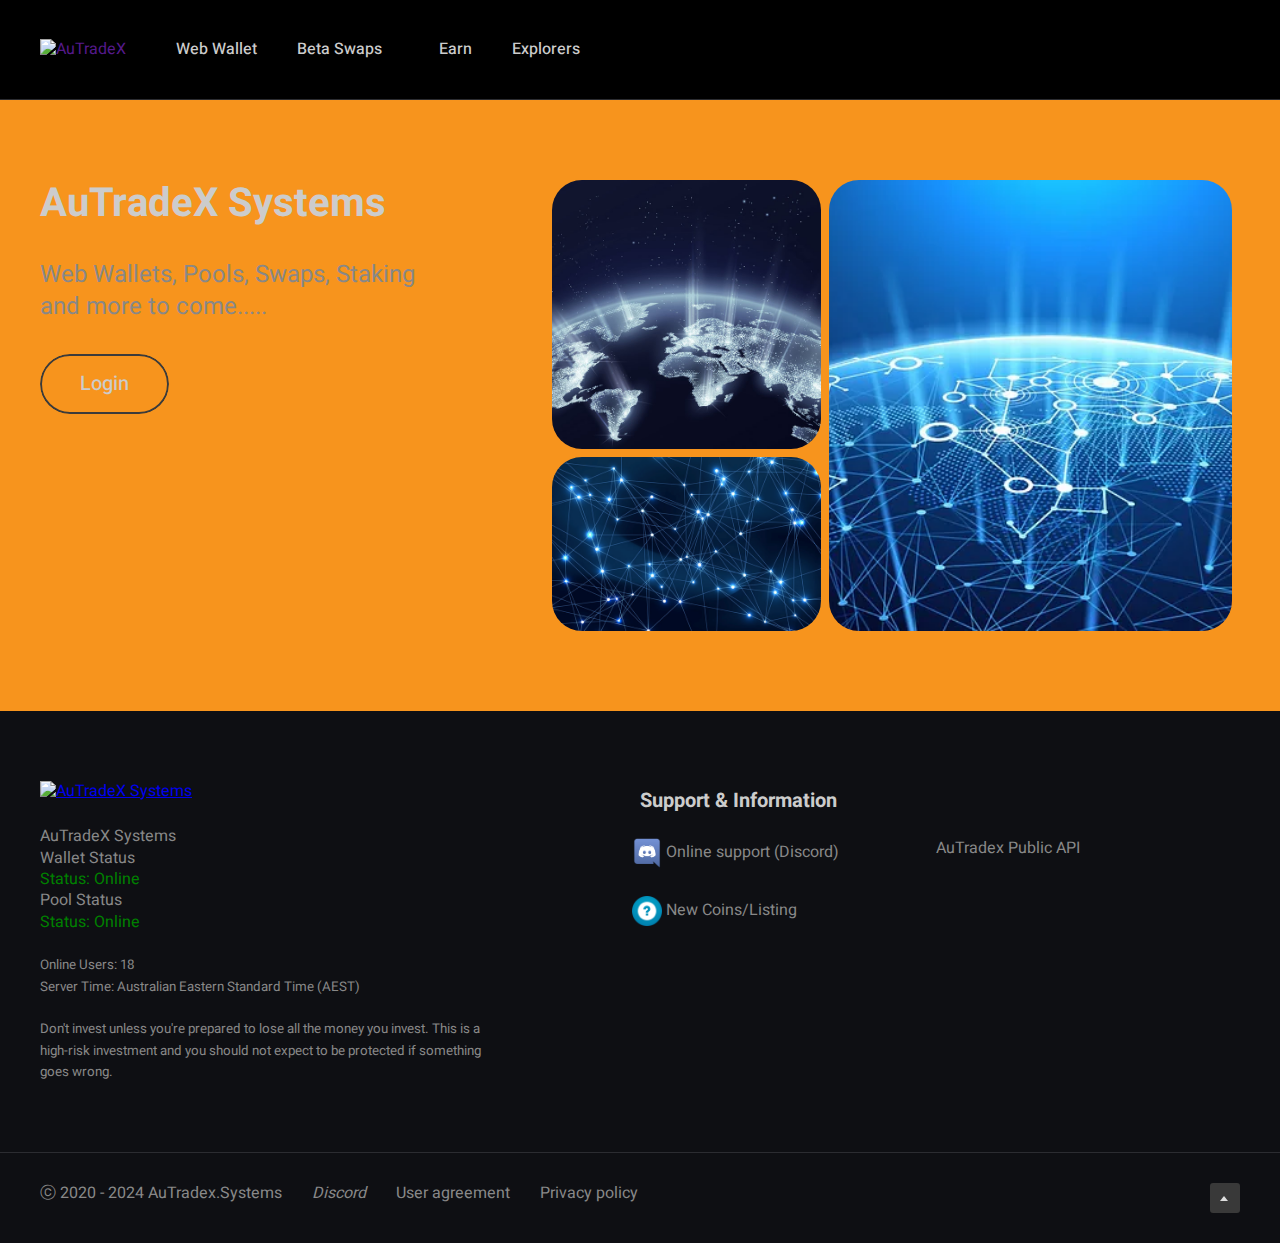
==== commit 0d3e1059: "Update index.html" ====
--- a/index.html
+++ b/index.html
@@ -276,13 +276,13 @@
                             <div class="desc">
                                 AuTradeX Systems</p>
 				Wallet Status
-    <div id="status" class="status">Checking ...</div>
+    <div id="status2" class="status">Checking ...</div>
     <script>
         (function() {
             const url = 'https://wallet.autradex.systems';  // Replace with your website URL
             const statusDiv = document.getElementById('status');
 
-            fetch(url, { method: 'HEAD' })
+            fetch(url, { method: 'GET' })
                 .then(response => {
                     if (response.ok) {
                         statusDiv.textContent = 'Status: Online';
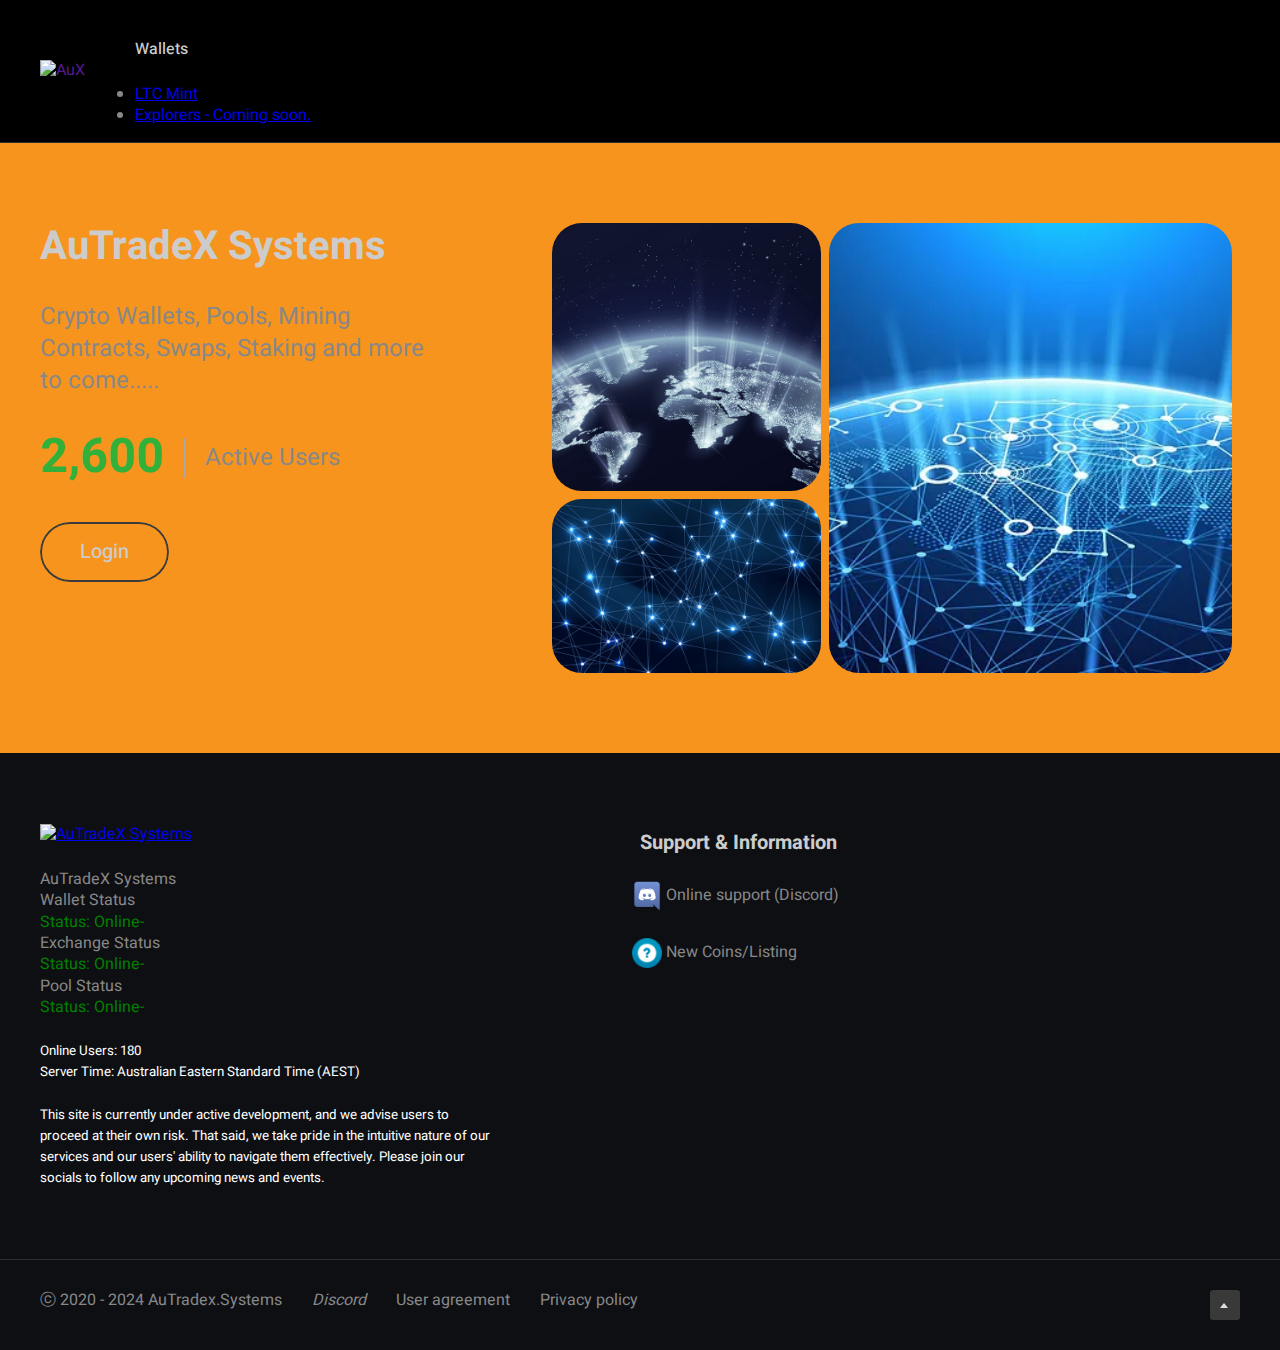
==== commit 1e78ae62: "Update index.html" ====
--- a/index.html
+++ b/index.html
@@ -74,28 +74,27 @@
 				<!-- Left Part -->
 				<div class="header_left">
 					<div class="fn_logo">
-						<a href=""><img src="img/AUTRADEX_positive.png" height="30px" alt="AuTradeX"></a>
+						<a href=""><img src="img/AUX_positive.png" height="30px" alt="AuX"></a>
 					</div>
 <div class="nav_list">
     <ul class="main_menu">
-        <li><a href="https://wallet.autradex.systems/signin">Web Wallet</a></li>
-        <li class="menu-item-has-children">
-            <a href="https://wallet.autradex.systems/trade">Beta Swaps</a>
+        <li><a href="https://wallet.autradex.systems/signin">Wallets</a></li>
+        <!--<li class="menu-item-has-children">
+            <a href="https://wallet.autradex.systems">Beta Swaps</a>
             <ul class="sub-menu">
                 <li class="menu-item-has-children">
-		    <a href="https://wallet.autradex.systems/trade">Exchange</a>
-                    <a href="#">Knowledge Base<img src="svg/down.svg" alt="" class="fn__svg"></a>
-                    <ul class="sub-menu">
-                        <li><a href="currencies.html" target="_blank">Currencies</a></li>
-                        <li><a href="markets.html" target="_blank">Markets</a></li>
-                        <li><a href="fees.html" target="_blank">Fees</a></li>
+		    <a href="https://wallet.autradex.systems/trade">Beta Exchange</a>
+            <ul class="sub-menu">
+                <li><a href="currencies.html" target="_blank">Currencies</a></li>
+                <li><a href="markets.html" target="_blank">Markets</a></li>
+                <li><a href="fees.html" target="_blank">Fees</a></li>
                     </ul>
-                </li>
+                </li>-->
             </ul>
         </li>
-        <li><a href="http://triplezen.org" target="_blank">Earn</a></li>
+        <li><a href="http://triplezen.org" target="_blank">LTC Mint</a></li>
         <li class="menu-item-has-children">
-            <a href="#">Explorers<img src="svg/down.svg" alt="" class="fn__svg"></a>
+            <a href="#">Explorers - Coming soon.<img src="svg/down.svg" alt="" class="fn__svg"></a>
             <ul class="sub-menu">
                 <li><a href="bitcoin.html" target="_blank">Bitcoin</a></li>
                 <li><a href="litecoin.html" target="_blank">Litecoin</a></li>
@@ -148,8 +147,8 @@
 		<div class="dropdown">
 			<div class="dropdown_inner">
 				<ul class="vert_menu">
-							<li><a href="https://wallet.autradex.systems/signin">Web Wallet</a></li>
-					                <li><a href="https://wallet.autradex.systems/trade">Beta Swaps</a></li>
+							<li><a href="https://wallet.autradex.systems/signin">Wallets</a></li>
+					                <!--<li><a href="https://wallet.autradex.systems/trade">Beta Swaps</a></li>-->
 							<!--<li><a href="">Earn</a></li>
 							<li class="menu-item-has-children">
 								<a href="https://aus2.triplezen.org:2016" target="_blank">Pools<img src="svg/down.svg" alt="" class="fn__svg"></a>
@@ -177,12 +176,12 @@
 					<div class="left_in">
 						<div class="disc_desc">
 							<h3>AuTradeX Systems</h3>
-							<p>Web Wallets, Pools, Swaps, Staking and more to come.....</p>
-						</div>
-						<!--<div class="disc_info">
-							<h3><span class="anor_fn_counter" data-from="0" data-to="40" data-speed="1000">0</span>K+</h3>
-							<p>Users</p>
-						</div>-->
+							<p>Crypto Wallets, Pools, Mining Contracts, Swaps, Staking and more to come.....</p>
+						</div>
+						<div class="disc_info">
+							<h3><span class="anor_fn_counter" data-from="0" data-to="4000" data-speed="1000">0</span></h3>
+							<p>Active Users</p>
+						</div>
 						<div class="disc_button">
 							<a href="https://wallet.autradex.systems/signin" class="anor_fn_button">Login</a>
 						</div>
@@ -276,6 +275,8 @@
                             <div class="desc">
                                 AuTradeX Systems</p>
 				Wallet Status
+    <div id="status3" class="status">Checking ...</div>
+				Exchange Status
     <div id="status2" class="status">Checking ...</div>
     <script>
         (function() {
@@ -308,24 +309,25 @@
         fetch(url, { method: 'GET', mode: 'no-cors' })
             .then(response => {
                 if (response.ok || response.type === 'opaque') {  // Opaque responses are typical for no-cors mode
-                    statusDiv.textContent = `${url} Status: Online`;
+                    statusDiv.textContent = `Status: Online`;
                     statusDiv.style.color = 'green';
                 } else {
-                    statusDiv.textContent = `Status: Online`;
-                    statusDiv.style.color = 'green';
+                    statusDiv.textContent = `Status: Offline`;
+                    statusDiv.style.color = 'red';
                 }
             })
             .catch(error => {
-                statusDiv.textContent = `Status: Online`;
+                statusDiv.textContent = `Status: Online-`;
                 statusDiv.style.color = 'green'; // Temp solution to failed get
             });
     }
         checkStatus('https://triplezen.org', 'status1');
-        checkStatus('https://wallet.autradex.systems', 'status2');
+        checkStatus('https://wallet.autradex.systems/trading', 'status2');
+	checkStatus('https://wallet.autradex.systems/wallets', 'status3');
     </script>
-                                <p class="h6"><small><br>Online Users: 18<br>
+                                <p class="h6" style="color: white;"><small><br>Online Users: 180<br>
                                 Server Time: <span id="getclock">Australian Eastern Standard Time (AEST)</span></small></p><br>
-				    <p class="h6"><small>Don't invest unless you're prepared to lose all the money you invest. This is a high-risk investment and you should not expect to be protected if something goes wrong.</small>
+				    <p class="h6" style="color: white;"><small>This site is currently under active development, and we advise users to proceed at their own risk. That said, we take pride in the intuitive nature of our services and our users' ability to navigate them effectively. Please join our socials to follow any upcoming news and events.</small>
                             </div>
                         </div>
                     </div>
@@ -346,7 +348,7 @@
                             <h3 class="fn_title"> &nbsp; </h3>
                         </div>
                         <div class="link_list">
-                                <ul><li><a id="norenk" href="https://wallet.autradex.systems/docs">AuTradex Public API</a></li></ul>
+                                <!--<ul><li><a id="norenk" href="https://wallet.autradex.systems/docs">AuTradex Public API</a></li></ul>-->
                                 <!--<ul><li><a id="norenk" href="">Assets & Fees</a></li></ul>-->
 
                         </div>
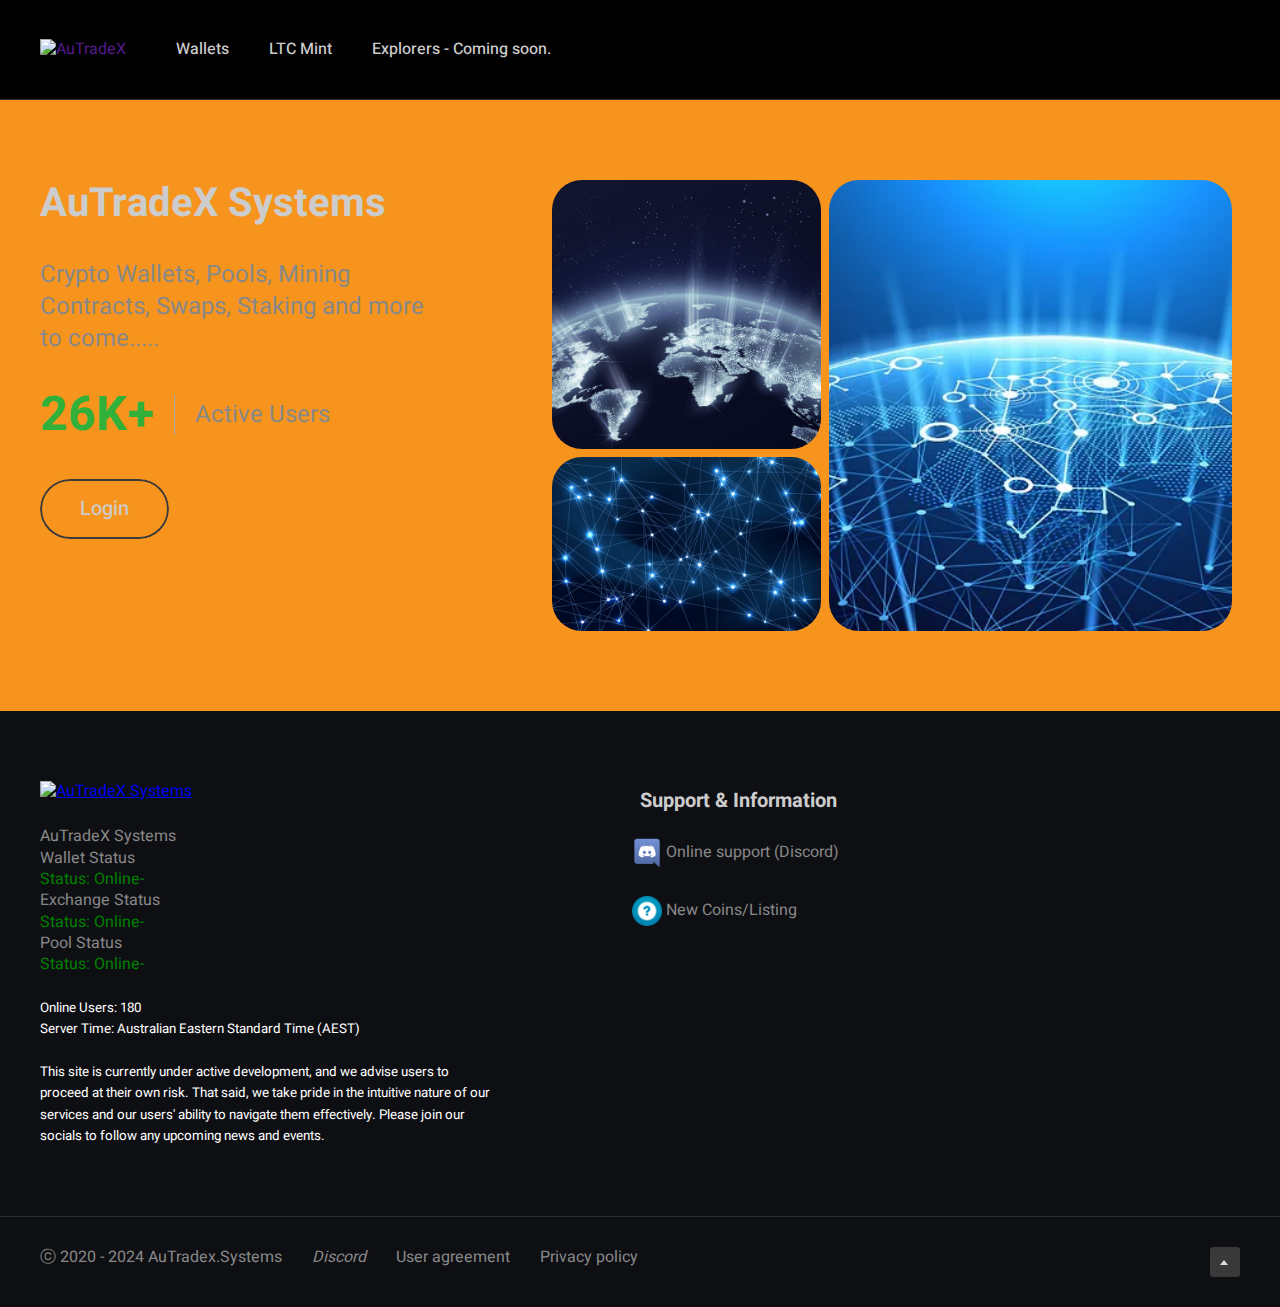
==== commit 36ac0c12: "Update index.html" ====
--- a/index.html
+++ b/index.html
@@ -74,7 +74,7 @@
 				<!-- Left Part -->
 				<div class="header_left">
 					<div class="fn_logo">
-						<a href=""><img src="img/AUX_positive.png" height="30px" alt="AuX"></a>
+						<a href=""><img src="img/AUTRADEX_positive.png" height="30px" alt="AuTradeX"></a>
 					</div>
 <div class="nav_list">
     <ul class="main_menu">
@@ -89,9 +89,9 @@
                 <li><a href="markets.html" target="_blank">Markets</a></li>
                 <li><a href="fees.html" target="_blank">Fees</a></li>
                     </ul>
-                </li>-->
+                </li>
             </ul>
-        </li>
+        </li>-->
         <li><a href="http://triplezen.org" target="_blank">LTC Mint</a></li>
         <li class="menu-item-has-children">
             <a href="#">Explorers - Coming soon.<img src="svg/down.svg" alt="" class="fn__svg"></a>
@@ -179,7 +179,7 @@
 							<p>Crypto Wallets, Pools, Mining Contracts, Swaps, Staking and more to come.....</p>
 						</div>
 						<div class="disc_info">
-							<h3><span class="anor_fn_counter" data-from="0" data-to="4000" data-speed="1000">0</span></h3>
+							<h3><span class="anor_fn_counter" data-from="0" data-to="40" data-speed="1000">0</span>K+</h3>
 							<p>Active Users</p>
 						</div>
 						<div class="disc_button">
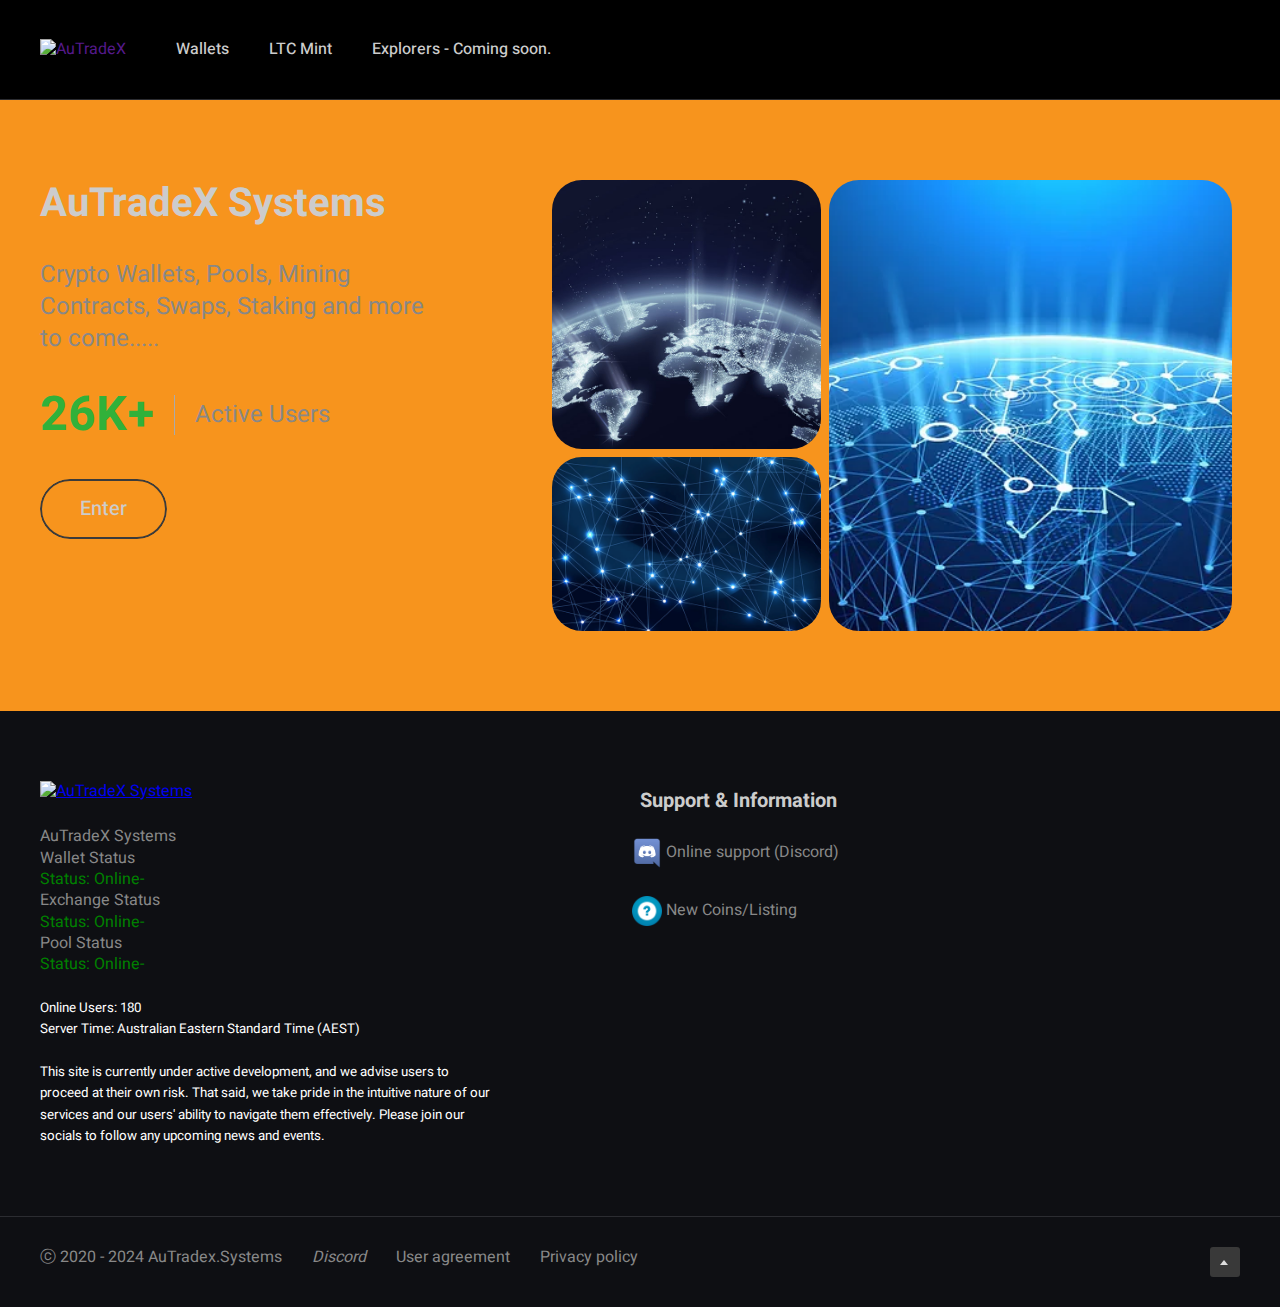
==== commit 81207cf7: "Update index.html" ====
--- a/index.html
+++ b/index.html
@@ -183,7 +183,7 @@
 							<p>Active Users</p>
 						</div>
 						<div class="disc_button">
-							<a href="https://wallet.autradex.systems/signin" class="anor_fn_button">Login</a>
+							<a href="https://wallet.autradex.systems/" class="anor_fn_button">Enter</a>
 						</div>
 						<br>&nbsp;<br>
 						<br>&nbsp;<br>
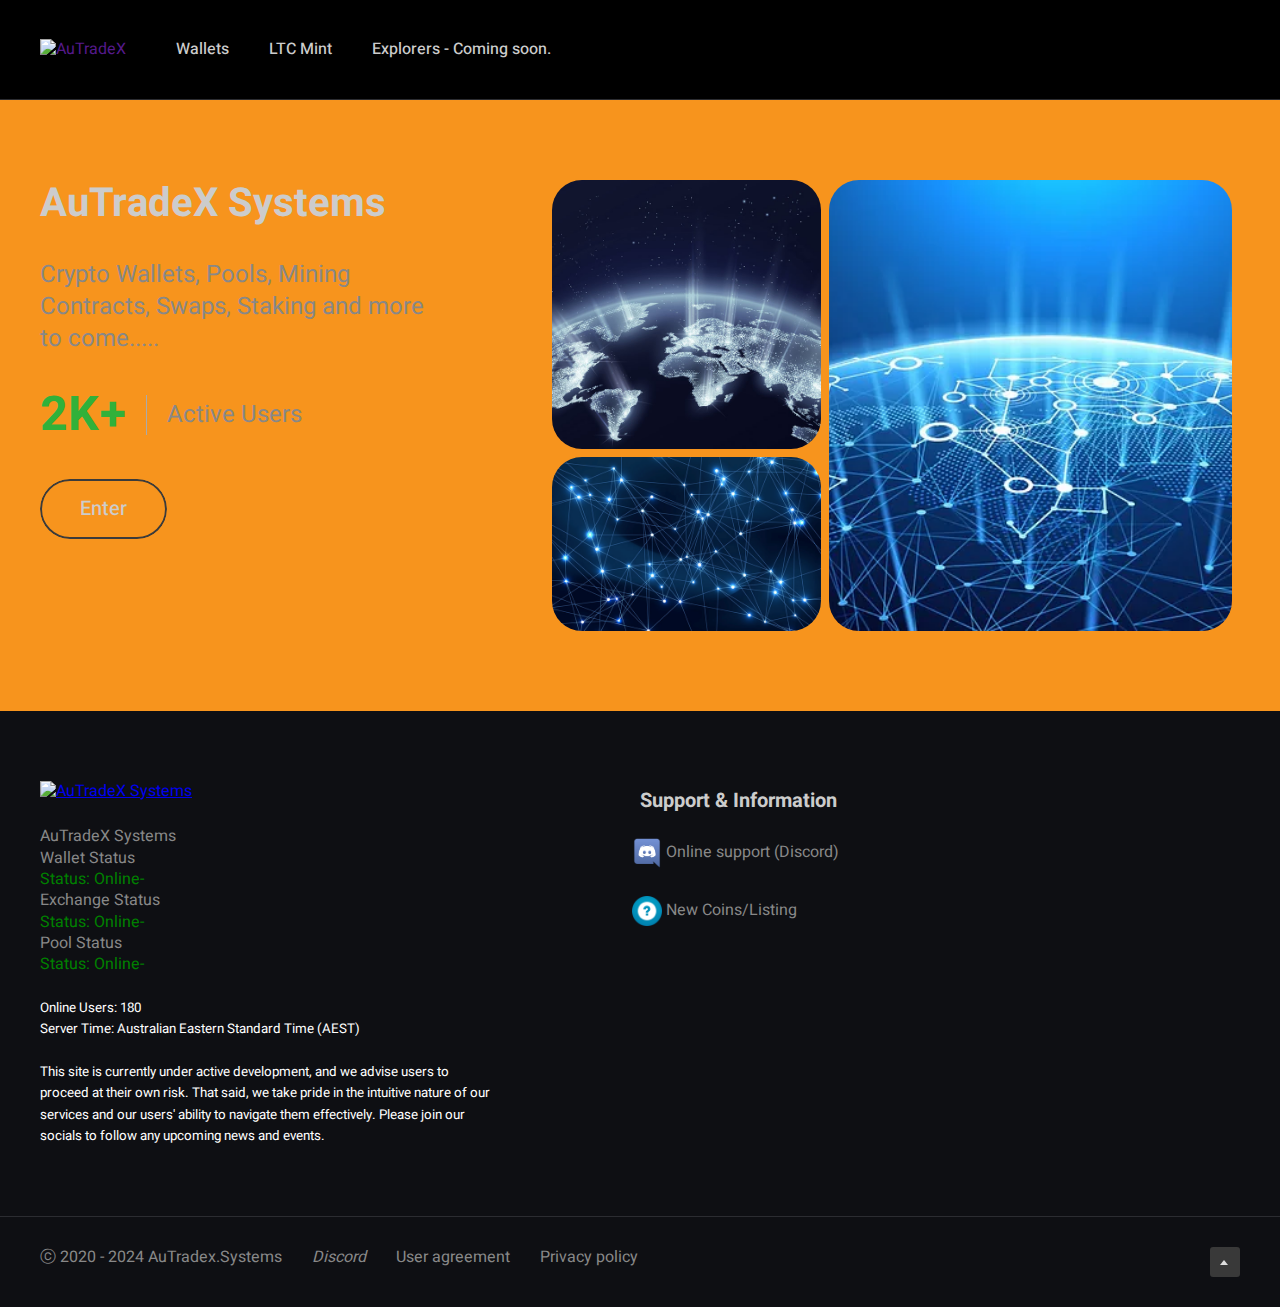
==== commit f676ae27: "Update index.html" ====
--- a/index.html
+++ b/index.html
@@ -179,7 +179,7 @@
 							<p>Crypto Wallets, Pools, Mining Contracts, Swaps, Staking and more to come.....</p>
 						</div>
 						<div class="disc_info">
-							<h3><span class="anor_fn_counter" data-from="0" data-to="40" data-speed="1000">0</span>K+</h3>
+							<h3><span class="anor_fn_counter" data-from="0" data-to="3" data-speed="1000">0</span>K+</h3>
 							<p>Active Users</p>
 						</div>
 						<div class="disc_button">
